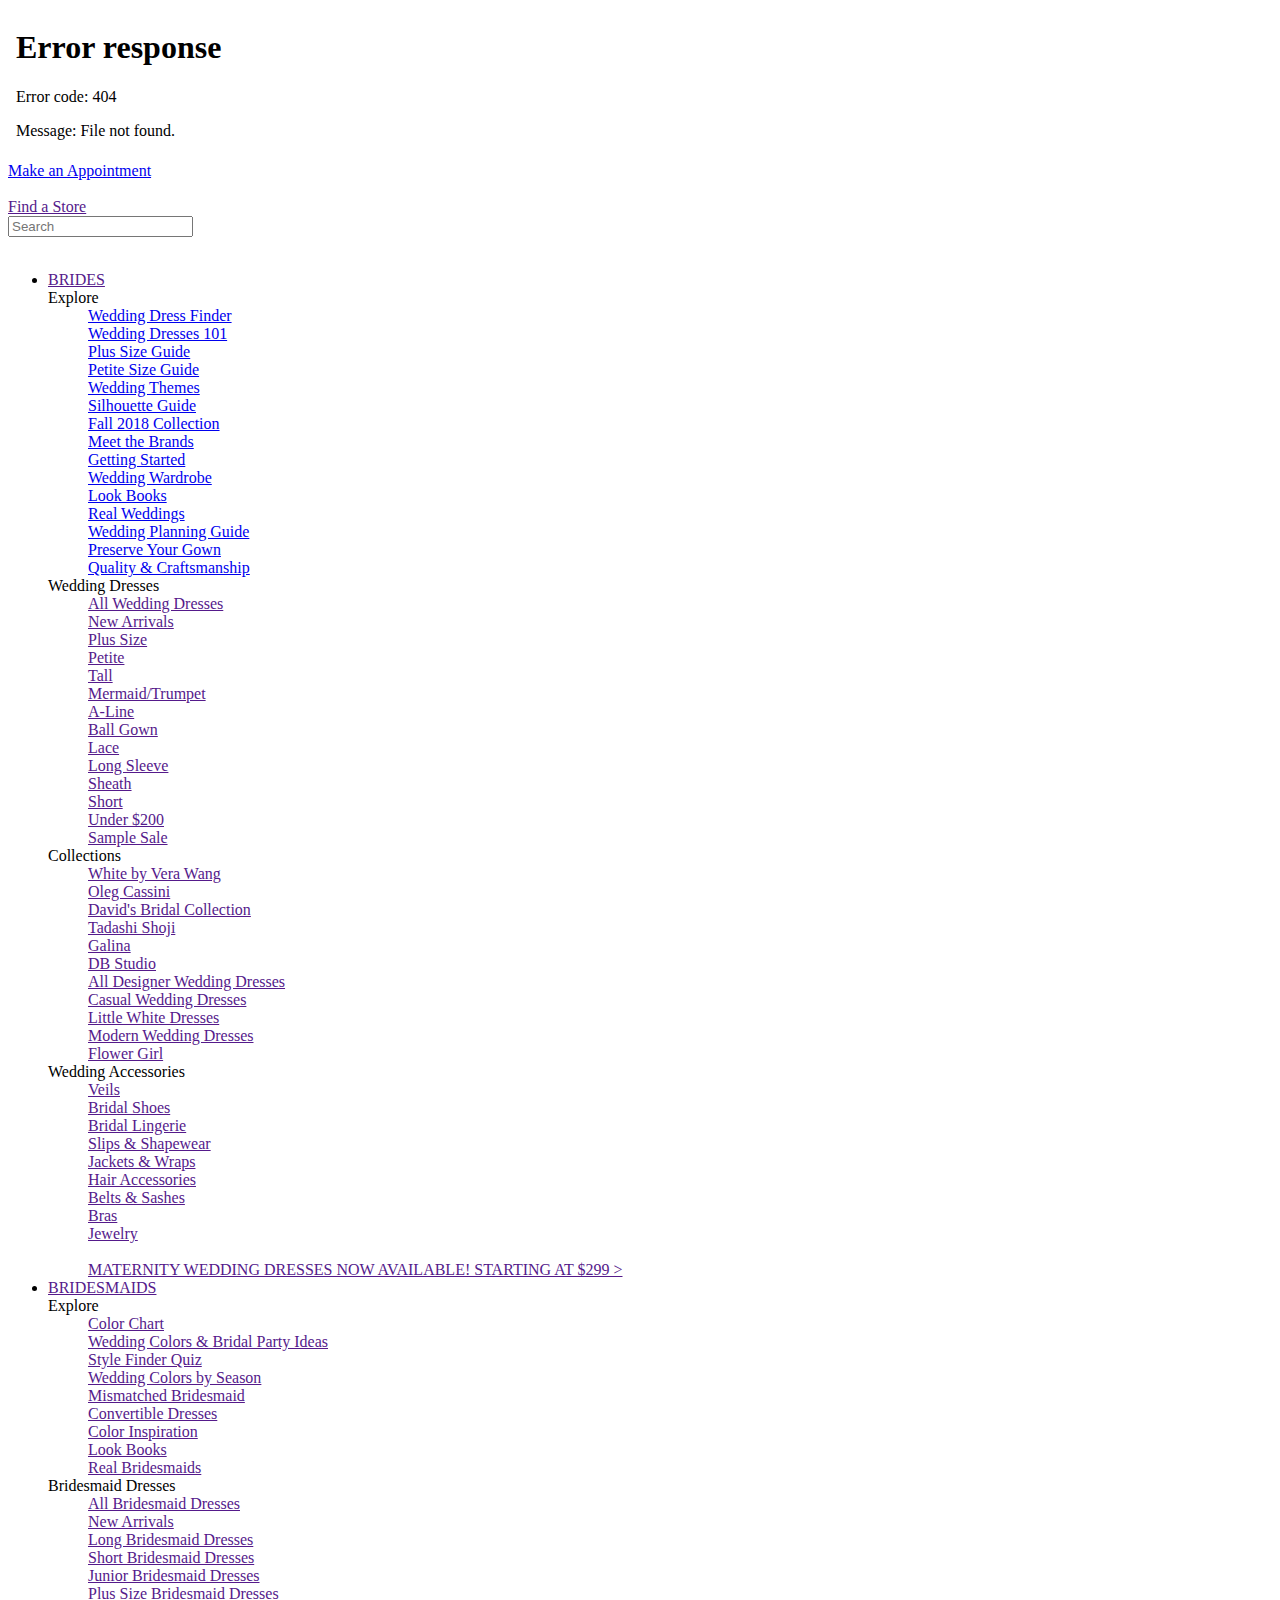
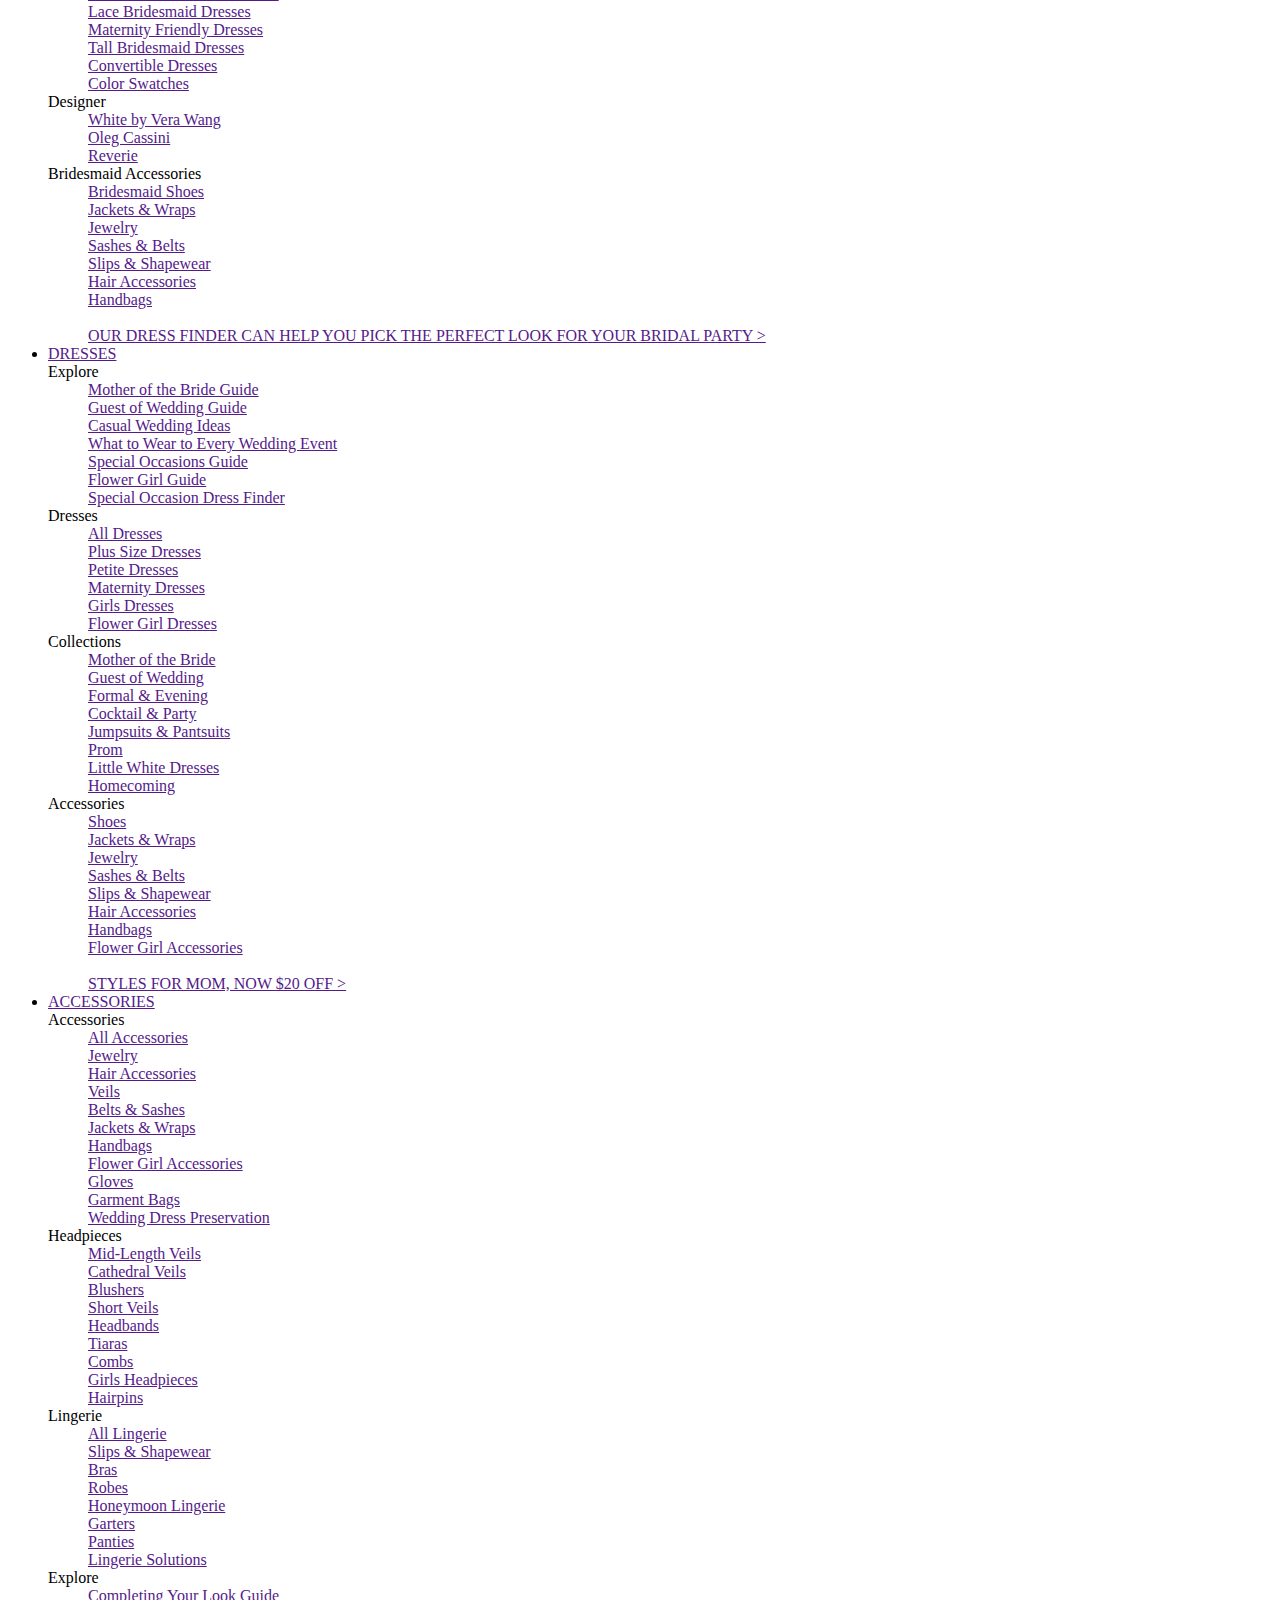
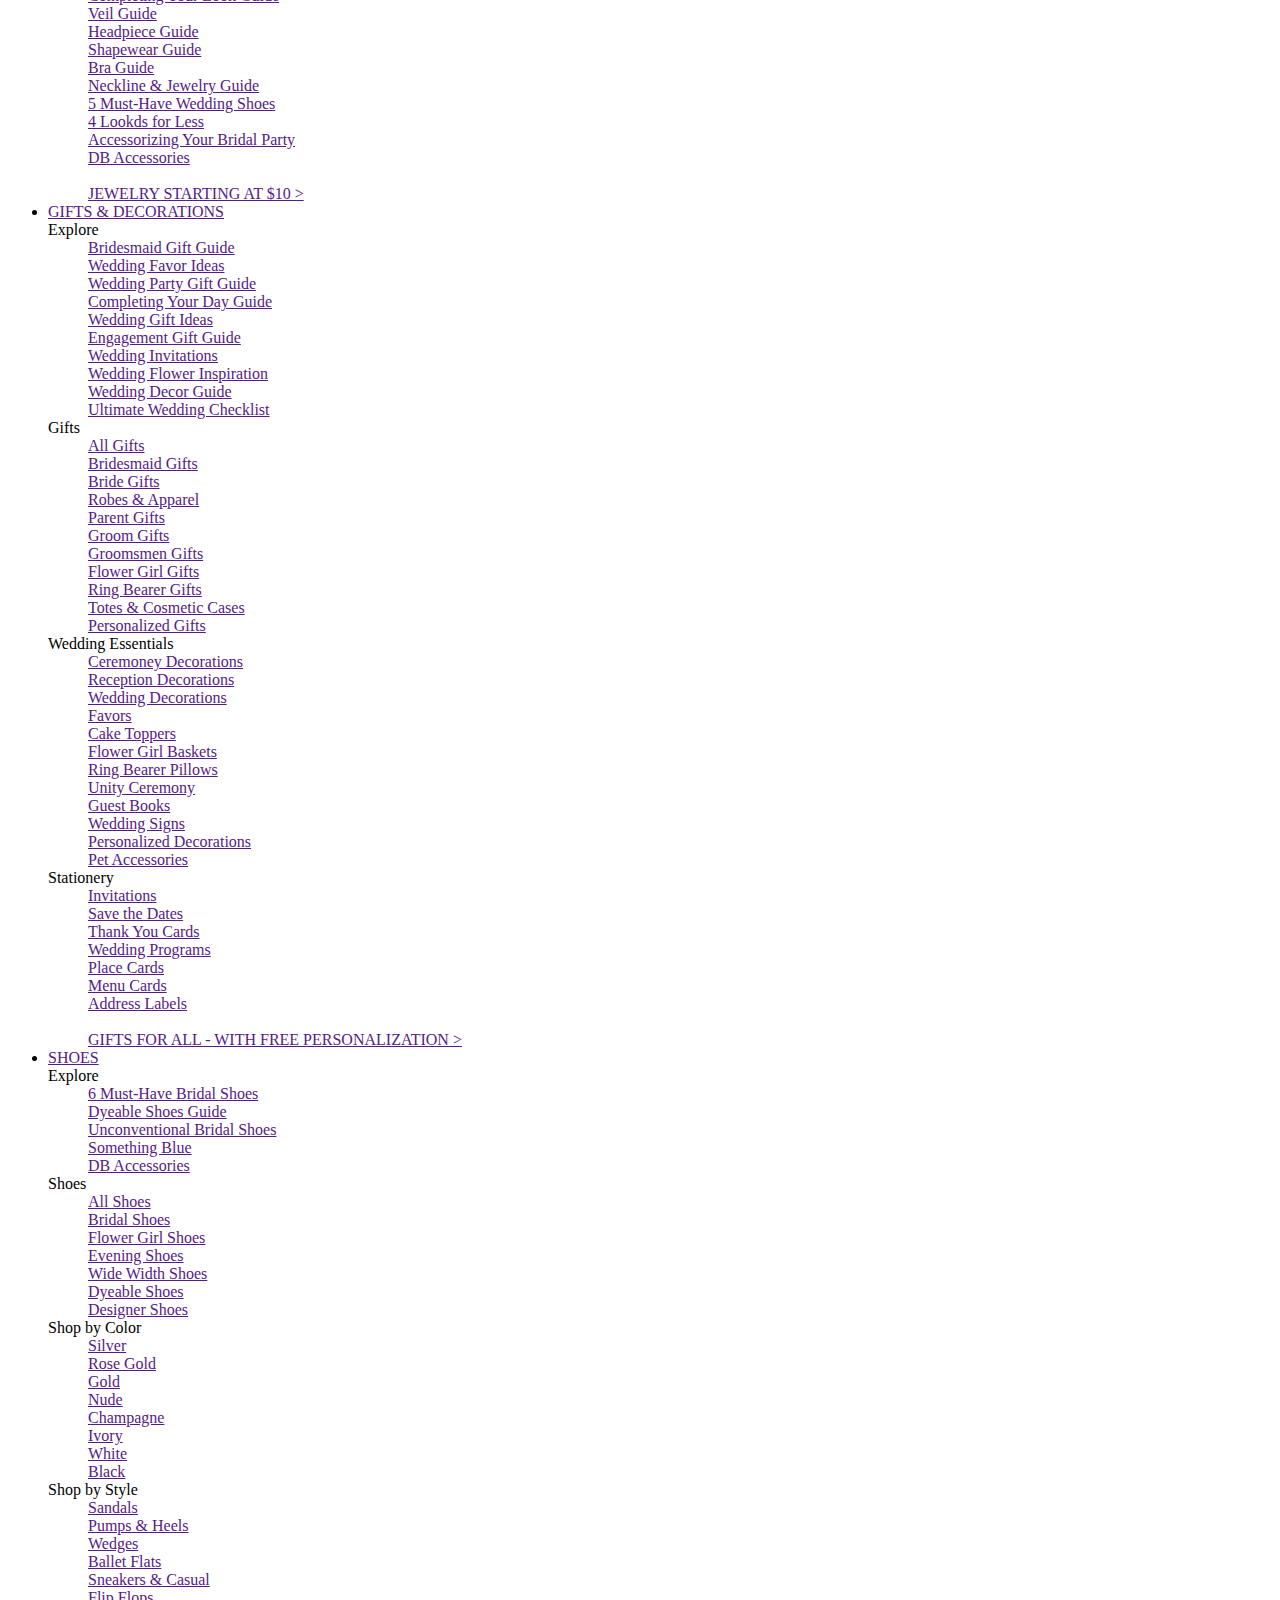
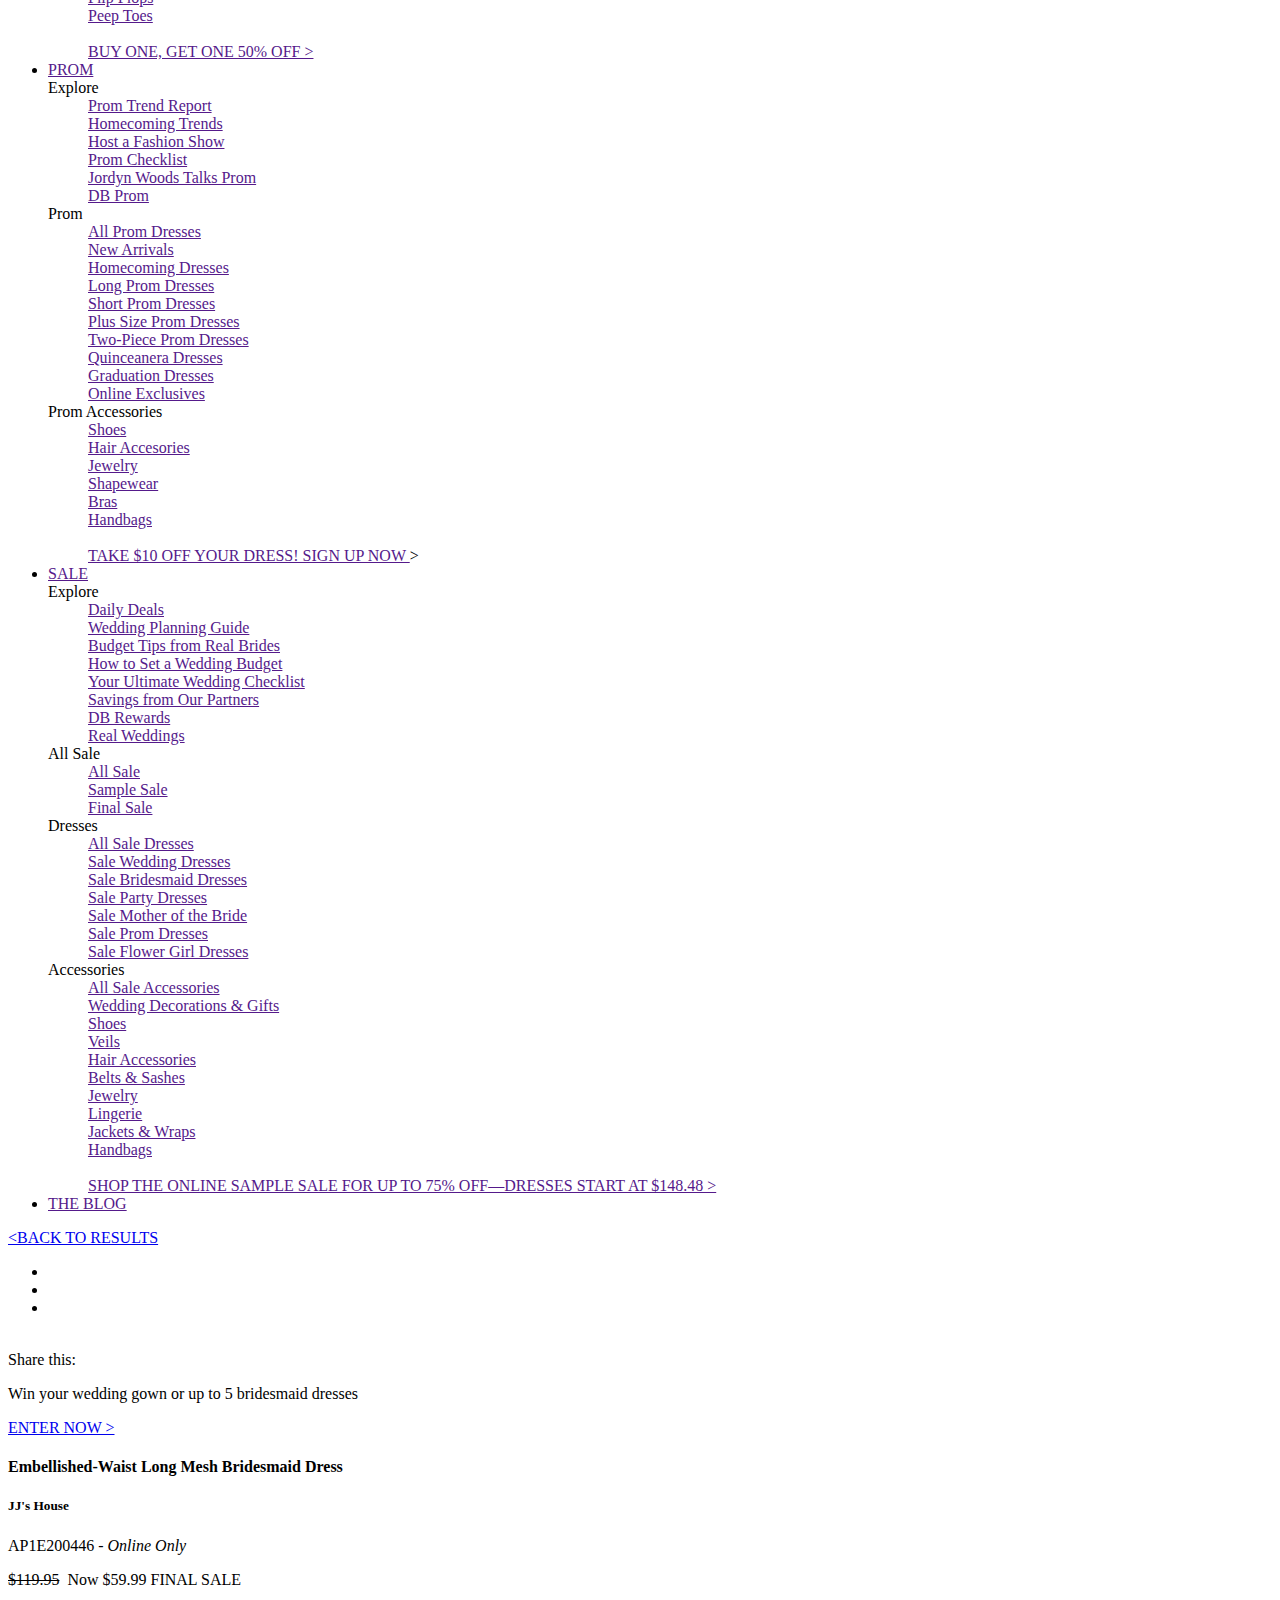
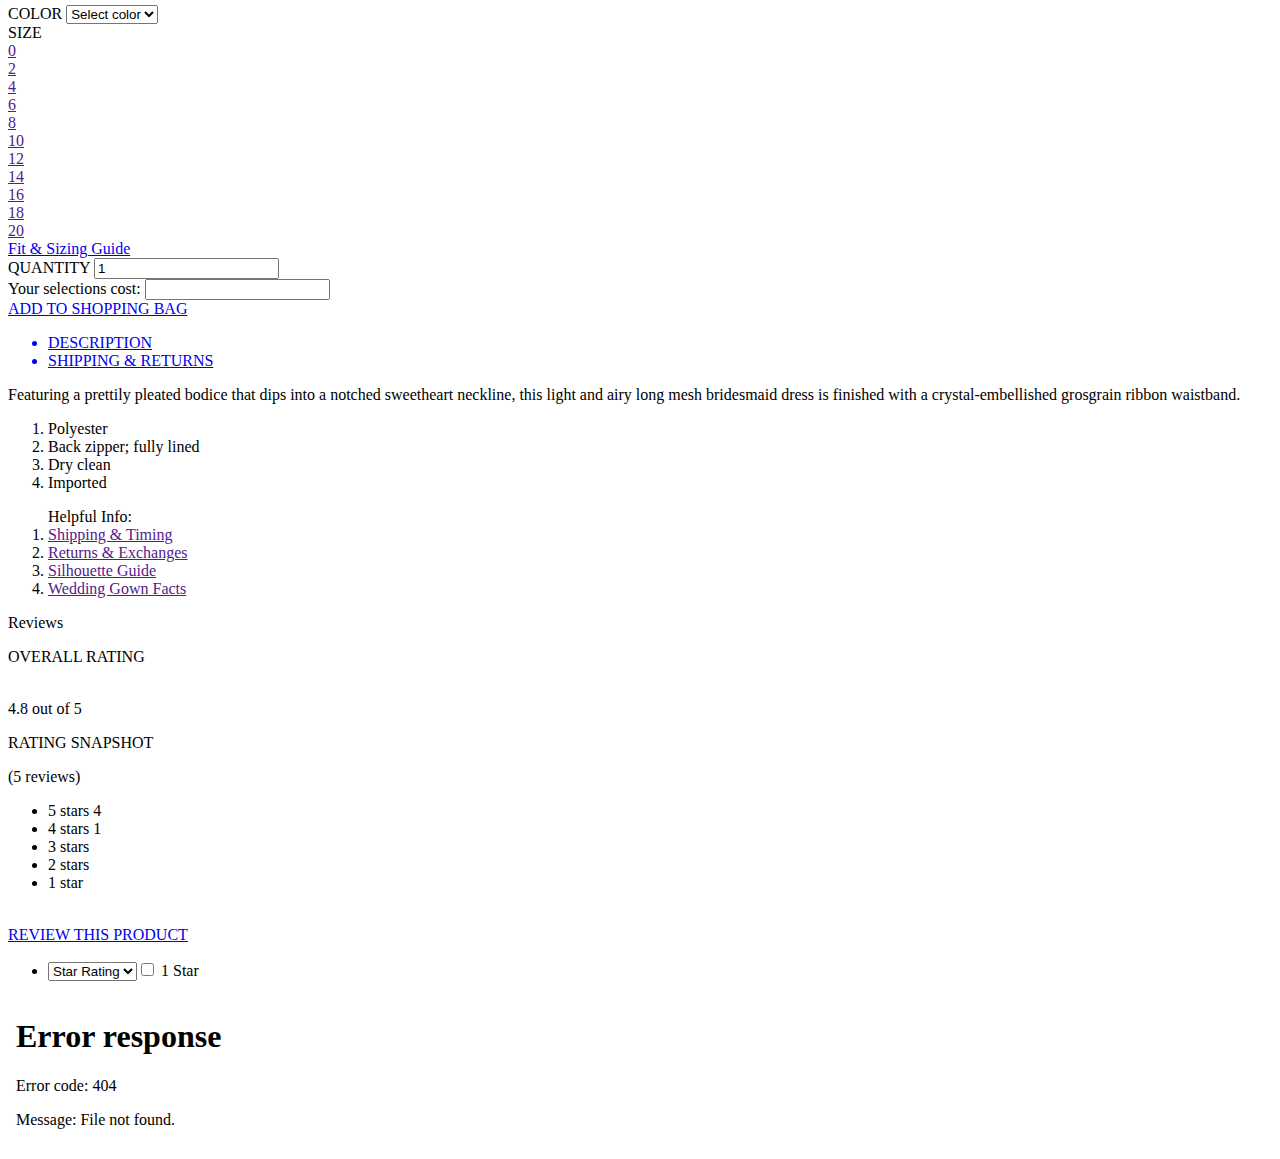
==== public/details.html @ abd310c8 "add details.html" ====
<!DOCTYPE html>
<html lang="en">
<head>
    <meta charset="UTF-8">
    <meta name="viewport" content="width=device-width，initial-scale=1.0">
    <link rel="styleSheet" href="css/bootstrap.css">
    <link rel="styleSheet" href="css/base.css">
    <link rel="styleSheet" href="css/details2.css">
    <script src="js/jquery.min.js"></script>
    <script src="js/popper.min.js"></script>
    <script src="js/bootstrap.min.js"></script>
    <title>Details</title>

</head>
<body>
<!--header-->
<iframe src="header.html" frameborder="0" class="my_header"></iframe>
<!--section-->
<section>
    <!--头部第一行右上角-->
    <div id="right">
        <div class="rightBlock right1">
            <a href="#">Make an Appointment</a>
        </div>
        <div class="rightBlock right2">
            <a href="#"><img src="../img/index/header/shoppingbag.png" alt=""></a>
        </div>
        <div class="rightBlock right3">
            <a href="">Find a Store</a>
        </div>
        <div class="rightBlock right4">
            <input type="text" placeholder="Search">
        </div>
        <a href="#" class="searchBtn"><img src="../img/index/header/search.png" alt=""></a>
    </div>
    <!--头部导航-->
    <div id="my_nav">
        <ul class="my_row">
            <!--头部导航：BRIDES-->
            <li class="my_col col_brides">
                <a href="" class="colNames">BRIDES</a>
                <!--下拉菜单-->
                <div class="expanding expanding_brides">
                    <dl>
                        <dt class="nameMain">Explore
                        <dd class="nameOthers"><a href="#">Wedding Dress Finder</a></dd>
                        <dd class="nameOthers"><a href="#">Wedding Dresses 101</a></dd>
                        <dd class="nameOthers"><a href="#">Plus Size Guide</a></dd>
                        <dd class="nameOthers"><a href="#">Petite Size Guide</a></dd>
                        <dd class="nameOthers"><a href="#">Wedding Themes</a></dd>
                        <dd class="nameOthers"><a href="#">Silhouette Guide</a></dd>
                        <dd class="nameOthers"><a href="#">Fall 2018 Collection</a></dd>
                        <dd class="nameOthers"><a href="#">Meet the Brands</a></dd>
                        <dd class="nameOthers"><a href="#">Getting Started</a></dd>
                        <dd class="nameOthers"><a href="#">Wedding Wardrobe</a></dd>
                        <dd class="nameOthers"><a href="#">Look Books</a></dd>
                        <dd class="nameOthers"><a href="#">Real Weddings</a></dd>
                        <dd class="nameOthers"><a href="#">Wedding Planning Guide</a></dd>
                        <dd class="nameOthers"><a href="#">Preserve Your Gown</a></dd>
                        <dd class="nameOthers"><a href="#">Quality & Craftsmanship</a></dd>
                        </dt>
                    </dl>
                    <dl>
                        <dt class="nameMain brides_wedding_dresses">Wedding Dresses
                        <dd class="nameOthers"><a href="">All Wedding Dresses</a></dd>
                        <dd class="nameOthers"><a href="">New Arrivals</a></dd>
                        <dd class="nameOthers"><a href="">Plus Size</a></dd>
                        <dd class="nameOthers"><a href="">Petite</a></dd>
                        <dd class="nameOthers"><a href="">Tall</a></dd>
                        <dd class="nameOthers"><a href="">Mermaid/Trumpet</a></dd>
                        <dd class="nameOthers"><a href="">A-Line</a></dd>
                        <dd class="nameOthers"><a href="">Ball Gown</a></dd>
                        <dd class="nameOthers"><a href="">Lace</a></dd>
                        <dd class="nameOthers"><a href="">Long Sleeve</a></dd>
                        <dd class="nameOthers"><a href="">Sheath</a></dd>
                        <dd class="nameOthers"><a href="">Short</a></dd>
                        <dd class="nameOthers"><a href="">Under $200</a></dd>
                        <dd class="nameOthers"><a href="">Sample Sale</a></dd>
                        </dt>
                    </dl>
                    <dl>
                        <dt class="nameMain brides_collections">Collections
                        <dd class="nameOthers"><a href="">White by Vera Wang</a></dd>
                        <dd class="nameOthers"><a href="">Oleg Cassini</a></dd>
                        <dd class="nameOthers"><a href="">David's Bridal Collection</a></dd>
                        <dd class="nameOthers"><a href="">Tadashi Shoji</a></dd>
                        <dd class="nameOthers"><a href="">Galina</a></dd>
                        <dd class="nameOthers"><a href="">DB Studio</a></dd>
                        <dd class="nameOthers"><a href="">All Designer Wedding Dresses</a></dd>
                        <dd class="nameOthers"><a href="">Casual Wedding Dresses</a></dd>
                        <dd class="nameOthers"><a href="">Little White Dresses</a></dd>
                        <dd class="nameOthers"><a href="">Modern Wedding Dresses</a></dd>
                        <dd class="nameOthers"><a href="">Flower Girl</a></dd>
                        </dt>
                    </dl>
                    <dl>
                        <dt class="nameMain brides_wedding_accessories">Wedding Accessories
                        <dd class="nameOthers"><a href="">Veils</a></dd>
                        <dd class="nameOthers"><a href="">Bridal Shoes</a></dd>
                        <dd class="nameOthers"><a href="">Bridal Lingerie</a></dd>
                        <dd class="nameOthers"><a href="">Slips & Shapewear</a></dd>
                        <dd class="nameOthers"><a href="">Jackets & Wraps</a></dd>
                        <dd class="nameOthers"><a href="">Hair Accessories</a></dd>
                        <dd class="nameOthers"><a href="">Belts & Sashes</a></dd>
                        <dd class="nameOthers"><a href="">Bras</a></dd>
                        <dd class="nameOthers"><a href="">Jewelry</a></dd>
                        </dt>
                    </dl>
                    <dl id="expanding_brides_img">
                        <dt>
                            <img src="../img/index/header/header_flyout_1.jpg" alt="">
                        <dd class="nav_expand_link"><a href="">MATERNITY WEDDING DRESSES NOW AVAILABLE! STARTING AT $299 ></a></dd>
                        </dt>
                    </dl>
                </div>
            </li>
            <!--头部导航：BRIDESMAIDS-->
            <li class="my_col col_bridesmaids">
                <a href="" class="colNames">BRIDESMAIDS</a>
                <!--下拉菜单-->
                <div class="expanding expanding_bridesmaids">
                    <dl>
                        <dt class="nameMain">Explore
                        <dd class="nameOthers"><a href="">Color Chart</a></dd>
                        <dd class="nameOthers"><a href="">Wedding Colors & Bridal Party Ideas</a></dd>
                        <dd class="nameOthers"><a href="">Style Finder Quiz</a></dd>
                        <dd class="nameOthers"><a href="">Wedding Colors by Season</a></dd>
                        <dd class="nameOthers"><a href="">Mismatched Bridesmaid</a></dd>
                        <dd class="nameOthers"><a href="">Convertible Dresses</a></dd>
                        <dd class="nameOthers"><a href="">Color Inspiration</a></dd>
                        <dd class="nameOthers"><a href="">Look Books</a></dd>
                        <dd class="nameOthers"><a href="">Real Bridesmaids</a></dd>
                        </dt>
                    </dl>
                    <dl>
                        <dt class="nameMain">Bridesmaid Dresses
                        <dd class="nameOthers"><a href="">All Bridesmaid Dresses</a></dd>
                        <dd class="nameOthers"><a href="">New Arrivals</a></dd>
                        <dd class="nameOthers"><a href="">Long Bridesmaid Dresses</a></dd>
                        <dd class="nameOthers"><a href="">Short Bridesmaid Dresses</a></dd>
                        <dd class="nameOthers"><a href="">Junior Bridesmaid Dresses</a></dd>
                        <dd class="nameOthers"><a href="">Plus Size Bridesmaid Dresses</a></dd>
                        <dd class="nameOthers"><a href="">Lace Bridesmaid Dresses</a></dd>
                        <dd class="nameOthers"><a href="">Maternity Friendly Dresses</a></dd>
                        <dd class="nameOthers"><a href="">Tall Bridesmaid Dresses</a></dd>
                        <dd class="nameOthers"><a href="">Convertible Dresses</a></dd>
                        <dd class="nameOthers"><a href="">Color Swatches</a></dd>
                        </dt>
                    </dl>
                    <dl>
                        <dt class="nameMain">Designer
                        <dd class="nameOthers"><a href="">White by Vera Wang</a></dd>
                        <dd class="nameOthers"><a href="">Oleg Cassini</a></dd>
                        <dd class="nameOthers"><a href="">Reverie</a></dd>
                        </dt>
                    </dl>
                    <dl>
                        <dt class="nameMain">Bridesmaid Accessories
                        <dd class="nameOthers"><a href="">Bridesmaid Shoes</a></dd>
                        <dd class="nameOthers"><a href="">Jackets & Wraps</a></dd>
                        <dd class="nameOthers"><a href="">Jewelry</a></dd>
                        <dd class="nameOthers"><a href="">Sashes & Belts</a></dd>
                        <dd class="nameOthers"><a href="">Slips & Shapewear</a></dd>
                        <dd class="nameOthers"><a href="">Hair Accessories</a></dd>
                        <dd class="nameOthers"><a href="">Handbags</a></dd>
                        </dt>
                    </dl>
                    <dl id="expanding_bridesmaids_img">
                        <dt>
                            <img src="../img/index/header/flyout_2.jpg" alt="">
                        <dd class="nav_expand_link"><a href="">OUR DRESS FINDER CAN HELP YOU PICK THE PERFECT LOOK FOR YOUR BRIDAL PARTY ></a></dd>
                        </dt>
                    </dl>
                </div>
            </li>
            <!--头部导航：DRESSES-->
            <li class="my_col col_dresses">
                <a href="" class="colNames">DRESSES</a>
                <!--下拉菜单-->
                <div class="expanding expanding_dresses">
                    <dl>
                        <dt class="nameMain">Explore
                        <dd class="nameOthers"><a href="">Mother of the Bride Guide</a></dd>				  			                <dd class="nameOthers"><a href="">Guest of Wedding Guide</a></dd>
                        <dd class="nameOthers"><a href="">Casual Wedding Ideas</a></dd>
                        <dd class="nameOthers"><a href="">What to Wear to Every Wedding Event</a></dd>
                        <dd class="nameOthers"><a href="">Special Occasions Guide</a></dd>
                        <dd class="nameOthers"><a href="">Flower Girl Guide</a></dd>
                        <dd class="nameOthers"><a href="">Special Occasion Dress Finder</a></dd>
                        </dt>
                    </dl>
                    <dl>
                        <dt class="nameMain">Dresses
                        <dd class="nameOthers"><a href="">All Dresses</a></dd>
                        <dd class="nameOthers"><a href="">Plus Size Dresses</a></dd>
                        <dd class="nameOthers"><a href="">Petite Dresses</a></dd>
                        <dd class="nameOthers"><a href="">Maternity Dresses</a></dd>
                        <dd class="nameOthers"><a href="">Girls Dresses</a></dd>
                        <dd class="nameOthers"><a href="">Flower Girl Dresses</a></dd>
                        </dt>
                    </dl>
                    <dl>
                        <dt class="nameMain">Collections
                        <dd class="nameOthers"><a href="">Mother of the Bride</a></dd>
                        <dd class="nameOthers"><a href="">Guest of Wedding</a></dd>
                        <dd class="nameOthers"><a href="">Formal & Evening</a></dd>
                        <dd class="nameOthers"><a href="">Cocktail & Party</a></dd>
                        <dd class="nameOthers"><a href="">Jumpsuits & Pantsuits</a></dd>
                        <dd class="nameOthers"><a href="">Prom</a></dd>
                        <dd class="nameOthers"><a href="">Little White Dresses</a></dd>
                        <dd class="nameOthers"><a href="">Homecoming</a></dd>
                        </dt>
                    </dl>
                    <dl>
                        <dt class="nameMain">Accessories
                        <dd class="nameOthers"><a href="">Shoes</a></dd>
                        <dd class="nameOthers"><a href="">Jackets & Wraps</a></dd>
                        <dd class="nameOthers"><a href="">Jewelry</a></dd>
                        <dd class="nameOthers"><a href="">Sashes & Belts</a></dd>
                        <dd class="nameOthers"><a href="">Slips & Shapewear</a></dd>
                        <dd class="nameOthers"><a href="">Hair Accessories</a></dd>
                        <dd class="nameOthers"><a href="">Handbags</a></dd>
                        <dd class="nameOthers"><a href="">Flower Girl Accessories</a></dd>
                        </dt>
                    </dl>
                    <dl id="expanding_dresses_img">
                        <dt>
                            <img src="../img/index/header/flyout_3.jpg" alt="">
                        <dd class="nav_expand_link"><a href="">STYLES FOR MOM, NOW $20 OFF ></a></dd>
                        </dt>
                    </dl>
                </div>
            </li>
            <!--头部导航：ACCESSORIES-->
            <li class="my_col col_accessories">
                <a href="" class="colNames">ACCESSORIES</a>
                <!--下拉菜单-->
                <div class="expanding expanding_accessories">
                    <dl>
                        <dt class="nameMain">Accessories
                        <dd class="nameOthers"><a href="">All Accessories</a></dd>
                        <dd class="nameOthers"><a href="">Jewelry</a></dd>
                        <dd class="nameOthers"><a href="">Hair Accessories</a></dd>
                        <dd class="nameOthers"><a href="">Veils</a></dd>
                        <dd class="nameOthers"><a href="">Belts & Sashes</a></dd>
                        <dd class="nameOthers"><a href="">Jackets & Wraps</a></dd>
                        <dd class="nameOthers"><a href="">Handbags</a></dd>
                        <dd class="nameOthers"><a href="">Flower Girl Accessories</a></dd>
                        <dd class="nameOthers"><a href="">Gloves</a></dd>
                        <dd class="nameOthers"><a href="">Garment Bags</a></dd>
                        <dd class="nameOthers"><a href="">Wedding Dress Preservation</a></dd>
                        </dt>
                    </dl>
                    <dl>
                        <dt class="nameMain">Headpieces
                        <dd class="nameOthers"><a href="">Mid-Length Veils</a></dd>
                        <dd class="nameOthers"><a href="">Cathedral Veils</a></dd>
                        <dd class="nameOthers"><a href="">Blushers</a></dd>
                        <dd class="nameOthers"><a href="">Short Veils</a></dd>
                        <dd class="nameOthers"><a href="">Headbands</a></dd>
                        <dd class="nameOthers"><a href="">Tiaras</a></dd>
                        <dd class="nameOthers"><a href="">Combs</a></dd>
                        <dd class="nameOthers"><a href="">Girls Headpieces</a></dd>
                        <dd class="nameOthers"><a href="">Hairpins</a></dd>
                        </dt>
                    </dl>
                    <dl>
                        <dt class="nameMain">Lingerie
                        <dd class="nameOthers"><a href="">All Lingerie</a></dd>
                        <dd class="nameOthers"><a href="">Slips & Shapewear</a></dd>
                        <dd class="nameOthers"><a href="">Bras</a></dd>
                        <dd class="nameOthers"><a href="">Robes</a></dd>
                        <dd class="nameOthers"><a href="">Honeymoon Lingerie</a></dd>
                        <dd class="nameOthers"><a href="">Garters</a></dd>
                        <dd class="nameOthers"><a href="">Panties</a></dd>
                        <dd class="nameOthers"><a href="">Lingerie Solutions</a></dd>
                        </dt>
                    </dl>
                    <dl>
                        <dt class="nameMain">Explore
                        <dd class="nameOthers"><a href="">Completing Your Look Guide</a></dd>
                        <dd class="nameOthers"><a href="">Veil Guide</a></dd>
                        <dd class="nameOthers"><a href="">Headpiece Guide</a></dd>
                        <dd class="nameOthers"><a href="">Shapewear Guide</a></dd>
                        <dd class="nameOthers"><a href="">Bra Guide</a></dd>
                        <dd class="nameOthers"><a href="">Neckline & Jewelry Guide</a></dd>
                        <dd class="nameOthers"><a href="">5 Must-Have Wedding Shoes</a></dd>
                        <dd class="nameOthers"><a href="">4 Lookds for Less</a></dd>
                        <dd class="nameOthers"><a href="">Accessorizing Your Bridal Party</a></dd>
                        <dd class="nameOthers"><a href="">DB Accessories</a></dd>
                        </dt>
                    </dl>
                    <dl id="expanding_accessories_img">
                        <dt>
                            <img src="../img/index/header/flyout_4.jpg" alt="">
                        <dd class="nav_expand_link"><a href="">JEWELRY STARTING AT $10 ></a></dd>
                        </dt>
                    </dl>
                </div>
            </li>
            <!--头部导航：GIFTS & DECORATIONS-->
            <li class="my_col col_gifts_decorations">
                <a href="" class="colNames">GIFTS & DECORATIONS</a>
                <!--下拉菜单-->
                <div class="expanding expanding_gifts_decorations">
                    <dl>
                        <dt class="nameMain">Explore
                        <dd class="nameOthers"><a href="">Bridesmaid Gift Guide</a></dd>
                        <dd class="nameOthers"><a href="">Wedding Favor Ideas</a></dd>
                        <dd class="nameOthers"><a href="">Wedding Party Gift Guide</a></dd>
                        <dd class="nameOthers"><a href="">Completing Your Day Guide</a></dd>
                        <dd class="nameOthers"><a href="">Wedding Gift Ideas</a></dd>
                        <dd class="nameOthers"><a href="">Engagement Gift Guide</a></dd>
                        <dd class="nameOthers"><a href="">Wedding Invitations</a></dd>
                        <dd class="nameOthers"><a href="">Wedding Flower Inspiration</a></dd>
                        <dd class="nameOthers"><a href="">Wedding Decor Guide</a></dd>
                        <dd class="nameOthers"><a href="">Ultimate Wedding Checklist</a></dd>
                        </dt>
                    </dl>
                    <dl>
                        <dt class="nameMain">Gifts
                        <dd class="nameOthers"><a href="">All Gifts</a></dd>
                        <dd class="nameOthers"><a href="">Bridesmaid Gifts</a></dd>
                        <dd class="nameOthers"><a href="">Bride Gifts</a></dd>
                        <dd class="nameOthers"><a href="">Robes & Apparel</a></dd>
                        <dd class="nameOthers"><a href="">Parent Gifts</a></dd>
                        <dd class="nameOthers"><a href="">Groom Gifts</a></dd>
                        <dd class="nameOthers"><a href="">Groomsmen Gifts</a></dd>
                        <dd class="nameOthers"><a href="">Flower Girl Gifts</a></dd>
                        <dd class="nameOthers"><a href="">Ring Bearer Gifts</a></dd>
                        <dd class="nameOthers"><a href="">Totes & Cosmetic Cases</a></dd>
                        <dd class="nameOthers"><a href="">Personalized Gifts</a></dd>
                        </dt>
                    </dl>
                    <dl>
                        <dt class="nameMain">Wedding Essentials
                        <dd class="nameOthers"><a href="">Ceremoney Decorations</a></dd>
                        <dd class="nameOthers"><a href="">Reception Decorations</a></dd>
                        <dd class="nameOthers"><a href="">Wedding Decorations</a></dd>
                        <dd class="nameOthers"><a href="">Favors</a></dd>
                        <dd class="nameOthers"><a href="">Cake Toppers</a></dd>
                        <dd class="nameOthers"><a href="">Flower Girl Baskets</a></dd>
                        <dd class="nameOthers"><a href="">Ring Bearer Pillows</a></dd>
                        <dd class="nameOthers"><a href="">Unity Ceremony</a></dd>
                        <dd class="nameOthers"><a href="">Guest Books</a></dd>
                        <dd class="nameOthers"><a href="">Wedding Signs</a></dd>
                        <dd class="nameOthers"><a href="">Personalized Decorations</a></dd>
                        <dd class="nameOthers"><a href="">Pet Accessories</a></dd>
                        </dt>
                    </dl>
                    <dl>
                        <dt class="nameMain">Stationery
                        <dd class="nameOthers"><a href="">Invitations</a></dd>
                        <dd class="nameOthers"><a href="">Save the Dates</a></dd>
                        <dd class="nameOthers"><a href="">Thank You Cards</a></dd>
                        <dd class="nameOthers"><a href="">Wedding Programs</a></dd>
                        <dd class="nameOthers"><a href="">Place Cards</a></dd>
                        <dd class="nameOthers"><a href="">Menu Cards</a></dd>
                        <dd class="nameOthers"><a href="">Address Labels</a></dd>
                        </dt>
                    </dl>
                    <dl id="expanding_gifts_decorations_img">
                        <dt>
                            <img src="../img/index/header/flyout_5.jpg" alt="">
                        <dd class="nav_expand_link"><a href="">GIFTS FOR ALL - WITH FREE PERSONALIZATION ></a></dd>
                        </dt>
                    </dl>
                </div>
            </li>
            <!--头部导航：SHOES-->
            <li class="my_col col_shoes">
                <a href="" class="colNames">SHOES</a>
                <!--下拉菜单-->
                <div class="expanding expanding_shoes">
                    <dl>
                        <dt class="nameMain">Explore
                        <dd class="nameOthers"><a href="">6 Must-Have Bridal Shoes</a></dd>
                        <dd class="nameOthers"><a href="">Dyeable Shoes Guide</a></dd>
                        <dd class="nameOthers"><a href="">Unconventional Bridal Shoes</a></dd>
                        <dd class="nameOthers"><a href="">Something Blue</a></dd>
                        <dd class="nameOthers"><a href="">DB Accessories</a></dd>
                        </dt>
                    </dl>
                    <dl>
                        <dt class="nameMain">Shoes
                        <dd class="nameOthers"><a href="">All Shoes</a></dd>
                        <dd class="nameOthers"><a href="">Bridal Shoes</a></dd>
                        <dd class="nameOthers"><a href="">Flower Girl Shoes</a></dd>
                        <dd class="nameOthers"><a href="">Evening Shoes</a></dd>
                        <dd class="nameOthers"><a href="">Wide Width Shoes</a></dd>
                        <dd class="nameOthers"><a href="">Dyeable Shoes</a></dd>
                        <dd class="nameOthers"><a href="">Designer Shoes</a></dd>
                        </dt>
                    </dl>
                    <dl>
                        <dt class="nameMain">Shop by Color
                        <dd class="nameOthers"><a href="">Silver</a></dd>
                        <dd class="nameOthers"><a href="">Rose Gold</a></dd>
                        <dd class="nameOthers"><a href="">Gold</a></dd>
                        <dd class="nameOthers"><a href="">Nude</a></dd>
                        <dd class="nameOthers"><a href="">Champagne</a></dd>
                        <dd class="nameOthers"><a href="">Ivory</a></dd>
                        <dd class="nameOthers"><a href="">White</a></dd>
                        <dd class="nameOthers"><a href="">Black</a></dd>
                        </dt>
                    </dl>
                    <dl>
                        <dt class="nameMain">Shop by Style
                        <dd class="nameOthers"><a href="">Sandals</a></dd>
                        <dd class="nameOthers"><a href="">Pumps & Heels</a></dd>
                        <dd class="nameOthers"><a href="">Wedges</a></dd>
                        <dd class="nameOthers"><a href="">Ballet Flats</a></dd>
                        <dd class="nameOthers"><a href="">Sneakers & Casual</a></dd>
                        <dd class="nameOthers"><a href="">Flip Flops</a></dd>
                        <dd class="nameOthers"><a href="">Peep Toes</a></dd>
                        </dt>
                    </dl>
                    <dl id="expanding_shoes_img">
                        <dt>
                            <img src="../img/index/header/flyout_6.jpg" alt="">
                        <dd class="nav_expand_link"><a href="">BUY ONE, GET ONE 50% OFF ></a></dd>
                        </dt>
                    </dl>
                </div>
            </li>
            <li class="my_col col_prom">
                <a href="" class="colNames">PROM</a>
                <!--下拉菜单-->
                <div class="expanding expanding_prom">
                    <dl>
                        <dt class="nameMain">Explore
                        <dd class="nameOthers"><a href="">Prom Trend Report</a></dd>
                        <dd class="nameOthers"><a href="">Homecoming Trends</a></dd>
                        <dd class="nameOthers"><a href="">Host a Fashion Show</a></dd>
                        <dd class="nameOthers"><a href="">Prom Checklist</a></dd>
                        <dd class="nameOthers"><a href="">Jordyn Woods Talks Prom</a></dd>
                        <dd class="nameOthers"><a href="">DB Prom</a></dd>
                        </dt>
                    </dl>
                    <dl>
                        <dt class="nameMain">Prom
                        <dd class="nameOthers"><a href="">All Prom Dresses</a></dd>
                        <dd class="nameOthers"><a href="">New Arrivals</a></dd>
                        <dd class="nameOthers"><a href="">Homecoming Dresses</a></dd>
                        <dd class="nameOthers"><a href="">Long Prom Dresses</a></dd>
                        <dd class="nameOthers"><a href="">Short Prom Dresses</a></dd>
                        <dd class="nameOthers"><a href="">Plus Size Prom Dresses</a></dd>
                        <dd class="nameOthers"><a href="">Two-Piece Prom Dresses</a></dd>
                        <dd class="nameOthers"><a href="">Quinceanera Dresses</a></dd>
                        <dd class="nameOthers"><a href="">Graduation Dresses</a></dd>
                        <dd class="nameOthers"><a href="">Online Exclusives</a></dd>
                        </dt>
                    </dl>
                    <dl>
                        <dt class="nameMain">Prom Accessories
                        <dd class="nameOthers"><a href="">Shoes</a></dd>
                        <dd class="nameOthers"><a href="">Hair Accesories</a></dd>
                        <dd class="nameOthers"><a href="">Jewelry</a></dd>
                        <dd class="nameOthers"><a href="">Shapewear</a></dd>
                        <dd class="nameOthers"><a href="">Bras</a></dd>
                        <dd class="nameOthers"><a href="">Handbags</a></dd>
                        </dt>
                    </dl>
                    <dl id="expanding_prom_img">
                        <dt>
                            <img src="../img/index/header/flyout_7.jpg" alt="">
                        <dd class="nav_expand_link"><a href="">TAKE $10 OFF YOUR DRESS! SIGN UP NOW </a>></dd>
                        </dt>
                    </dl>
                </div>
            </li>
            <li class="my_col col_sale">
                <a href="" class="colNames col-8">SALE</a>
                <div class="expanding expanding_sale">
                    <dl>
                        <dt class="nameMain">Explore
                        <dd class="nameOthers"><a href="">Daily Deals</a></dd>
                        <dd class="nameOthers"><a href="">Wedding Planning Guide</a></dd>
                        <dd class="nameOthers"><a href="">Budget Tips from Real Brides</a></dd>
                        <dd class="nameOthers"><a href="">How to Set a Wedding Budget</a></dd>
                        <dd class="nameOthers"><a href="">Your Ultimate Wedding Checklist</a></dd>
                        <dd class="nameOthers"><a href="">Savings from Our Partners</a></dd>
                        <dd class="nameOthers"><a href="">DB Rewards</a></dd>
                        <dd class="nameOthers"><a href="">Real Weddings</a></dd>
                        </dt>
                    </dl>
                    <dl>
                        <dt class="nameMain">All Sale
                        <dd class="nameOthers"><a href="">All Sale</a></dd>
                        <dd class="nameOthers"><a href="">Sample Sale</a></dd>
                        <dd class="nameOthers"><a href="">Final Sale</a></dd>
                        </dt>
                    </dl>
                    <dl>
                        <dt class="nameMain">Dresses
                        <dd class="nameOthers"><a href="">All Sale Dresses</a></dd>
                        <dd class="nameOthers"><a href="">Sale Wedding Dresses</a></dd>
                        <dd class="nameOthers"><a href="">Sale Bridesmaid Dresses</a></dd>
                        <dd class="nameOthers"><a href="">Sale Party Dresses</a></dd>
                        <dd class="nameOthers"><a href="">Sale Mother of the Bride</a></dd>
                        <dd class="nameOthers"><a href="">Sale Prom Dresses</a></dd>
                        <dd class="nameOthers"><a href="">Sale Flower Girl Dresses</a></dd>
                        </dt>
                    </dl>
                    <dl>
                        <dt class="nameMain">Accessories
                        <dd class="nameOthers"><a href=""></a></dd>
                        <dd class="nameOthers"><a href="">All Sale Accessories</a></dd>
                        <dd class="nameOthers"><a href="">Wedding Decorations & Gifts</a></dd>
                        <dd class="nameOthers"><a href="">Shoes</a></dd>
                        <dd class="nameOthers"><a href="">Veils</a></dd>
                        <dd class="nameOthers"><a href="">Hair Accessories</a></dd>
                        <dd class="nameOthers"><a href="">Belts & Sashes</a></dd>
                        <dd class="nameOthers"><a href="">Jewelry</a></dd>
                        <dd class="nameOthers"><a href="">Lingerie</a></dd>
                        <dd class="nameOthers"><a href="">Jackets & Wraps</a></dd>
                        <dd class="nameOthers"><a href="">Handbags</a></dd>
                        </dt>
                    </dl>
                    <dl id="expanding_sale_img">
                        <dt>
                            <img src="../img/index/header/flyout_8.jpg" alt="">
                        <dd class="nav_expand_link"><a href="">SHOP THE ONLINE SAMPLE SALE FOR UP TO 75% OFF—DRESSES START AT $148.48 ></a></dd>
                        </dt>
                    </dl>
                </div>
            </li>
            <li class="my_col col_the_blog">
                <a href="" class="colNames">THE BLOG</a>
            </li>
        </ul>
    </div>
    <!--商品详情区-->
    <!--商品详情左侧-->
    <div class="top">
        <a href="#" class="myFont1">&lt;BACK TO RESULTS</a>
    </div>
    <div class="row productInfo">
        <div class="col col-md-7">
            <div class="row pics">
                <div class="col col-md-2">
                    <ul>
                        <li><img src="../img/products/details/20181011193731(01)-sm.png" alt=""></li>
                        <li><img src="../img/products/details/20181011193731(02)-sm.png" alt=""></li>
                        <li><img src="../img/products/details/20181011193731(03)-sm.png" alt=""></li>
                    </ul>
                </div>
                <div class="col col-md-10">
                    <img src="../img/products/details/20181011193731(01)-md.png" alt="">
                    <img src="../img/products/details/20181011193731(02)-md.png" alt="" hidden>
                    <img src="../img/products/details/20181011193731(03)-md.png" alt="" hidden>
                    <div id="shareLink">
                        <div>
                            <span>Share this:</span>
                            <a href="#"><img src="../img/icons/PinterestColored.png" alt=""></a>
                            <a href="#"><img src="../img/icons/email.png" alt=""></a>
                            <a href="#"><img src="../img/icons/Facebook.png" alt=""></a>
                            <a href="#"><img src="../img/icons/twitter.png" alt=""></a>
                        </div>
                    </div>
                    <div id="pinkBlock">
                        <div>
                            <p>Win your wedding gown or up to 5 bridesmaid dresses</p>
                            <a href="#">ENTER NOW &gt;</a>
                        </div>
                    </div>
                </div>
            </div>
        </div>
        <!--商品详情右侧-->
        <div class="col col-md-5 right">
            <h4>Embellished-Waist Long Mesh Bridesmaid Dress</h4>
            <h5>JJ's House</h5>
            <span class="myFont3"><span>AP1E200446</span>&nbsp;-&nbsp;<i>Online Only</i></span>
            <p class="price">
                <s>$119.95</s>
                <span>&nbsp;Now $59.99</span>
                <span>FINAL SALE</span>
            </p>
            <!--星级及评论按钮待补充
            <div>
                <a href="">Read reviews</a>
                <a href="">Write a review</a>
            </div>
            -->
            <div class="blocks" id="colorOptions">
                <span class="detailName myFont1">COLOR</span>
                <select name="" class="myFont3">
                    <option value="" selected>Select color</option>
                    <option value="">Coral</option>
                    <option value="">Currant</option>
                    <option value="">Midnight</option>
                </select>
                <div class="colorChoices">
                    <div class="outer">
                        <a href="#"><div class="inner"></div></a>
                    </div>
                    <div class="outer">
                        <a href="#"><div class="inner"></div></a>
                    </div>
                    <div class="outer">
                        <a href="#"><div class="inner"></div></a>
                    </div>
                </div>
            </div>
            <div class="blocks" id="sizeOptions">
                <span class="detailName myFont1">SIZE</span>
                <div class="sizeChoices">
                    <a href=""><div>0</div></a>
                    <a href=""><div>2</div></a>
                    <a href=""><div>4</div></a>
                    <a href=""><div>6</div></a>
                    <a href=""><div>8</div></a>
                    <a href=""><div>10</div></a>
                    <a href=""><div>12</div></a>
                    <a href=""><div>14</div></a>
                    <a href=""><div>16</div></a>
                    <a href=""><div>18</div></a>
                    <a href=""><div>20</div></a>
                </div>
                <a href="#" class="myFont3">Fit & Sizing Guide</a>
            </div>
            <div class="blocks">
                <span class="detailName myFont2">QUANTITY</span>
                <input type="text" value="1">
            </div>
            <div id="totalCost">
                <span class="myFont2">Your selections cost:</span>
                <input type="text" value="">
            </div>
            <a href="#" id="addTo">
                <div>ADD TO SHOPPING BAG</div>
            </a>
        </div>
    </div>
    <div id="info">
        <ul>
            <a href="javascript:myEvents.children[0].onclick();" class="one mouseClick">
                <li class="myFont2">DESCRIPTION</li>
            </a>
            <a href="javascript:myEvents.children[1].onclick();" class="two">
                <li class="myFont2">SHIPPING & RETURNS</li>
            </a>
        </ul>
        <div class="content content1">
            <span>Featuring a prettily pleated bodice that dips into a notched sweetheart neckline, this light and airy long mesh bridesmaid dress is finished with a crystal-embellished grosgrain ribbon waistband. </span><br>
            <ol>
                <li>Polyester</li>
                <li>Back zipper; fully lined</li>
                <li>Dry clean</li>
                <li>Imported</li>
            </ol>
        </div>
        <ol class="content content2">
            <span>Helpful Info:</span>
            <li><a href="">Shipping & Timing</a></li>
            <li><a href="">Returns & Exchanges</a></li>
            <li><a href="">Silhouette Guide</a></li>
            <li><a href="">Wedding Gown Facts</a></li>
        </ol>
    </div>
    <script>
        var info=document.getElementById("info");
        var myEvents=info.firstElementChild;
        myEvents.children[0].onclick=function(){
            info.children[1].style.visibility="visible";
            info.children[2].style.visibility="hidden";
            myEvents.children[0].className="mouseClick";
            myEvents.children[1].className="";
        }
        myEvents.children[1].onclick=function(){
            info.children[2].style.visibility="visible";
            info.children[1].style.visibility="hidden";
            myEvents.children[1].className="mouseClick";
            myEvents.children[0].className="";
        }
    </script>
    <div id="reviews">
        <p>Reviews</p>
        <div class="ratings">
            <p class="myFont2">OVERALL RATING</p>
            <div>
                <img src="../img/ratings/star.png" alt="">
                <img src="../img/ratings/star.png" alt="">
                <img src="../img/ratings/star.png" alt="">
                <img src="../img/ratings/star.png" alt="">
                <img src="../img/ratings/star.png" alt="">
            </div>
            <div class="scores">4.8 out of 5</div>
            <div class="down">
                <div>
                    <div>
                        <p>RATING SNAPSHOT</p>
                        <p class="myFont3">(5 reviews)</p>
                    </div>
                    <div id="ratingImgs">
                        <ul>
                            <li>
                                <span>5 stars</span>
                                <span></span>
                                <span>4</span>
                            </li>
                            <li>
                                <span>4 stars</span>
                                <span></span>
                                <span>1</span>
                            </li>
                            <li>
                                <span>3 stars</span>
                                <span></span>
                                <span></span>
                            </li>
                            <li>
                                <span>2 stars</span>
                                <span></span>
                                <span></span>
                            </li>
                            <li>
                                <span>1 star</span>
                                <span></span>
                                <span></span>
                            </li>
                        </ul>
                    </div>
                </div>
            </div>
        </div>
        <div class="reviewDetails">
            <img src="../img/reviews/20181015113538.png" alt="">
            <div class="F1">
                <div>
                    <a href="#">REVIEW THIS PRODUCT</a>
                </div>
                <div>
                    <ul>
                        <li>
                            <select name="" id="">
                                <option value="" selected>Star Rating</option>
                                <option value="">
                                    <input type="checkbox"> 1 Star
                                </option>
                            </select>
                        </li>
                    </ul>
                </div>
            </div>
        </div>
    </div>
</section>
<!--footer-->
<iframe src="footer.html" frameborder="0" class="my_footer"></iframe>
</body>
</html>
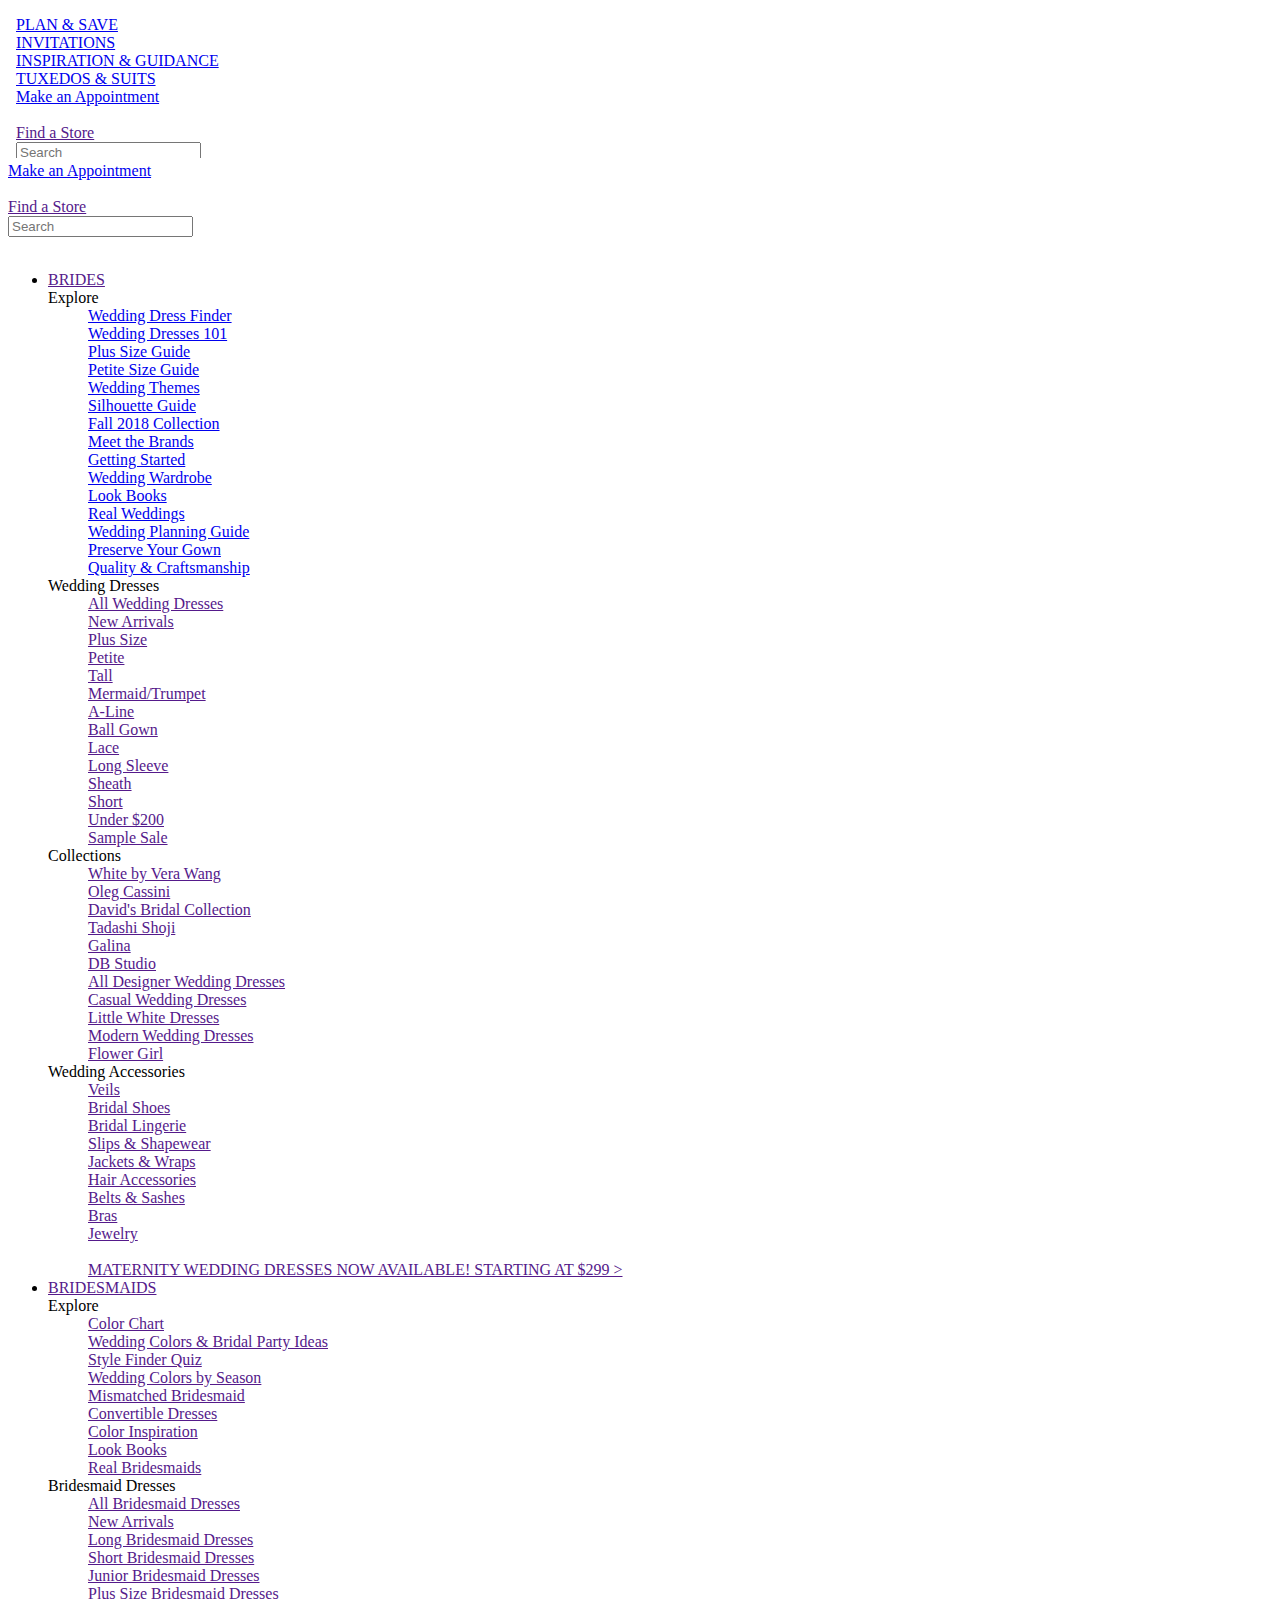
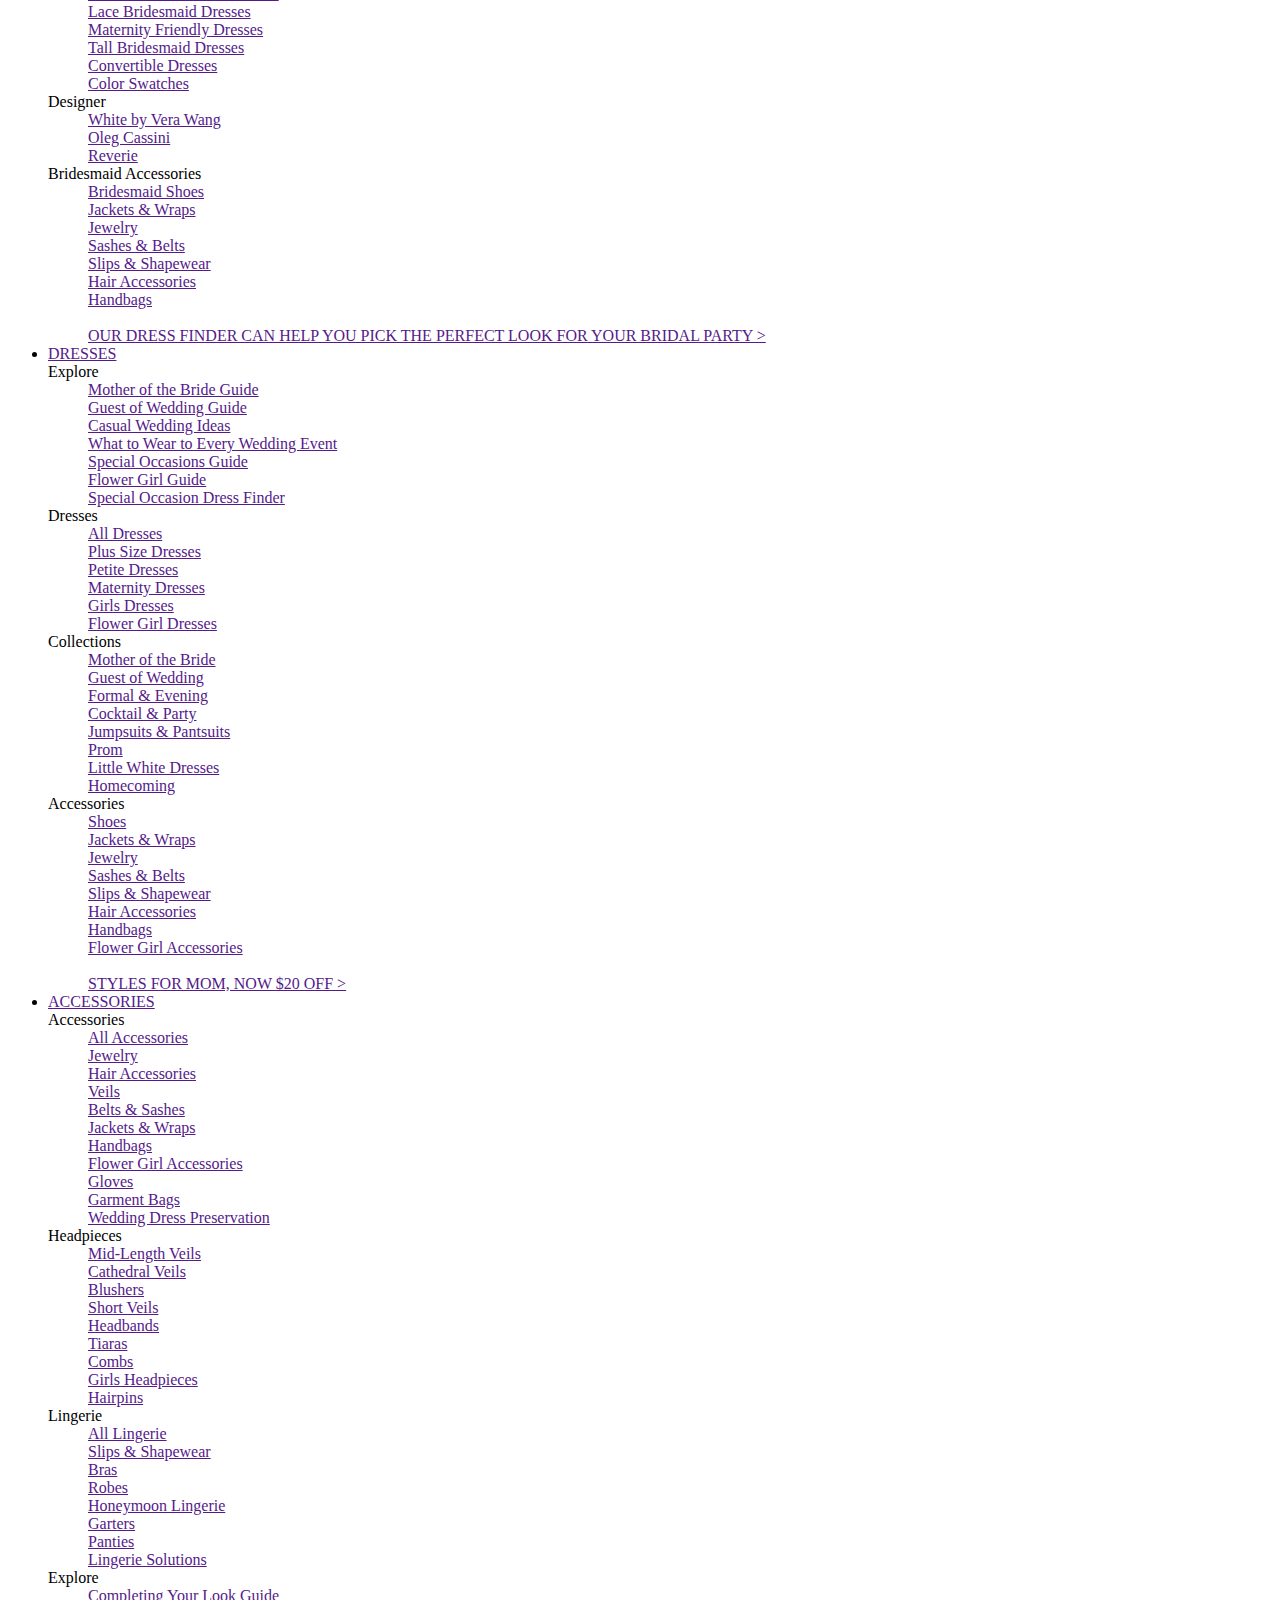
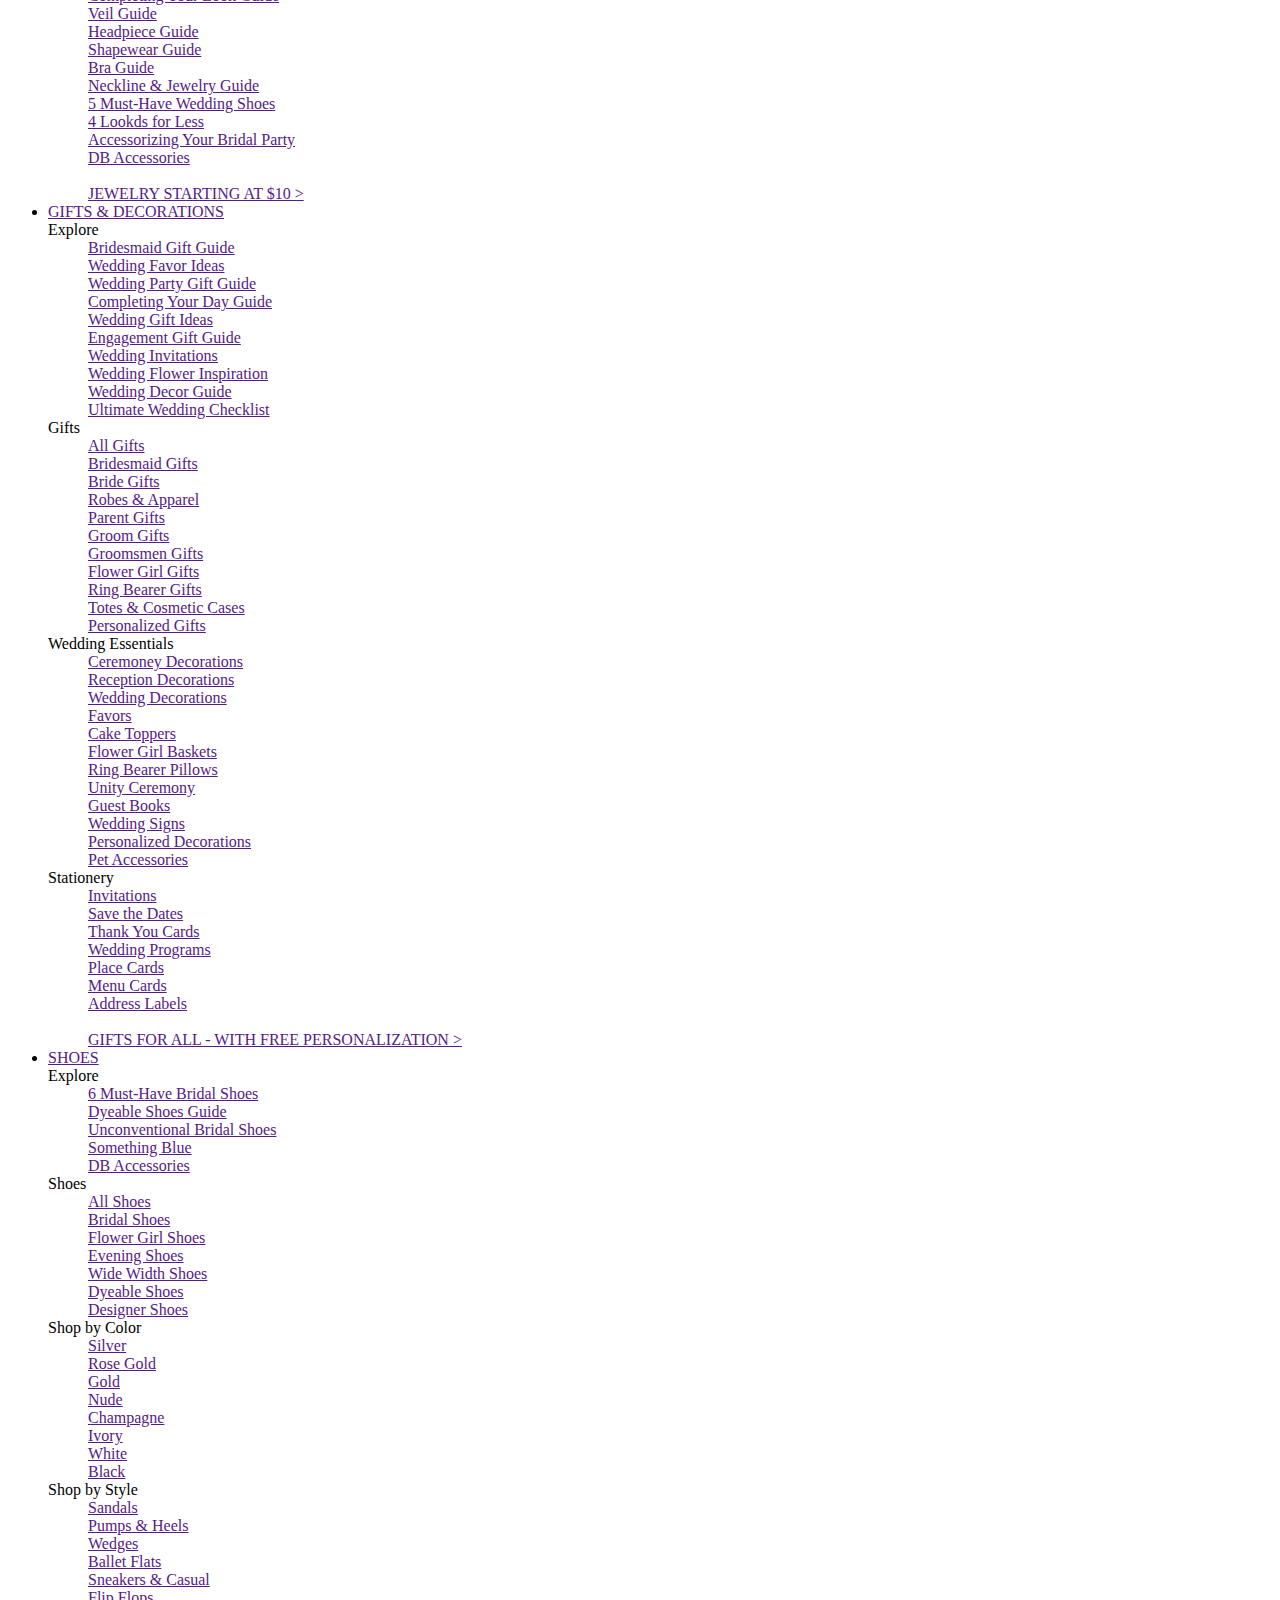
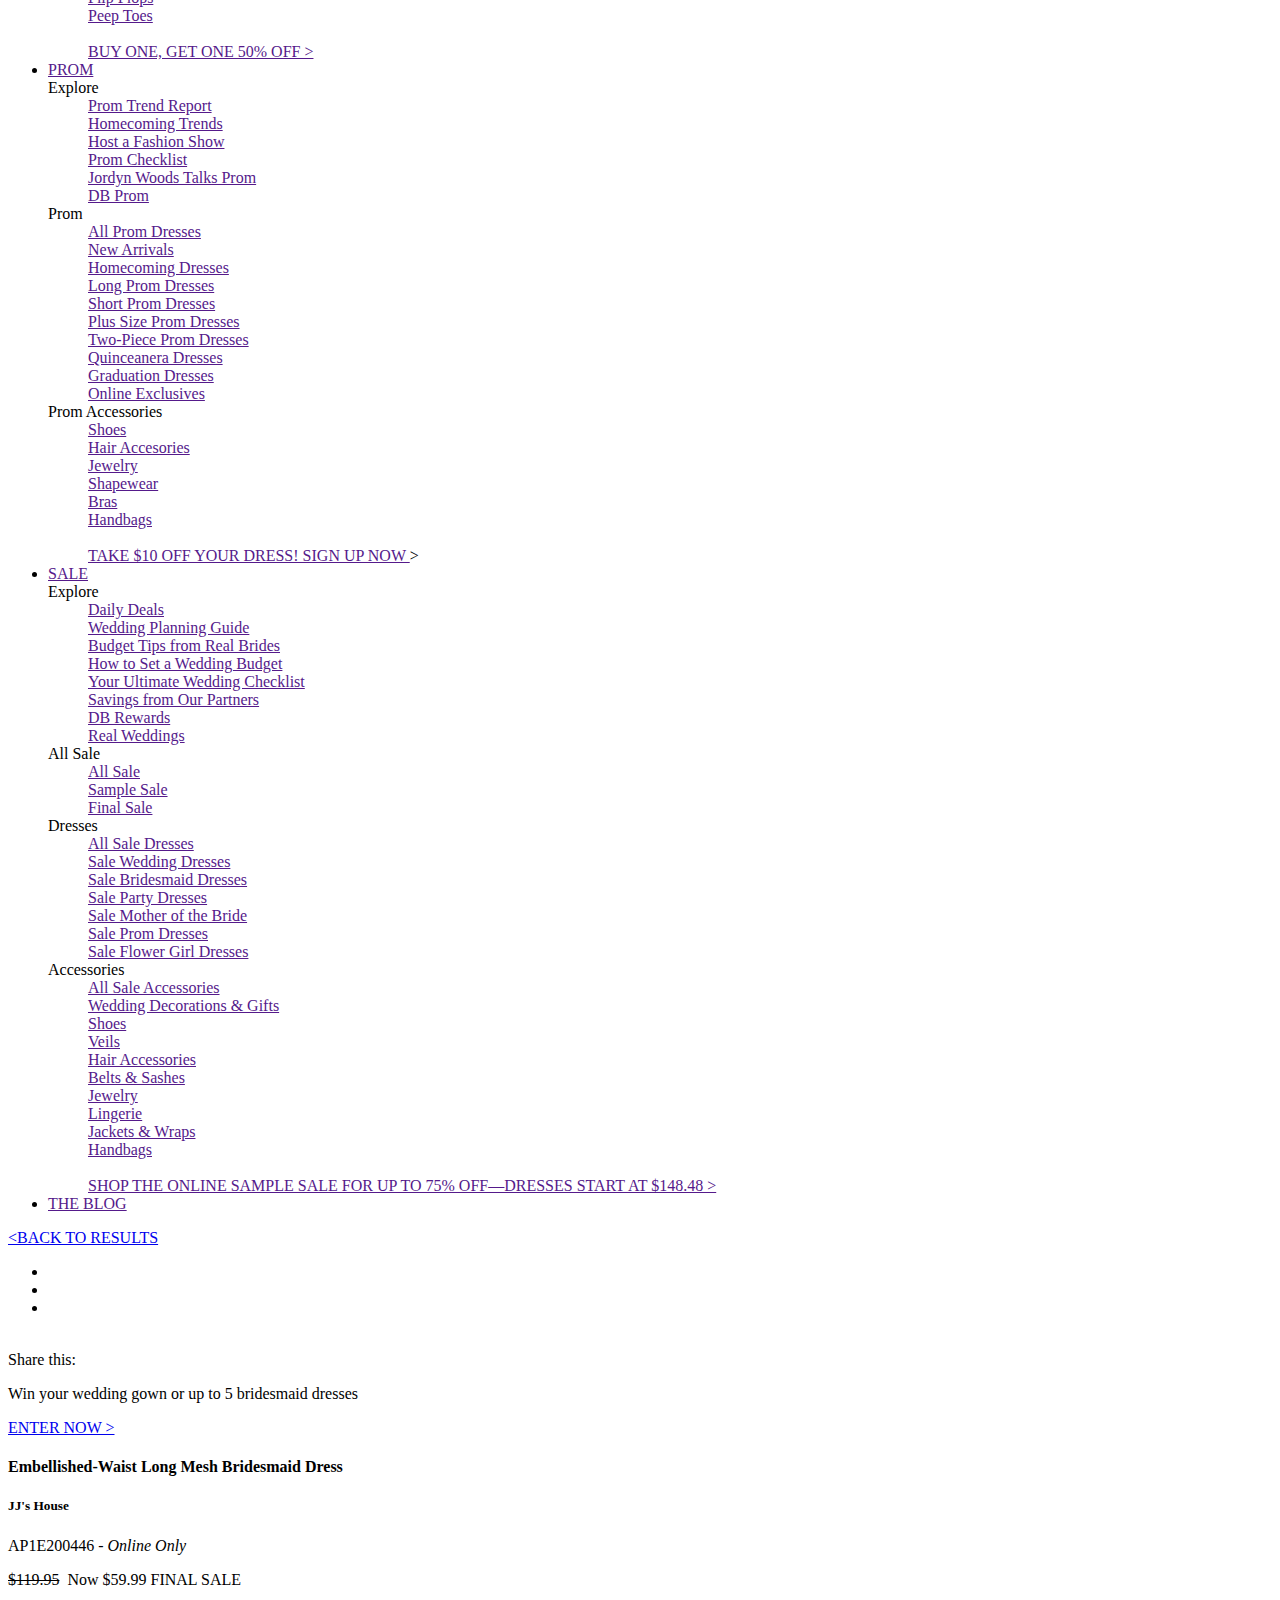
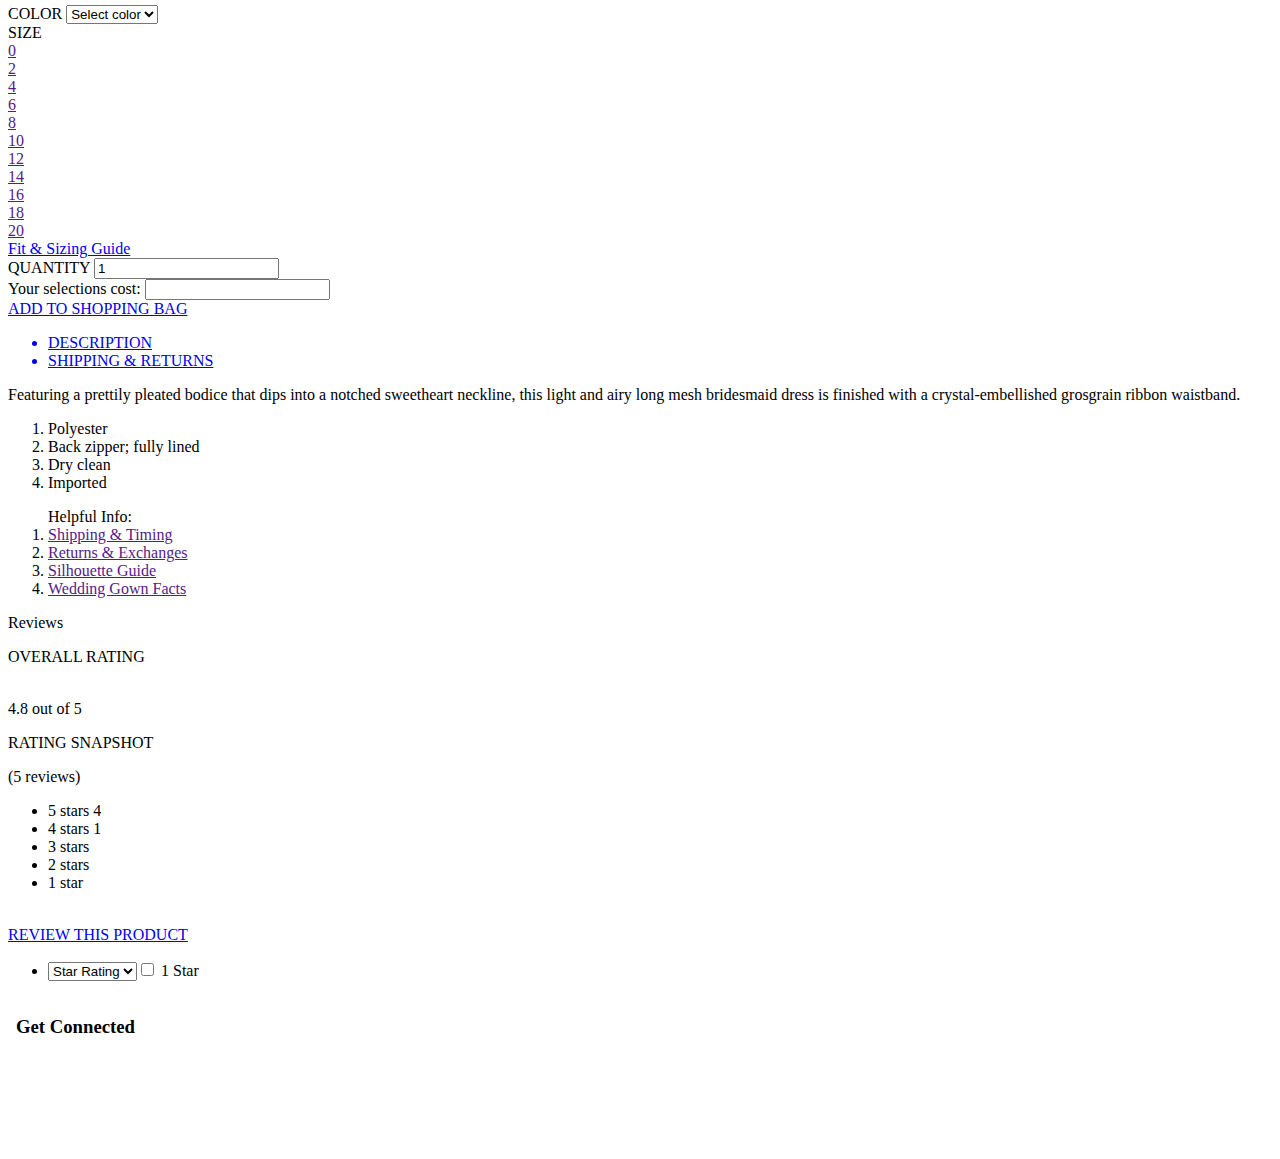
==== commit 08724bfc: "add htmls" ====
--- a/public/details.html
+++ b/public/details.html
@@ -1,752 +1,752 @@
-<!DOCTYPE html>
-<html lang="en">
-<head>
-    <meta charset="UTF-8">
-    <meta name="viewport" content="width=device-width，initial-scale=1.0">
-    <link rel="styleSheet" href="css/bootstrap.css">
-    <link rel="styleSheet" href="css/base.css">
-    <link rel="styleSheet" href="css/details2.css">
-    <script src="js/jquery.min.js"></script>
-    <script src="js/popper.min.js"></script>
-    <script src="js/bootstrap.min.js"></script>
-    <title>Details</title>
-
-</head>
-<body>
-<!--header-->
-<iframe src="header.html" frameborder="0" class="my_header"></iframe>
-<!--section-->
-<section>
-    <!--头部第一行右上角-->
-    <div id="right">
-        <div class="rightBlock right1">
-            <a href="#">Make an Appointment</a>
-        </div>
-        <div class="rightBlock right2">
-            <a href="#"><img src="../img/index/header/shoppingbag.png" alt=""></a>
-        </div>
-        <div class="rightBlock right3">
-            <a href="">Find a Store</a>
-        </div>
-        <div class="rightBlock right4">
-            <input type="text" placeholder="Search">
-        </div>
-        <a href="#" class="searchBtn"><img src="../img/index/header/search.png" alt=""></a>
-    </div>
-    <!--头部导航-->
-    <div id="my_nav">
-        <ul class="my_row">
-            <!--头部导航：BRIDES-->
-            <li class="my_col col_brides">
-                <a href="" class="colNames">BRIDES</a>
-                <!--下拉菜单-->
-                <div class="expanding expanding_brides">
-                    <dl>
-                        <dt class="nameMain">Explore
-                        <dd class="nameOthers"><a href="#">Wedding Dress Finder</a></dd>
-                        <dd class="nameOthers"><a href="#">Wedding Dresses 101</a></dd>
-                        <dd class="nameOthers"><a href="#">Plus Size Guide</a></dd>
-                        <dd class="nameOthers"><a href="#">Petite Size Guide</a></dd>
-                        <dd class="nameOthers"><a href="#">Wedding Themes</a></dd>
-                        <dd class="nameOthers"><a href="#">Silhouette Guide</a></dd>
-                        <dd class="nameOthers"><a href="#">Fall 2018 Collection</a></dd>
-                        <dd class="nameOthers"><a href="#">Meet the Brands</a></dd>
-                        <dd class="nameOthers"><a href="#">Getting Started</a></dd>
-                        <dd class="nameOthers"><a href="#">Wedding Wardrobe</a></dd>
-                        <dd class="nameOthers"><a href="#">Look Books</a></dd>
-                        <dd class="nameOthers"><a href="#">Real Weddings</a></dd>
-                        <dd class="nameOthers"><a href="#">Wedding Planning Guide</a></dd>
-                        <dd class="nameOthers"><a href="#">Preserve Your Gown</a></dd>
-                        <dd class="nameOthers"><a href="#">Quality & Craftsmanship</a></dd>
-                        </dt>
-                    </dl>
-                    <dl>
-                        <dt class="nameMain brides_wedding_dresses">Wedding Dresses
-                        <dd class="nameOthers"><a href="">All Wedding Dresses</a></dd>
-                        <dd class="nameOthers"><a href="">New Arrivals</a></dd>
-                        <dd class="nameOthers"><a href="">Plus Size</a></dd>
-                        <dd class="nameOthers"><a href="">Petite</a></dd>
-                        <dd class="nameOthers"><a href="">Tall</a></dd>
-                        <dd class="nameOthers"><a href="">Mermaid/Trumpet</a></dd>
-                        <dd class="nameOthers"><a href="">A-Line</a></dd>
-                        <dd class="nameOthers"><a href="">Ball Gown</a></dd>
-                        <dd class="nameOthers"><a href="">Lace</a></dd>
-                        <dd class="nameOthers"><a href="">Long Sleeve</a></dd>
-                        <dd class="nameOthers"><a href="">Sheath</a></dd>
-                        <dd class="nameOthers"><a href="">Short</a></dd>
-                        <dd class="nameOthers"><a href="">Under $200</a></dd>
-                        <dd class="nameOthers"><a href="">Sample Sale</a></dd>
-                        </dt>
-                    </dl>
-                    <dl>
-                        <dt class="nameMain brides_collections">Collections
-                        <dd class="nameOthers"><a href="">White by Vera Wang</a></dd>
-                        <dd class="nameOthers"><a href="">Oleg Cassini</a></dd>
-                        <dd class="nameOthers"><a href="">David's Bridal Collection</a></dd>
-                        <dd class="nameOthers"><a href="">Tadashi Shoji</a></dd>
-                        <dd class="nameOthers"><a href="">Galina</a></dd>
-                        <dd class="nameOthers"><a href="">DB Studio</a></dd>
-                        <dd class="nameOthers"><a href="">All Designer Wedding Dresses</a></dd>
-                        <dd class="nameOthers"><a href="">Casual Wedding Dresses</a></dd>
-                        <dd class="nameOthers"><a href="">Little White Dresses</a></dd>
-                        <dd class="nameOthers"><a href="">Modern Wedding Dresses</a></dd>
-                        <dd class="nameOthers"><a href="">Flower Girl</a></dd>
-                        </dt>
-                    </dl>
-                    <dl>
-                        <dt class="nameMain brides_wedding_accessories">Wedding Accessories
-                        <dd class="nameOthers"><a href="">Veils</a></dd>
-                        <dd class="nameOthers"><a href="">Bridal Shoes</a></dd>
-                        <dd class="nameOthers"><a href="">Bridal Lingerie</a></dd>
-                        <dd class="nameOthers"><a href="">Slips & Shapewear</a></dd>
-                        <dd class="nameOthers"><a href="">Jackets & Wraps</a></dd>
-                        <dd class="nameOthers"><a href="">Hair Accessories</a></dd>
-                        <dd class="nameOthers"><a href="">Belts & Sashes</a></dd>
-                        <dd class="nameOthers"><a href="">Bras</a></dd>
-                        <dd class="nameOthers"><a href="">Jewelry</a></dd>
-                        </dt>
-                    </dl>
-                    <dl id="expanding_brides_img">
-                        <dt>
-                            <img src="../img/index/header/header_flyout_1.jpg" alt="">
-                        <dd class="nav_expand_link"><a href="">MATERNITY WEDDING DRESSES NOW AVAILABLE! STARTING AT $299 ></a></dd>
-                        </dt>
-                    </dl>
-                </div>
-            </li>
-            <!--头部导航：BRIDESMAIDS-->
-            <li class="my_col col_bridesmaids">
-                <a href="" class="colNames">BRIDESMAIDS</a>
-                <!--下拉菜单-->
-                <div class="expanding expanding_bridesmaids">
-                    <dl>
-                        <dt class="nameMain">Explore
-                        <dd class="nameOthers"><a href="">Color Chart</a></dd>
-                        <dd class="nameOthers"><a href="">Wedding Colors & Bridal Party Ideas</a></dd>
-                        <dd class="nameOthers"><a href="">Style Finder Quiz</a></dd>
-                        <dd class="nameOthers"><a href="">Wedding Colors by Season</a></dd>
-                        <dd class="nameOthers"><a href="">Mismatched Bridesmaid</a></dd>
-                        <dd class="nameOthers"><a href="">Convertible Dresses</a></dd>
-                        <dd class="nameOthers"><a href="">Color Inspiration</a></dd>
-                        <dd class="nameOthers"><a href="">Look Books</a></dd>
-                        <dd class="nameOthers"><a href="">Real Bridesmaids</a></dd>
-                        </dt>
-                    </dl>
-                    <dl>
-                        <dt class="nameMain">Bridesmaid Dresses
-                        <dd class="nameOthers"><a href="">All Bridesmaid Dresses</a></dd>
-                        <dd class="nameOthers"><a href="">New Arrivals</a></dd>
-                        <dd class="nameOthers"><a href="">Long Bridesmaid Dresses</a></dd>
-                        <dd class="nameOthers"><a href="">Short Bridesmaid Dresses</a></dd>
-                        <dd class="nameOthers"><a href="">Junior Bridesmaid Dresses</a></dd>
-                        <dd class="nameOthers"><a href="">Plus Size Bridesmaid Dresses</a></dd>
-                        <dd class="nameOthers"><a href="">Lace Bridesmaid Dresses</a></dd>
-                        <dd class="nameOthers"><a href="">Maternity Friendly Dresses</a></dd>
-                        <dd class="nameOthers"><a href="">Tall Bridesmaid Dresses</a></dd>
-                        <dd class="nameOthers"><a href="">Convertible Dresses</a></dd>
-                        <dd class="nameOthers"><a href="">Color Swatches</a></dd>
-                        </dt>
-                    </dl>
-                    <dl>
-                        <dt class="nameMain">Designer
-                        <dd class="nameOthers"><a href="">White by Vera Wang</a></dd>
-                        <dd class="nameOthers"><a href="">Oleg Cassini</a></dd>
-                        <dd class="nameOthers"><a href="">Reverie</a></dd>
-                        </dt>
-                    </dl>
-                    <dl>
-                        <dt class="nameMain">Bridesmaid Accessories
-                        <dd class="nameOthers"><a href="">Bridesmaid Shoes</a></dd>
-                        <dd class="nameOthers"><a href="">Jackets & Wraps</a></dd>
-                        <dd class="nameOthers"><a href="">Jewelry</a></dd>
-                        <dd class="nameOthers"><a href="">Sashes & Belts</a></dd>
-                        <dd class="nameOthers"><a href="">Slips & Shapewear</a></dd>
-                        <dd class="nameOthers"><a href="">Hair Accessories</a></dd>
-                        <dd class="nameOthers"><a href="">Handbags</a></dd>
-                        </dt>
-                    </dl>
-                    <dl id="expanding_bridesmaids_img">
-                        <dt>
-                            <img src="../img/index/header/flyout_2.jpg" alt="">
-                        <dd class="nav_expand_link"><a href="">OUR DRESS FINDER CAN HELP YOU PICK THE PERFECT LOOK FOR YOUR BRIDAL PARTY ></a></dd>
-                        </dt>
-                    </dl>
-                </div>
-            </li>
-            <!--头部导航：DRESSES-->
-            <li class="my_col col_dresses">
-                <a href="" class="colNames">DRESSES</a>
-                <!--下拉菜单-->
-                <div class="expanding expanding_dresses">
-                    <dl>
-                        <dt class="nameMain">Explore
-                        <dd class="nameOthers"><a href="">Mother of the Bride Guide</a></dd>				  			                <dd class="nameOthers"><a href="">Guest of Wedding Guide</a></dd>
-                        <dd class="nameOthers"><a href="">Casual Wedding Ideas</a></dd>
-                        <dd class="nameOthers"><a href="">What to Wear to Every Wedding Event</a></dd>
-                        <dd class="nameOthers"><a href="">Special Occasions Guide</a></dd>
-                        <dd class="nameOthers"><a href="">Flower Girl Guide</a></dd>
-                        <dd class="nameOthers"><a href="">Special Occasion Dress Finder</a></dd>
-                        </dt>
-                    </dl>
-                    <dl>
-                        <dt class="nameMain">Dresses
-                        <dd class="nameOthers"><a href="">All Dresses</a></dd>
-                        <dd class="nameOthers"><a href="">Plus Size Dresses</a></dd>
-                        <dd class="nameOthers"><a href="">Petite Dresses</a></dd>
-                        <dd class="nameOthers"><a href="">Maternity Dresses</a></dd>
-                        <dd class="nameOthers"><a href="">Girls Dresses</a></dd>
-                        <dd class="nameOthers"><a href="">Flower Girl Dresses</a></dd>
-                        </dt>
-                    </dl>
-                    <dl>
-                        <dt class="nameMain">Collections
-                        <dd class="nameOthers"><a href="">Mother of the Bride</a></dd>
-                        <dd class="nameOthers"><a href="">Guest of Wedding</a></dd>
-                        <dd class="nameOthers"><a href="">Formal & Evening</a></dd>
-                        <dd class="nameOthers"><a href="">Cocktail & Party</a></dd>
-                        <dd class="nameOthers"><a href="">Jumpsuits & Pantsuits</a></dd>
-                        <dd class="nameOthers"><a href="">Prom</a></dd>
-                        <dd class="nameOthers"><a href="">Little White Dresses</a></dd>
-                        <dd class="nameOthers"><a href="">Homecoming</a></dd>
-                        </dt>
-                    </dl>
-                    <dl>
-                        <dt class="nameMain">Accessories
-                        <dd class="nameOthers"><a href="">Shoes</a></dd>
-                        <dd class="nameOthers"><a href="">Jackets & Wraps</a></dd>
-                        <dd class="nameOthers"><a href="">Jewelry</a></dd>
-                        <dd class="nameOthers"><a href="">Sashes & Belts</a></dd>
-                        <dd class="nameOthers"><a href="">Slips & Shapewear</a></dd>
-                        <dd class="nameOthers"><a href="">Hair Accessories</a></dd>
-                        <dd class="nameOthers"><a href="">Handbags</a></dd>
-                        <dd class="nameOthers"><a href="">Flower Girl Accessories</a></dd>
-                        </dt>
-                    </dl>
-                    <dl id="expanding_dresses_img">
-                        <dt>
-                            <img src="../img/index/header/flyout_3.jpg" alt="">
-                        <dd class="nav_expand_link"><a href="">STYLES FOR MOM, NOW $20 OFF ></a></dd>
-                        </dt>
-                    </dl>
-                </div>
-            </li>
-            <!--头部导航：ACCESSORIES-->
-            <li class="my_col col_accessories">
-                <a href="" class="colNames">ACCESSORIES</a>
-                <!--下拉菜单-->
-                <div class="expanding expanding_accessories">
-                    <dl>
-                        <dt class="nameMain">Accessories
-                        <dd class="nameOthers"><a href="">All Accessories</a></dd>
-                        <dd class="nameOthers"><a href="">Jewelry</a></dd>
-                        <dd class="nameOthers"><a href="">Hair Accessories</a></dd>
-                        <dd class="nameOthers"><a href="">Veils</a></dd>
-                        <dd class="nameOthers"><a href="">Belts & Sashes</a></dd>
-                        <dd class="nameOthers"><a href="">Jackets & Wraps</a></dd>
-                        <dd class="nameOthers"><a href="">Handbags</a></dd>
-                        <dd class="nameOthers"><a href="">Flower Girl Accessories</a></dd>
-                        <dd class="nameOthers"><a href="">Gloves</a></dd>
-                        <dd class="nameOthers"><a href="">Garment Bags</a></dd>
-                        <dd class="nameOthers"><a href="">Wedding Dress Preservation</a></dd>
-                        </dt>
-                    </dl>
-                    <dl>
-                        <dt class="nameMain">Headpieces
-                        <dd class="nameOthers"><a href="">Mid-Length Veils</a></dd>
-                        <dd class="nameOthers"><a href="">Cathedral Veils</a></dd>
-                        <dd class="nameOthers"><a href="">Blushers</a></dd>
-                        <dd class="nameOthers"><a href="">Short Veils</a></dd>
-                        <dd class="nameOthers"><a href="">Headbands</a></dd>
-                        <dd class="nameOthers"><a href="">Tiaras</a></dd>
-                        <dd class="nameOthers"><a href="">Combs</a></dd>
-                        <dd class="nameOthers"><a href="">Girls Headpieces</a></dd>
-                        <dd class="nameOthers"><a href="">Hairpins</a></dd>
-                        </dt>
-                    </dl>
-                    <dl>
-                        <dt class="nameMain">Lingerie
-                        <dd class="nameOthers"><a href="">All Lingerie</a></dd>
-                        <dd class="nameOthers"><a href="">Slips & Shapewear</a></dd>
-                        <dd class="nameOthers"><a href="">Bras</a></dd>
-                        <dd class="nameOthers"><a href="">Robes</a></dd>
-                        <dd class="nameOthers"><a href="">Honeymoon Lingerie</a></dd>
-                        <dd class="nameOthers"><a href="">Garters</a></dd>
-                        <dd class="nameOthers"><a href="">Panties</a></dd>
-                        <dd class="nameOthers"><a href="">Lingerie Solutions</a></dd>
-                        </dt>
-                    </dl>
-                    <dl>
-                        <dt class="nameMain">Explore
-                        <dd class="nameOthers"><a href="">Completing Your Look Guide</a></dd>
-                        <dd class="nameOthers"><a href="">Veil Guide</a></dd>
-                        <dd class="nameOthers"><a href="">Headpiece Guide</a></dd>
-                        <dd class="nameOthers"><a href="">Shapewear Guide</a></dd>
-                        <dd class="nameOthers"><a href="">Bra Guide</a></dd>
-                        <dd class="nameOthers"><a href="">Neckline & Jewelry Guide</a></dd>
-                        <dd class="nameOthers"><a href="">5 Must-Have Wedding Shoes</a></dd>
-                        <dd class="nameOthers"><a href="">4 Lookds for Less</a></dd>
-                        <dd class="nameOthers"><a href="">Accessorizing Your Bridal Party</a></dd>
-                        <dd class="nameOthers"><a href="">DB Accessories</a></dd>
-                        </dt>
-                    </dl>
-                    <dl id="expanding_accessories_img">
-                        <dt>
-                            <img src="../img/index/header/flyout_4.jpg" alt="">
-                        <dd class="nav_expand_link"><a href="">JEWELRY STARTING AT $10 ></a></dd>
-                        </dt>
-                    </dl>
-                </div>
-            </li>
-            <!--头部导航：GIFTS & DECORATIONS-->
-            <li class="my_col col_gifts_decorations">
-                <a href="" class="colNames">GIFTS & DECORATIONS</a>
-                <!--下拉菜单-->
-                <div class="expanding expanding_gifts_decorations">
-                    <dl>
-                        <dt class="nameMain">Explore
-                        <dd class="nameOthers"><a href="">Bridesmaid Gift Guide</a></dd>
-                        <dd class="nameOthers"><a href="">Wedding Favor Ideas</a></dd>
-                        <dd class="nameOthers"><a href="">Wedding Party Gift Guide</a></dd>
-                        <dd class="nameOthers"><a href="">Completing Your Day Guide</a></dd>
-                        <dd class="nameOthers"><a href="">Wedding Gift Ideas</a></dd>
-                        <dd class="nameOthers"><a href="">Engagement Gift Guide</a></dd>
-                        <dd class="nameOthers"><a href="">Wedding Invitations</a></dd>
-                        <dd class="nameOthers"><a href="">Wedding Flower Inspiration</a></dd>
-                        <dd class="nameOthers"><a href="">Wedding Decor Guide</a></dd>
-                        <dd class="nameOthers"><a href="">Ultimate Wedding Checklist</a></dd>
-                        </dt>
-                    </dl>
-                    <dl>
-                        <dt class="nameMain">Gifts
-                        <dd class="nameOthers"><a href="">All Gifts</a></dd>
-                        <dd class="nameOthers"><a href="">Bridesmaid Gifts</a></dd>
-                        <dd class="nameOthers"><a href="">Bride Gifts</a></dd>
-                        <dd class="nameOthers"><a href="">Robes & Apparel</a></dd>
-                        <dd class="nameOthers"><a href="">Parent Gifts</a></dd>
-                        <dd class="nameOthers"><a href="">Groom Gifts</a></dd>
-                        <dd class="nameOthers"><a href="">Groomsmen Gifts</a></dd>
-                        <dd class="nameOthers"><a href="">Flower Girl Gifts</a></dd>
-                        <dd class="nameOthers"><a href="">Ring Bearer Gifts</a></dd>
-                        <dd class="nameOthers"><a href="">Totes & Cosmetic Cases</a></dd>
-                        <dd class="nameOthers"><a href="">Personalized Gifts</a></dd>
-                        </dt>
-                    </dl>
-                    <dl>
-                        <dt class="nameMain">Wedding Essentials
-                        <dd class="nameOthers"><a href="">Ceremoney Decorations</a></dd>
-                        <dd class="nameOthers"><a href="">Reception Decorations</a></dd>
-                        <dd class="nameOthers"><a href="">Wedding Decorations</a></dd>
-                        <dd class="nameOthers"><a href="">Favors</a></dd>
-                        <dd class="nameOthers"><a href="">Cake Toppers</a></dd>
-                        <dd class="nameOthers"><a href="">Flower Girl Baskets</a></dd>
-                        <dd class="nameOthers"><a href="">Ring Bearer Pillows</a></dd>
-                        <dd class="nameOthers"><a href="">Unity Ceremony</a></dd>
-                        <dd class="nameOthers"><a href="">Guest Books</a></dd>
-                        <dd class="nameOthers"><a href="">Wedding Signs</a></dd>
-                        <dd class="nameOthers"><a href="">Personalized Decorations</a></dd>
-                        <dd class="nameOthers"><a href="">Pet Accessories</a></dd>
-                        </dt>
-                    </dl>
-                    <dl>
-                        <dt class="nameMain">Stationery
-                        <dd class="nameOthers"><a href="">Invitations</a></dd>
-                        <dd class="nameOthers"><a href="">Save the Dates</a></dd>
-                        <dd class="nameOthers"><a href="">Thank You Cards</a></dd>
-                        <dd class="nameOthers"><a href="">Wedding Programs</a></dd>
-                        <dd class="nameOthers"><a href="">Place Cards</a></dd>
-                        <dd class="nameOthers"><a href="">Menu Cards</a></dd>
-                        <dd class="nameOthers"><a href="">Address Labels</a></dd>
-                        </dt>
-                    </dl>
-                    <dl id="expanding_gifts_decorations_img">
-                        <dt>
-                            <img src="../img/index/header/flyout_5.jpg" alt="">
-                        <dd class="nav_expand_link"><a href="">GIFTS FOR ALL - WITH FREE PERSONALIZATION ></a></dd>
-                        </dt>
-                    </dl>
-                </div>
-            </li>
-            <!--头部导航：SHOES-->
-            <li class="my_col col_shoes">
-                <a href="" class="colNames">SHOES</a>
-                <!--下拉菜单-->
-                <div class="expanding expanding_shoes">
-                    <dl>
-                        <dt class="nameMain">Explore
-                        <dd class="nameOthers"><a href="">6 Must-Have Bridal Shoes</a></dd>
-                        <dd class="nameOthers"><a href="">Dyeable Shoes Guide</a></dd>
-                        <dd class="nameOthers"><a href="">Unconventional Bridal Shoes</a></dd>
-                        <dd class="nameOthers"><a href="">Something Blue</a></dd>
-                        <dd class="nameOthers"><a href="">DB Accessories</a></dd>
-                        </dt>
-                    </dl>
-                    <dl>
-                        <dt class="nameMain">Shoes
-                        <dd class="nameOthers"><a href="">All Shoes</a></dd>
-                        <dd class="nameOthers"><a href="">Bridal Shoes</a></dd>
-                        <dd class="nameOthers"><a href="">Flower Girl Shoes</a></dd>
-                        <dd class="nameOthers"><a href="">Evening Shoes</a></dd>
-                        <dd class="nameOthers"><a href="">Wide Width Shoes</a></dd>
-                        <dd class="nameOthers"><a href="">Dyeable Shoes</a></dd>
-                        <dd class="nameOthers"><a href="">Designer Shoes</a></dd>
-                        </dt>
-                    </dl>
-                    <dl>
-                        <dt class="nameMain">Shop by Color
-                        <dd class="nameOthers"><a href="">Silver</a></dd>
-                        <dd class="nameOthers"><a href="">Rose Gold</a></dd>
-                        <dd class="nameOthers"><a href="">Gold</a></dd>
-                        <dd class="nameOthers"><a href="">Nude</a></dd>
-                        <dd class="nameOthers"><a href="">Champagne</a></dd>
-                        <dd class="nameOthers"><a href="">Ivory</a></dd>
-                        <dd class="nameOthers"><a href="">White</a></dd>
-                        <dd class="nameOthers"><a href="">Black</a></dd>
-                        </dt>
-                    </dl>
-                    <dl>
-                        <dt class="nameMain">Shop by Style
-                        <dd class="nameOthers"><a href="">Sandals</a></dd>
-                        <dd class="nameOthers"><a href="">Pumps & Heels</a></dd>
-                        <dd class="nameOthers"><a href="">Wedges</a></dd>
-                        <dd class="nameOthers"><a href="">Ballet Flats</a></dd>
-                        <dd class="nameOthers"><a href="">Sneakers & Casual</a></dd>
-                        <dd class="nameOthers"><a href="">Flip Flops</a></dd>
-                        <dd class="nameOthers"><a href="">Peep Toes</a></dd>
-                        </dt>
-                    </dl>
-                    <dl id="expanding_shoes_img">
-                        <dt>
-                            <img src="../img/index/header/flyout_6.jpg" alt="">
-                        <dd class="nav_expand_link"><a href="">BUY ONE, GET ONE 50% OFF ></a></dd>
-                        </dt>
-                    </dl>
-                </div>
-            </li>
-            <li class="my_col col_prom">
-                <a href="" class="colNames">PROM</a>
-                <!--下拉菜单-->
-                <div class="expanding expanding_prom">
-                    <dl>
-                        <dt class="nameMain">Explore
-                        <dd class="nameOthers"><a href="">Prom Trend Report</a></dd>
-                        <dd class="nameOthers"><a href="">Homecoming Trends</a></dd>
-                        <dd class="nameOthers"><a href="">Host a Fashion Show</a></dd>
-                        <dd class="nameOthers"><a href="">Prom Checklist</a></dd>
-                        <dd class="nameOthers"><a href="">Jordyn Woods Talks Prom</a></dd>
-                        <dd class="nameOthers"><a href="">DB Prom</a></dd>
-                        </dt>
-                    </dl>
-                    <dl>
-                        <dt class="nameMain">Prom
-                        <dd class="nameOthers"><a href="">All Prom Dresses</a></dd>
-                        <dd class="nameOthers"><a href="">New Arrivals</a></dd>
-                        <dd class="nameOthers"><a href="">Homecoming Dresses</a></dd>
-                        <dd class="nameOthers"><a href="">Long Prom Dresses</a></dd>
-                        <dd class="nameOthers"><a href="">Short Prom Dresses</a></dd>
-                        <dd class="nameOthers"><a href="">Plus Size Prom Dresses</a></dd>
-                        <dd class="nameOthers"><a href="">Two-Piece Prom Dresses</a></dd>
-                        <dd class="nameOthers"><a href="">Quinceanera Dresses</a></dd>
-                        <dd class="nameOthers"><a href="">Graduation Dresses</a></dd>
-                        <dd class="nameOthers"><a href="">Online Exclusives</a></dd>
-                        </dt>
-                    </dl>
-                    <dl>
-                        <dt class="nameMain">Prom Accessories
-                        <dd class="nameOthers"><a href="">Shoes</a></dd>
-                        <dd class="nameOthers"><a href="">Hair Accesories</a></dd>
-                        <dd class="nameOthers"><a href="">Jewelry</a></dd>
-                        <dd class="nameOthers"><a href="">Shapewear</a></dd>
-                        <dd class="nameOthers"><a href="">Bras</a></dd>
-                        <dd class="nameOthers"><a href="">Handbags</a></dd>
-                        </dt>
-                    </dl>
-                    <dl id="expanding_prom_img">
-                        <dt>
-                            <img src="../img/index/header/flyout_7.jpg" alt="">
-                        <dd class="nav_expand_link"><a href="">TAKE $10 OFF YOUR DRESS! SIGN UP NOW </a>></dd>
-                        </dt>
-                    </dl>
-                </div>
-            </li>
-            <li class="my_col col_sale">
-                <a href="" class="colNames col-8">SALE</a>
-                <div class="expanding expanding_sale">
-                    <dl>
-                        <dt class="nameMain">Explore
-                        <dd class="nameOthers"><a href="">Daily Deals</a></dd>
-                        <dd class="nameOthers"><a href="">Wedding Planning Guide</a></dd>
-                        <dd class="nameOthers"><a href="">Budget Tips from Real Brides</a></dd>
-                        <dd class="nameOthers"><a href="">How to Set a Wedding Budget</a></dd>
-                        <dd class="nameOthers"><a href="">Your Ultimate Wedding Checklist</a></dd>
-                        <dd class="nameOthers"><a href="">Savings from Our Partners</a></dd>
-                        <dd class="nameOthers"><a href="">DB Rewards</a></dd>
-                        <dd class="nameOthers"><a href="">Real Weddings</a></dd>
-                        </dt>
-                    </dl>
-                    <dl>
-                        <dt class="nameMain">All Sale
-                        <dd class="nameOthers"><a href="">All Sale</a></dd>
-                        <dd class="nameOthers"><a href="">Sample Sale</a></dd>
-                        <dd class="nameOthers"><a href="">Final Sale</a></dd>
-                        </dt>
-                    </dl>
-                    <dl>
-                        <dt class="nameMain">Dresses
-                        <dd class="nameOthers"><a href="">All Sale Dresses</a></dd>
-                        <dd class="nameOthers"><a href="">Sale Wedding Dresses</a></dd>
-                        <dd class="nameOthers"><a href="">Sale Bridesmaid Dresses</a></dd>
-                        <dd class="nameOthers"><a href="">Sale Party Dresses</a></dd>
-                        <dd class="nameOthers"><a href="">Sale Mother of the Bride</a></dd>
-                        <dd class="nameOthers"><a href="">Sale Prom Dresses</a></dd>
-                        <dd class="nameOthers"><a href="">Sale Flower Girl Dresses</a></dd>
-                        </dt>
-                    </dl>
-                    <dl>
-                        <dt class="nameMain">Accessories
-                        <dd class="nameOthers"><a href=""></a></dd>
-                        <dd class="nameOthers"><a href="">All Sale Accessories</a></dd>
-                        <dd class="nameOthers"><a href="">Wedding Decorations & Gifts</a></dd>
-                        <dd class="nameOthers"><a href="">Shoes</a></dd>
-                        <dd class="nameOthers"><a href="">Veils</a></dd>
-                        <dd class="nameOthers"><a href="">Hair Accessories</a></dd>
-                        <dd class="nameOthers"><a href="">Belts & Sashes</a></dd>
-                        <dd class="nameOthers"><a href="">Jewelry</a></dd>
-                        <dd class="nameOthers"><a href="">Lingerie</a></dd>
-                        <dd class="nameOthers"><a href="">Jackets & Wraps</a></dd>
-                        <dd class="nameOthers"><a href="">Handbags</a></dd>
-                        </dt>
-                    </dl>
-                    <dl id="expanding_sale_img">
-                        <dt>
-                            <img src="../img/index/header/flyout_8.jpg" alt="">
-                        <dd class="nav_expand_link"><a href="">SHOP THE ONLINE SAMPLE SALE FOR UP TO 75% OFF—DRESSES START AT $148.48 ></a></dd>
-                        </dt>
-                    </dl>
-                </div>
-            </li>
-            <li class="my_col col_the_blog">
-                <a href="" class="colNames">THE BLOG</a>
-            </li>
-        </ul>
-    </div>
-    <!--商品详情区-->
-    <!--商品详情左侧-->
-    <div class="top">
-        <a href="#" class="myFont1">&lt;BACK TO RESULTS</a>
-    </div>
-    <div class="row productInfo">
-        <div class="col col-md-7">
-            <div class="row pics">
-                <div class="col col-md-2">
-                    <ul>
-                        <li><img src="../img/products/details/20181011193731(01)-sm.png" alt=""></li>
-                        <li><img src="../img/products/details/20181011193731(02)-sm.png" alt=""></li>
-                        <li><img src="../img/products/details/20181011193731(03)-sm.png" alt=""></li>
-                    </ul>
-                </div>
-                <div class="col col-md-10">
-                    <img src="../img/products/details/20181011193731(01)-md.png" alt="">
-                    <img src="../img/products/details/20181011193731(02)-md.png" alt="" hidden>
-                    <img src="../img/products/details/20181011193731(03)-md.png" alt="" hidden>
-                    <div id="shareLink">
-                        <div>
-                            <span>Share this:</span>
-                            <a href="#"><img src="../img/icons/PinterestColored.png" alt=""></a>
-                            <a href="#"><img src="../img/icons/email.png" alt=""></a>
-                            <a href="#"><img src="../img/icons/Facebook.png" alt=""></a>
-                            <a href="#"><img src="../img/icons/twitter.png" alt=""></a>
-                        </div>
-                    </div>
-                    <div id="pinkBlock">
-                        <div>
-                            <p>Win your wedding gown or up to 5 bridesmaid dresses</p>
-                            <a href="#">ENTER NOW &gt;</a>
-                        </div>
-                    </div>
-                </div>
-            </div>
-        </div>
-        <!--商品详情右侧-->
-        <div class="col col-md-5 right">
-            <h4>Embellished-Waist Long Mesh Bridesmaid Dress</h4>
-            <h5>JJ's House</h5>
-            <span class="myFont3"><span>AP1E200446</span>&nbsp;-&nbsp;<i>Online Only</i></span>
-            <p class="price">
-                <s>$119.95</s>
-                <span>&nbsp;Now $59.99</span>
-                <span>FINAL SALE</span>
-            </p>
-            <!--星级及评论按钮待补充
-            <div>
-                <a href="">Read reviews</a>
-                <a href="">Write a review</a>
-            </div>
-            -->
-            <div class="blocks" id="colorOptions">
-                <span class="detailName myFont1">COLOR</span>
-                <select name="" class="myFont3">
-                    <option value="" selected>Select color</option>
-                    <option value="">Coral</option>
-                    <option value="">Currant</option>
-                    <option value="">Midnight</option>
-                </select>
-                <div class="colorChoices">
-                    <div class="outer">
-                        <a href="#"><div class="inner"></div></a>
-                    </div>
-                    <div class="outer">
-                        <a href="#"><div class="inner"></div></a>
-                    </div>
-                    <div class="outer">
-                        <a href="#"><div class="inner"></div></a>
-                    </div>
-                </div>
-            </div>
-            <div class="blocks" id="sizeOptions">
-                <span class="detailName myFont1">SIZE</span>
-                <div class="sizeChoices">
-                    <a href=""><div>0</div></a>
-                    <a href=""><div>2</div></a>
-                    <a href=""><div>4</div></a>
-                    <a href=""><div>6</div></a>
-                    <a href=""><div>8</div></a>
-                    <a href=""><div>10</div></a>
-                    <a href=""><div>12</div></a>
-                    <a href=""><div>14</div></a>
-                    <a href=""><div>16</div></a>
-                    <a href=""><div>18</div></a>
-                    <a href=""><div>20</div></a>
-                </div>
-                <a href="#" class="myFont3">Fit & Sizing Guide</a>
-            </div>
-            <div class="blocks">
-                <span class="detailName myFont2">QUANTITY</span>
-                <input type="text" value="1">
-            </div>
-            <div id="totalCost">
-                <span class="myFont2">Your selections cost:</span>
-                <input type="text" value="">
-            </div>
-            <a href="#" id="addTo">
-                <div>ADD TO SHOPPING BAG</div>
-            </a>
-        </div>
-    </div>
-    <div id="info">
-        <ul>
-            <a href="javascript:myEvents.children[0].onclick();" class="one mouseClick">
-                <li class="myFont2">DESCRIPTION</li>
-            </a>
-            <a href="javascript:myEvents.children[1].onclick();" class="two">
-                <li class="myFont2">SHIPPING & RETURNS</li>
-            </a>
-        </ul>
-        <div class="content content1">
-            <span>Featuring a prettily pleated bodice that dips into a notched sweetheart neckline, this light and airy long mesh bridesmaid dress is finished with a crystal-embellished grosgrain ribbon waistband. </span><br>
-            <ol>
-                <li>Polyester</li>
-                <li>Back zipper; fully lined</li>
-                <li>Dry clean</li>
-                <li>Imported</li>
-            </ol>
-        </div>
-        <ol class="content content2">
-            <span>Helpful Info:</span>
-            <li><a href="">Shipping & Timing</a></li>
-            <li><a href="">Returns & Exchanges</a></li>
-            <li><a href="">Silhouette Guide</a></li>
-            <li><a href="">Wedding Gown Facts</a></li>
-        </ol>
-    </div>
-    <script>
-        var info=document.getElementById("info");
-        var myEvents=info.firstElementChild;
-        myEvents.children[0].onclick=function(){
-            info.children[1].style.visibility="visible";
-            info.children[2].style.visibility="hidden";
-            myEvents.children[0].className="mouseClick";
-            myEvents.children[1].className="";
-        }
-        myEvents.children[1].onclick=function(){
-            info.children[2].style.visibility="visible";
-            info.children[1].style.visibility="hidden";
-            myEvents.children[1].className="mouseClick";
-            myEvents.children[0].className="";
-        }
-    </script>
-    <div id="reviews">
-        <p>Reviews</p>
-        <div class="ratings">
-            <p class="myFont2">OVERALL RATING</p>
-            <div>
-                <img src="../img/ratings/star.png" alt="">
-                <img src="../img/ratings/star.png" alt="">
-                <img src="../img/ratings/star.png" alt="">
-                <img src="../img/ratings/star.png" alt="">
-                <img src="../img/ratings/star.png" alt="">
-            </div>
-            <div class="scores">4.8 out of 5</div>
-            <div class="down">
-                <div>
-                    <div>
-                        <p>RATING SNAPSHOT</p>
-                        <p class="myFont3">(5 reviews)</p>
-                    </div>
-                    <div id="ratingImgs">
-                        <ul>
-                            <li>
-                                <span>5 stars</span>
-                                <span></span>
-                                <span>4</span>
-                            </li>
-                            <li>
-                                <span>4 stars</span>
-                                <span></span>
-                                <span>1</span>
-                            </li>
-                            <li>
-                                <span>3 stars</span>
-                                <span></span>
-                                <span></span>
-                            </li>
-                            <li>
-                                <span>2 stars</span>
-                                <span></span>
-                                <span></span>
-                            </li>
-                            <li>
-                                <span>1 star</span>
-                                <span></span>
-                                <span></span>
-                            </li>
-                        </ul>
-                    </div>
-                </div>
-            </div>
-        </div>
-        <div class="reviewDetails">
-            <img src="../img/reviews/20181015113538.png" alt="">
-            <div class="F1">
-                <div>
-                    <a href="#">REVIEW THIS PRODUCT</a>
-                </div>
-                <div>
-                    <ul>
-                        <li>
-                            <select name="" id="">
-                                <option value="" selected>Star Rating</option>
-                                <option value="">
-                                    <input type="checkbox"> 1 Star
-                                </option>
-                            </select>
-                        </li>
-                    </ul>
-                </div>
-            </div>
-        </div>
-    </div>
-</section>
-<!--footer-->
-<iframe src="footer.html" frameborder="0" class="my_footer"></iframe>
-</body>
+<!DOCTYPE html>
+<html lang="en">
+<head>
+    <meta charset="UTF-8">
+    <meta name="viewport" content="width=device-width，initial-scale=1.0">
+    <link rel="styleSheet" href="css/bootstrap.css">
+    <link rel="styleSheet" href="css/base.css">
+    <link rel="styleSheet" href="css/details2.css">
+    <script src="js/jquery.min.js"></script>
+    <script src="js/popper.min.js"></script>
+    <script src="js/bootstrap.min.js"></script>
+    <title>Details</title>
+
+</head>
+<body>
+<!--header-->
+<iframe src="header.html" frameborder="0" class="my_header"></iframe>
+<!--section-->
+<section>
+    <!--头部第一行右上角-->
+    <div id="right">
+        <div class="rightBlock right1">
+            <a href="#">Make an Appointment</a>
+        </div>
+        <div class="rightBlock right2">
+            <a href="#"><img src="../img/index/header/shoppingbag.png" alt=""></a>
+        </div>
+        <div class="rightBlock right3">
+            <a href="">Find a Store</a>
+        </div>
+        <div class="rightBlock right4">
+            <input type="text" placeholder="Search">
+        </div>
+        <a href="#" class="searchBtn"><img src="../img/index/header/search.png" alt=""></a>
+    </div>
+    <!--头部导航-->
+    <div id="my_nav">
+        <ul class="my_row">
+            <!--头部导航：BRIDES-->
+            <li class="my_col col_brides">
+                <a href="" class="colNames">BRIDES</a>
+                <!--下拉菜单-->
+                <div class="expanding expanding_brides">
+                    <dl>
+                        <dt class="nameMain">Explore
+                        <dd class="nameOthers"><a href="#">Wedding Dress Finder</a></dd>
+                        <dd class="nameOthers"><a href="#">Wedding Dresses 101</a></dd>
+                        <dd class="nameOthers"><a href="#">Plus Size Guide</a></dd>
+                        <dd class="nameOthers"><a href="#">Petite Size Guide</a></dd>
+                        <dd class="nameOthers"><a href="#">Wedding Themes</a></dd>
+                        <dd class="nameOthers"><a href="#">Silhouette Guide</a></dd>
+                        <dd class="nameOthers"><a href="#">Fall 2018 Collection</a></dd>
+                        <dd class="nameOthers"><a href="#">Meet the Brands</a></dd>
+                        <dd class="nameOthers"><a href="#">Getting Started</a></dd>
+                        <dd class="nameOthers"><a href="#">Wedding Wardrobe</a></dd>
+                        <dd class="nameOthers"><a href="#">Look Books</a></dd>
+                        <dd class="nameOthers"><a href="#">Real Weddings</a></dd>
+                        <dd class="nameOthers"><a href="#">Wedding Planning Guide</a></dd>
+                        <dd class="nameOthers"><a href="#">Preserve Your Gown</a></dd>
+                        <dd class="nameOthers"><a href="#">Quality & Craftsmanship</a></dd>
+                        </dt>
+                    </dl>
+                    <dl>
+                        <dt class="nameMain brides_wedding_dresses">Wedding Dresses
+                        <dd class="nameOthers"><a href="">All Wedding Dresses</a></dd>
+                        <dd class="nameOthers"><a href="">New Arrivals</a></dd>
+                        <dd class="nameOthers"><a href="">Plus Size</a></dd>
+                        <dd class="nameOthers"><a href="">Petite</a></dd>
+                        <dd class="nameOthers"><a href="">Tall</a></dd>
+                        <dd class="nameOthers"><a href="">Mermaid/Trumpet</a></dd>
+                        <dd class="nameOthers"><a href="">A-Line</a></dd>
+                        <dd class="nameOthers"><a href="">Ball Gown</a></dd>
+                        <dd class="nameOthers"><a href="">Lace</a></dd>
+                        <dd class="nameOthers"><a href="">Long Sleeve</a></dd>
+                        <dd class="nameOthers"><a href="">Sheath</a></dd>
+                        <dd class="nameOthers"><a href="">Short</a></dd>
+                        <dd class="nameOthers"><a href="">Under $200</a></dd>
+                        <dd class="nameOthers"><a href="">Sample Sale</a></dd>
+                        </dt>
+                    </dl>
+                    <dl>
+                        <dt class="nameMain brides_collections">Collections
+                        <dd class="nameOthers"><a href="">White by Vera Wang</a></dd>
+                        <dd class="nameOthers"><a href="">Oleg Cassini</a></dd>
+                        <dd class="nameOthers"><a href="">David's Bridal Collection</a></dd>
+                        <dd class="nameOthers"><a href="">Tadashi Shoji</a></dd>
+                        <dd class="nameOthers"><a href="">Galina</a></dd>
+                        <dd class="nameOthers"><a href="">DB Studio</a></dd>
+                        <dd class="nameOthers"><a href="">All Designer Wedding Dresses</a></dd>
+                        <dd class="nameOthers"><a href="">Casual Wedding Dresses</a></dd>
+                        <dd class="nameOthers"><a href="">Little White Dresses</a></dd>
+                        <dd class="nameOthers"><a href="">Modern Wedding Dresses</a></dd>
+                        <dd class="nameOthers"><a href="">Flower Girl</a></dd>
+                        </dt>
+                    </dl>
+                    <dl>
+                        <dt class="nameMain brides_wedding_accessories">Wedding Accessories
+                        <dd class="nameOthers"><a href="">Veils</a></dd>
+                        <dd class="nameOthers"><a href="">Bridal Shoes</a></dd>
+                        <dd class="nameOthers"><a href="">Bridal Lingerie</a></dd>
+                        <dd class="nameOthers"><a href="">Slips & Shapewear</a></dd>
+                        <dd class="nameOthers"><a href="">Jackets & Wraps</a></dd>
+                        <dd class="nameOthers"><a href="">Hair Accessories</a></dd>
+                        <dd class="nameOthers"><a href="">Belts & Sashes</a></dd>
+                        <dd class="nameOthers"><a href="">Bras</a></dd>
+                        <dd class="nameOthers"><a href="">Jewelry</a></dd>
+                        </dt>
+                    </dl>
+                    <dl id="expanding_brides_img">
+                        <dt>
+                            <img src="../img/index/header/header_flyout_1.jpg" alt="">
+                        <dd class="nav_expand_link"><a href="">MATERNITY WEDDING DRESSES NOW AVAILABLE! STARTING AT $299 ></a></dd>
+                        </dt>
+                    </dl>
+                </div>
+            </li>
+            <!--头部导航：BRIDESMAIDS-->
+            <li class="my_col col_bridesmaids">
+                <a href="" class="colNames">BRIDESMAIDS</a>
+                <!--下拉菜单-->
+                <div class="expanding expanding_bridesmaids">
+                    <dl>
+                        <dt class="nameMain">Explore
+                        <dd class="nameOthers"><a href="">Color Chart</a></dd>
+                        <dd class="nameOthers"><a href="">Wedding Colors & Bridal Party Ideas</a></dd>
+                        <dd class="nameOthers"><a href="">Style Finder Quiz</a></dd>
+                        <dd class="nameOthers"><a href="">Wedding Colors by Season</a></dd>
+                        <dd class="nameOthers"><a href="">Mismatched Bridesmaid</a></dd>
+                        <dd class="nameOthers"><a href="">Convertible Dresses</a></dd>
+                        <dd class="nameOthers"><a href="">Color Inspiration</a></dd>
+                        <dd class="nameOthers"><a href="">Look Books</a></dd>
+                        <dd class="nameOthers"><a href="">Real Bridesmaids</a></dd>
+                        </dt>
+                    </dl>
+                    <dl>
+                        <dt class="nameMain">Bridesmaid Dresses
+                        <dd class="nameOthers"><a href="">All Bridesmaid Dresses</a></dd>
+                        <dd class="nameOthers"><a href="">New Arrivals</a></dd>
+                        <dd class="nameOthers"><a href="">Long Bridesmaid Dresses</a></dd>
+                        <dd class="nameOthers"><a href="">Short Bridesmaid Dresses</a></dd>
+                        <dd class="nameOthers"><a href="">Junior Bridesmaid Dresses</a></dd>
+                        <dd class="nameOthers"><a href="">Plus Size Bridesmaid Dresses</a></dd>
+                        <dd class="nameOthers"><a href="">Lace Bridesmaid Dresses</a></dd>
+                        <dd class="nameOthers"><a href="">Maternity Friendly Dresses</a></dd>
+                        <dd class="nameOthers"><a href="">Tall Bridesmaid Dresses</a></dd>
+                        <dd class="nameOthers"><a href="">Convertible Dresses</a></dd>
+                        <dd class="nameOthers"><a href="">Color Swatches</a></dd>
+                        </dt>
+                    </dl>
+                    <dl>
+                        <dt class="nameMain">Designer
+                        <dd class="nameOthers"><a href="">White by Vera Wang</a></dd>
+                        <dd class="nameOthers"><a href="">Oleg Cassini</a></dd>
+                        <dd class="nameOthers"><a href="">Reverie</a></dd>
+                        </dt>
+                    </dl>
+                    <dl>
+                        <dt class="nameMain">Bridesmaid Accessories
+                        <dd class="nameOthers"><a href="">Bridesmaid Shoes</a></dd>
+                        <dd class="nameOthers"><a href="">Jackets & Wraps</a></dd>
+                        <dd class="nameOthers"><a href="">Jewelry</a></dd>
+                        <dd class="nameOthers"><a href="">Sashes & Belts</a></dd>
+                        <dd class="nameOthers"><a href="">Slips & Shapewear</a></dd>
+                        <dd class="nameOthers"><a href="">Hair Accessories</a></dd>
+                        <dd class="nameOthers"><a href="">Handbags</a></dd>
+                        </dt>
+                    </dl>
+                    <dl id="expanding_bridesmaids_img">
+                        <dt>
+                            <img src="../img/index/header/flyout_2.jpg" alt="">
+                        <dd class="nav_expand_link"><a href="">OUR DRESS FINDER CAN HELP YOU PICK THE PERFECT LOOK FOR YOUR BRIDAL PARTY ></a></dd>
+                        </dt>
+                    </dl>
+                </div>
+            </li>
+            <!--头部导航：DRESSES-->
+            <li class="my_col col_dresses">
+                <a href="" class="colNames">DRESSES</a>
+                <!--下拉菜单-->
+                <div class="expanding expanding_dresses">
+                    <dl>
+                        <dt class="nameMain">Explore
+                        <dd class="nameOthers"><a href="">Mother of the Bride Guide</a></dd>				  			                <dd class="nameOthers"><a href="">Guest of Wedding Guide</a></dd>
+                        <dd class="nameOthers"><a href="">Casual Wedding Ideas</a></dd>
+                        <dd class="nameOthers"><a href="">What to Wear to Every Wedding Event</a></dd>
+                        <dd class="nameOthers"><a href="">Special Occasions Guide</a></dd>
+                        <dd class="nameOthers"><a href="">Flower Girl Guide</a></dd>
+                        <dd class="nameOthers"><a href="">Special Occasion Dress Finder</a></dd>
+                        </dt>
+                    </dl>
+                    <dl>
+                        <dt class="nameMain">Dresses
+                        <dd class="nameOthers"><a href="">All Dresses</a></dd>
+                        <dd class="nameOthers"><a href="">Plus Size Dresses</a></dd>
+                        <dd class="nameOthers"><a href="">Petite Dresses</a></dd>
+                        <dd class="nameOthers"><a href="">Maternity Dresses</a></dd>
+                        <dd class="nameOthers"><a href="">Girls Dresses</a></dd>
+                        <dd class="nameOthers"><a href="">Flower Girl Dresses</a></dd>
+                        </dt>
+                    </dl>
+                    <dl>
+                        <dt class="nameMain">Collections
+                        <dd class="nameOthers"><a href="">Mother of the Bride</a></dd>
+                        <dd class="nameOthers"><a href="">Guest of Wedding</a></dd>
+                        <dd class="nameOthers"><a href="">Formal & Evening</a></dd>
+                        <dd class="nameOthers"><a href="">Cocktail & Party</a></dd>
+                        <dd class="nameOthers"><a href="">Jumpsuits & Pantsuits</a></dd>
+                        <dd class="nameOthers"><a href="">Prom</a></dd>
+                        <dd class="nameOthers"><a href="">Little White Dresses</a></dd>
+                        <dd class="nameOthers"><a href="">Homecoming</a></dd>
+                        </dt>
+                    </dl>
+                    <dl>
+                        <dt class="nameMain">Accessories
+                        <dd class="nameOthers"><a href="">Shoes</a></dd>
+                        <dd class="nameOthers"><a href="">Jackets & Wraps</a></dd>
+                        <dd class="nameOthers"><a href="">Jewelry</a></dd>
+                        <dd class="nameOthers"><a href="">Sashes & Belts</a></dd>
+                        <dd class="nameOthers"><a href="">Slips & Shapewear</a></dd>
+                        <dd class="nameOthers"><a href="">Hair Accessories</a></dd>
+                        <dd class="nameOthers"><a href="">Handbags</a></dd>
+                        <dd class="nameOthers"><a href="">Flower Girl Accessories</a></dd>
+                        </dt>
+                    </dl>
+                    <dl id="expanding_dresses_img">
+                        <dt>
+                            <img src="../img/index/header/flyout_3.jpg" alt="">
+                        <dd class="nav_expand_link"><a href="">STYLES FOR MOM, NOW $20 OFF ></a></dd>
+                        </dt>
+                    </dl>
+                </div>
+            </li>
+            <!--头部导航：ACCESSORIES-->
+            <li class="my_col col_accessories">
+                <a href="" class="colNames">ACCESSORIES</a>
+                <!--下拉菜单-->
+                <div class="expanding expanding_accessories">
+                    <dl>
+                        <dt class="nameMain">Accessories
+                        <dd class="nameOthers"><a href="">All Accessories</a></dd>
+                        <dd class="nameOthers"><a href="">Jewelry</a></dd>
+                        <dd class="nameOthers"><a href="">Hair Accessories</a></dd>
+                        <dd class="nameOthers"><a href="">Veils</a></dd>
+                        <dd class="nameOthers"><a href="">Belts & Sashes</a></dd>
+                        <dd class="nameOthers"><a href="">Jackets & Wraps</a></dd>
+                        <dd class="nameOthers"><a href="">Handbags</a></dd>
+                        <dd class="nameOthers"><a href="">Flower Girl Accessories</a></dd>
+                        <dd class="nameOthers"><a href="">Gloves</a></dd>
+                        <dd class="nameOthers"><a href="">Garment Bags</a></dd>
+                        <dd class="nameOthers"><a href="">Wedding Dress Preservation</a></dd>
+                        </dt>
+                    </dl>
+                    <dl>
+                        <dt class="nameMain">Headpieces
+                        <dd class="nameOthers"><a href="">Mid-Length Veils</a></dd>
+                        <dd class="nameOthers"><a href="">Cathedral Veils</a></dd>
+                        <dd class="nameOthers"><a href="">Blushers</a></dd>
+                        <dd class="nameOthers"><a href="">Short Veils</a></dd>
+                        <dd class="nameOthers"><a href="">Headbands</a></dd>
+                        <dd class="nameOthers"><a href="">Tiaras</a></dd>
+                        <dd class="nameOthers"><a href="">Combs</a></dd>
+                        <dd class="nameOthers"><a href="">Girls Headpieces</a></dd>
+                        <dd class="nameOthers"><a href="">Hairpins</a></dd>
+                        </dt>
+                    </dl>
+                    <dl>
+                        <dt class="nameMain">Lingerie
+                        <dd class="nameOthers"><a href="">All Lingerie</a></dd>
+                        <dd class="nameOthers"><a href="">Slips & Shapewear</a></dd>
+                        <dd class="nameOthers"><a href="">Bras</a></dd>
+                        <dd class="nameOthers"><a href="">Robes</a></dd>
+                        <dd class="nameOthers"><a href="">Honeymoon Lingerie</a></dd>
+                        <dd class="nameOthers"><a href="">Garters</a></dd>
+                        <dd class="nameOthers"><a href="">Panties</a></dd>
+                        <dd class="nameOthers"><a href="">Lingerie Solutions</a></dd>
+                        </dt>
+                    </dl>
+                    <dl>
+                        <dt class="nameMain">Explore
+                        <dd class="nameOthers"><a href="">Completing Your Look Guide</a></dd>
+                        <dd class="nameOthers"><a href="">Veil Guide</a></dd>
+                        <dd class="nameOthers"><a href="">Headpiece Guide</a></dd>
+                        <dd class="nameOthers"><a href="">Shapewear Guide</a></dd>
+                        <dd class="nameOthers"><a href="">Bra Guide</a></dd>
+                        <dd class="nameOthers"><a href="">Neckline & Jewelry Guide</a></dd>
+                        <dd class="nameOthers"><a href="">5 Must-Have Wedding Shoes</a></dd>
+                        <dd class="nameOthers"><a href="">4 Lookds for Less</a></dd>
+                        <dd class="nameOthers"><a href="">Accessorizing Your Bridal Party</a></dd>
+                        <dd class="nameOthers"><a href="">DB Accessories</a></dd>
+                        </dt>
+                    </dl>
+                    <dl id="expanding_accessories_img">
+                        <dt>
+                            <img src="../img/index/header/flyout_4.jpg" alt="">
+                        <dd class="nav_expand_link"><a href="">JEWELRY STARTING AT $10 ></a></dd>
+                        </dt>
+                    </dl>
+                </div>
+            </li>
+            <!--头部导航：GIFTS & DECORATIONS-->
+            <li class="my_col col_gifts_decorations">
+                <a href="" class="colNames">GIFTS & DECORATIONS</a>
+                <!--下拉菜单-->
+                <div class="expanding expanding_gifts_decorations">
+                    <dl>
+                        <dt class="nameMain">Explore
+                        <dd class="nameOthers"><a href="">Bridesmaid Gift Guide</a></dd>
+                        <dd class="nameOthers"><a href="">Wedding Favor Ideas</a></dd>
+                        <dd class="nameOthers"><a href="">Wedding Party Gift Guide</a></dd>
+                        <dd class="nameOthers"><a href="">Completing Your Day Guide</a></dd>
+                        <dd class="nameOthers"><a href="">Wedding Gift Ideas</a></dd>
+                        <dd class="nameOthers"><a href="">Engagement Gift Guide</a></dd>
+                        <dd class="nameOthers"><a href="">Wedding Invitations</a></dd>
+                        <dd class="nameOthers"><a href="">Wedding Flower Inspiration</a></dd>
+                        <dd class="nameOthers"><a href="">Wedding Decor Guide</a></dd>
+                        <dd class="nameOthers"><a href="">Ultimate Wedding Checklist</a></dd>
+                        </dt>
+                    </dl>
+                    <dl>
+                        <dt class="nameMain">Gifts
+                        <dd class="nameOthers"><a href="">All Gifts</a></dd>
+                        <dd class="nameOthers"><a href="">Bridesmaid Gifts</a></dd>
+                        <dd class="nameOthers"><a href="">Bride Gifts</a></dd>
+                        <dd class="nameOthers"><a href="">Robes & Apparel</a></dd>
+                        <dd class="nameOthers"><a href="">Parent Gifts</a></dd>
+                        <dd class="nameOthers"><a href="">Groom Gifts</a></dd>
+                        <dd class="nameOthers"><a href="">Groomsmen Gifts</a></dd>
+                        <dd class="nameOthers"><a href="">Flower Girl Gifts</a></dd>
+                        <dd class="nameOthers"><a href="">Ring Bearer Gifts</a></dd>
+                        <dd class="nameOthers"><a href="">Totes & Cosmetic Cases</a></dd>
+                        <dd class="nameOthers"><a href="">Personalized Gifts</a></dd>
+                        </dt>
+                    </dl>
+                    <dl>
+                        <dt class="nameMain">Wedding Essentials
+                        <dd class="nameOthers"><a href="">Ceremoney Decorations</a></dd>
+                        <dd class="nameOthers"><a href="">Reception Decorations</a></dd>
+                        <dd class="nameOthers"><a href="">Wedding Decorations</a></dd>
+                        <dd class="nameOthers"><a href="">Favors</a></dd>
+                        <dd class="nameOthers"><a href="">Cake Toppers</a></dd>
+                        <dd class="nameOthers"><a href="">Flower Girl Baskets</a></dd>
+                        <dd class="nameOthers"><a href="">Ring Bearer Pillows</a></dd>
+                        <dd class="nameOthers"><a href="">Unity Ceremony</a></dd>
+                        <dd class="nameOthers"><a href="">Guest Books</a></dd>
+                        <dd class="nameOthers"><a href="">Wedding Signs</a></dd>
+                        <dd class="nameOthers"><a href="">Personalized Decorations</a></dd>
+                        <dd class="nameOthers"><a href="">Pet Accessories</a></dd>
+                        </dt>
+                    </dl>
+                    <dl>
+                        <dt class="nameMain">Stationery
+                        <dd class="nameOthers"><a href="">Invitations</a></dd>
+                        <dd class="nameOthers"><a href="">Save the Dates</a></dd>
+                        <dd class="nameOthers"><a href="">Thank You Cards</a></dd>
+                        <dd class="nameOthers"><a href="">Wedding Programs</a></dd>
+                        <dd class="nameOthers"><a href="">Place Cards</a></dd>
+                        <dd class="nameOthers"><a href="">Menu Cards</a></dd>
+                        <dd class="nameOthers"><a href="">Address Labels</a></dd>
+                        </dt>
+                    </dl>
+                    <dl id="expanding_gifts_decorations_img">
+                        <dt>
+                            <img src="../img/index/header/flyout_5.jpg" alt="">
+                        <dd class="nav_expand_link"><a href="">GIFTS FOR ALL - WITH FREE PERSONALIZATION ></a></dd>
+                        </dt>
+                    </dl>
+                </div>
+            </li>
+            <!--头部导航：SHOES-->
+            <li class="my_col col_shoes">
+                <a href="" class="colNames">SHOES</a>
+                <!--下拉菜单-->
+                <div class="expanding expanding_shoes">
+                    <dl>
+                        <dt class="nameMain">Explore
+                        <dd class="nameOthers"><a href="">6 Must-Have Bridal Shoes</a></dd>
+                        <dd class="nameOthers"><a href="">Dyeable Shoes Guide</a></dd>
+                        <dd class="nameOthers"><a href="">Unconventional Bridal Shoes</a></dd>
+                        <dd class="nameOthers"><a href="">Something Blue</a></dd>
+                        <dd class="nameOthers"><a href="">DB Accessories</a></dd>
+                        </dt>
+                    </dl>
+                    <dl>
+                        <dt class="nameMain">Shoes
+                        <dd class="nameOthers"><a href="">All Shoes</a></dd>
+                        <dd class="nameOthers"><a href="">Bridal Shoes</a></dd>
+                        <dd class="nameOthers"><a href="">Flower Girl Shoes</a></dd>
+                        <dd class="nameOthers"><a href="">Evening Shoes</a></dd>
+                        <dd class="nameOthers"><a href="">Wide Width Shoes</a></dd>
+                        <dd class="nameOthers"><a href="">Dyeable Shoes</a></dd>
+                        <dd class="nameOthers"><a href="">Designer Shoes</a></dd>
+                        </dt>
+                    </dl>
+                    <dl>
+                        <dt class="nameMain">Shop by Color
+                        <dd class="nameOthers"><a href="">Silver</a></dd>
+                        <dd class="nameOthers"><a href="">Rose Gold</a></dd>
+                        <dd class="nameOthers"><a href="">Gold</a></dd>
+                        <dd class="nameOthers"><a href="">Nude</a></dd>
+                        <dd class="nameOthers"><a href="">Champagne</a></dd>
+                        <dd class="nameOthers"><a href="">Ivory</a></dd>
+                        <dd class="nameOthers"><a href="">White</a></dd>
+                        <dd class="nameOthers"><a href="">Black</a></dd>
+                        </dt>
+                    </dl>
+                    <dl>
+                        <dt class="nameMain">Shop by Style
+                        <dd class="nameOthers"><a href="">Sandals</a></dd>
+                        <dd class="nameOthers"><a href="">Pumps & Heels</a></dd>
+                        <dd class="nameOthers"><a href="">Wedges</a></dd>
+                        <dd class="nameOthers"><a href="">Ballet Flats</a></dd>
+                        <dd class="nameOthers"><a href="">Sneakers & Casual</a></dd>
+                        <dd class="nameOthers"><a href="">Flip Flops</a></dd>
+                        <dd class="nameOthers"><a href="">Peep Toes</a></dd>
+                        </dt>
+                    </dl>
+                    <dl id="expanding_shoes_img">
+                        <dt>
+                            <img src="../img/index/header/flyout_6.jpg" alt="">
+                        <dd class="nav_expand_link"><a href="">BUY ONE, GET ONE 50% OFF ></a></dd>
+                        </dt>
+                    </dl>
+                </div>
+            </li>
+            <li class="my_col col_prom">
+                <a href="" class="colNames">PROM</a>
+                <!--下拉菜单-->
+                <div class="expanding expanding_prom">
+                    <dl>
+                        <dt class="nameMain">Explore
+                        <dd class="nameOthers"><a href="">Prom Trend Report</a></dd>
+                        <dd class="nameOthers"><a href="">Homecoming Trends</a></dd>
+                        <dd class="nameOthers"><a href="">Host a Fashion Show</a></dd>
+                        <dd class="nameOthers"><a href="">Prom Checklist</a></dd>
+                        <dd class="nameOthers"><a href="">Jordyn Woods Talks Prom</a></dd>
+                        <dd class="nameOthers"><a href="">DB Prom</a></dd>
+                        </dt>
+                    </dl>
+                    <dl>
+                        <dt class="nameMain">Prom
+                        <dd class="nameOthers"><a href="">All Prom Dresses</a></dd>
+                        <dd class="nameOthers"><a href="">New Arrivals</a></dd>
+                        <dd class="nameOthers"><a href="">Homecoming Dresses</a></dd>
+                        <dd class="nameOthers"><a href="">Long Prom Dresses</a></dd>
+                        <dd class="nameOthers"><a href="">Short Prom Dresses</a></dd>
+                        <dd class="nameOthers"><a href="">Plus Size Prom Dresses</a></dd>
+                        <dd class="nameOthers"><a href="">Two-Piece Prom Dresses</a></dd>
+                        <dd class="nameOthers"><a href="">Quinceanera Dresses</a></dd>
+                        <dd class="nameOthers"><a href="">Graduation Dresses</a></dd>
+                        <dd class="nameOthers"><a href="">Online Exclusives</a></dd>
+                        </dt>
+                    </dl>
+                    <dl>
+                        <dt class="nameMain">Prom Accessories
+                        <dd class="nameOthers"><a href="">Shoes</a></dd>
+                        <dd class="nameOthers"><a href="">Hair Accesories</a></dd>
+                        <dd class="nameOthers"><a href="">Jewelry</a></dd>
+                        <dd class="nameOthers"><a href="">Shapewear</a></dd>
+                        <dd class="nameOthers"><a href="">Bras</a></dd>
+                        <dd class="nameOthers"><a href="">Handbags</a></dd>
+                        </dt>
+                    </dl>
+                    <dl id="expanding_prom_img">
+                        <dt>
+                            <img src="../img/index/header/flyout_7.jpg" alt="">
+                        <dd class="nav_expand_link"><a href="">TAKE $10 OFF YOUR DRESS! SIGN UP NOW </a>></dd>
+                        </dt>
+                    </dl>
+                </div>
+            </li>
+            <li class="my_col col_sale">
+                <a href="" class="colNames col-8">SALE</a>
+                <div class="expanding expanding_sale">
+                    <dl>
+                        <dt class="nameMain">Explore
+                        <dd class="nameOthers"><a href="">Daily Deals</a></dd>
+                        <dd class="nameOthers"><a href="">Wedding Planning Guide</a></dd>
+                        <dd class="nameOthers"><a href="">Budget Tips from Real Brides</a></dd>
+                        <dd class="nameOthers"><a href="">How to Set a Wedding Budget</a></dd>
+                        <dd class="nameOthers"><a href="">Your Ultimate Wedding Checklist</a></dd>
+                        <dd class="nameOthers"><a href="">Savings from Our Partners</a></dd>
+                        <dd class="nameOthers"><a href="">DB Rewards</a></dd>
+                        <dd class="nameOthers"><a href="">Real Weddings</a></dd>
+                        </dt>
+                    </dl>
+                    <dl>
+                        <dt class="nameMain">All Sale
+                        <dd class="nameOthers"><a href="">All Sale</a></dd>
+                        <dd class="nameOthers"><a href="">Sample Sale</a></dd>
+                        <dd class="nameOthers"><a href="">Final Sale</a></dd>
+                        </dt>
+                    </dl>
+                    <dl>
+                        <dt class="nameMain">Dresses
+                        <dd class="nameOthers"><a href="">All Sale Dresses</a></dd>
+                        <dd class="nameOthers"><a href="">Sale Wedding Dresses</a></dd>
+                        <dd class="nameOthers"><a href="">Sale Bridesmaid Dresses</a></dd>
+                        <dd class="nameOthers"><a href="">Sale Party Dresses</a></dd>
+                        <dd class="nameOthers"><a href="">Sale Mother of the Bride</a></dd>
+                        <dd class="nameOthers"><a href="">Sale Prom Dresses</a></dd>
+                        <dd class="nameOthers"><a href="">Sale Flower Girl Dresses</a></dd>
+                        </dt>
+                    </dl>
+                    <dl>
+                        <dt class="nameMain">Accessories
+                        <dd class="nameOthers"><a href=""></a></dd>
+                        <dd class="nameOthers"><a href="">All Sale Accessories</a></dd>
+                        <dd class="nameOthers"><a href="">Wedding Decorations & Gifts</a></dd>
+                        <dd class="nameOthers"><a href="">Shoes</a></dd>
+                        <dd class="nameOthers"><a href="">Veils</a></dd>
+                        <dd class="nameOthers"><a href="">Hair Accessories</a></dd>
+                        <dd class="nameOthers"><a href="">Belts & Sashes</a></dd>
+                        <dd class="nameOthers"><a href="">Jewelry</a></dd>
+                        <dd class="nameOthers"><a href="">Lingerie</a></dd>
+                        <dd class="nameOthers"><a href="">Jackets & Wraps</a></dd>
+                        <dd class="nameOthers"><a href="">Handbags</a></dd>
+                        </dt>
+                    </dl>
+                    <dl id="expanding_sale_img">
+                        <dt>
+                            <img src="../img/index/header/flyout_8.jpg" alt="">
+                        <dd class="nav_expand_link"><a href="">SHOP THE ONLINE SAMPLE SALE FOR UP TO 75% OFF—DRESSES START AT $148.48 ></a></dd>
+                        </dt>
+                    </dl>
+                </div>
+            </li>
+            <li class="my_col col_the_blog">
+                <a href="" class="colNames">THE BLOG</a>
+            </li>
+        </ul>
+    </div>
+    <!--商品详情区-->
+    <!--商品详情左侧-->
+    <div class="top">
+        <a href="#" class="myFont1">&lt;BACK TO RESULTS</a>
+    </div>
+    <div class="row productInfo">
+        <div class="col col-md-7">
+            <div class="row pics">
+                <div class="col col-md-2">
+                    <ul>
+                        <li><img src="../img/products/details/20181011193731(01)-sm.png" alt=""></li>
+                        <li><img src="../img/products/details/20181011193731(02)-sm.png" alt=""></li>
+                        <li><img src="../img/products/details/20181011193731(03)-sm.png" alt=""></li>
+                    </ul>
+                </div>
+                <div class="col col-md-10">
+                    <img src="../img/products/details/20181011193731(01)-md.png" alt="">
+                    <img src="../img/products/details/20181011193731(02)-md.png" alt="" hidden>
+                    <img src="../img/products/details/20181011193731(03)-md.png" alt="" hidden>
+                    <div id="shareLink">
+                        <div>
+                            <span>Share this:</span>
+                            <a href="#"><img src="../img/icons/PinterestColored.png" alt=""></a>
+                            <a href="#"><img src="../img/icons/email.png" alt=""></a>
+                            <a href="#"><img src="../img/icons/Facebook.png" alt=""></a>
+                            <a href="#"><img src="../img/icons/twitter.png" alt=""></a>
+                        </div>
+                    </div>
+                    <div id="pinkBlock">
+                        <div>
+                            <p>Win your wedding gown or up to 5 bridesmaid dresses</p>
+                            <a href="#">ENTER NOW &gt;</a>
+                        </div>
+                    </div>
+                </div>
+            </div>
+        </div>
+        <!--商品详情右侧-->
+        <div class="col col-md-5 right">
+            <h4>Embellished-Waist Long Mesh Bridesmaid Dress</h4>
+            <h5>JJ's House</h5>
+            <span class="myFont3"><span>AP1E200446</span>&nbsp;-&nbsp;<i>Online Only</i></span>
+            <p class="price">
+                <s>$119.95</s>
+                <span>&nbsp;Now $59.99</span>
+                <span>FINAL SALE</span>
+            </p>
+            <!--星级及评论按钮待补充
+            <div>
+                <a href="">Read reviews</a>
+                <a href="">Write a review</a>
+            </div>
+            -->
+            <div class="blocks" id="colorOptions">
+                <span class="detailName myFont1">COLOR</span>
+                <select name="" class="myFont3">
+                    <option value="" selected>Select color</option>
+                    <option value="">Coral</option>
+                    <option value="">Currant</option>
+                    <option value="">Midnight</option>
+                </select>
+                <div class="colorChoices">
+                    <div class="outer">
+                        <a href="#"><div class="inner"></div></a>
+                    </div>
+                    <div class="outer">
+                        <a href="#"><div class="inner"></div></a>
+                    </div>
+                    <div class="outer">
+                        <a href="#"><div class="inner"></div></a>
+                    </div>
+                </div>
+            </div>
+            <div class="blocks" id="sizeOptions">
+                <span class="detailName myFont1">SIZE</span>
+                <div class="sizeChoices">
+                    <a href=""><div>0</div></a>
+                    <a href=""><div>2</div></a>
+                    <a href=""><div>4</div></a>
+                    <a href=""><div>6</div></a>
+                    <a href=""><div>8</div></a>
+                    <a href=""><div>10</div></a>
+                    <a href=""><div>12</div></a>
+                    <a href=""><div>14</div></a>
+                    <a href=""><div>16</div></a>
+                    <a href=""><div>18</div></a>
+                    <a href=""><div>20</div></a>
+                </div>
+                <a href="#" class="myFont3">Fit & Sizing Guide</a>
+            </div>
+            <div class="blocks">
+                <span class="detailName myFont2">QUANTITY</span>
+                <input type="text" value="1">
+            </div>
+            <div id="totalCost">
+                <span class="myFont2">Your selections cost:</span>
+                <input type="text" value="">
+            </div>
+            <a href="#" id="addTo">
+                <div>ADD TO SHOPPING BAG</div>
+            </a>
+        </div>
+    </div>
+    <div id="info">
+        <ul>
+            <a href="javascript:myEvents.children[0].onclick();" class="one mouseClick">
+                <li class="myFont2">DESCRIPTION</li>
+            </a>
+            <a href="javascript:myEvents.children[1].onclick();" class="two">
+                <li class="myFont2">SHIPPING & RETURNS</li>
+            </a>
+        </ul>
+        <div class="content content1">
+            <span>Featuring a prettily pleated bodice that dips into a notched sweetheart neckline, this light and airy long mesh bridesmaid dress is finished with a crystal-embellished grosgrain ribbon waistband. </span><br>
+            <ol>
+                <li>Polyester</li>
+                <li>Back zipper; fully lined</li>
+                <li>Dry clean</li>
+                <li>Imported</li>
+            </ol>
+        </div>
+        <ol class="content content2">
+            <span>Helpful Info:</span>
+            <li><a href="">Shipping & Timing</a></li>
+            <li><a href="">Returns & Exchanges</a></li>
+            <li><a href="">Silhouette Guide</a></li>
+            <li><a href="">Wedding Gown Facts</a></li>
+        </ol>
+    </div>
+    <script>
+        var info=document.getElementById("info");
+        var myEvents=info.firstElementChild;
+        myEvents.children[0].onclick=function(){
+            info.children[1].style.visibility="visible";
+            info.children[2].style.visibility="hidden";
+            myEvents.children[0].className="mouseClick";
+            myEvents.children[1].className="";
+        }
+        myEvents.children[1].onclick=function(){
+            info.children[2].style.visibility="visible";
+            info.children[1].style.visibility="hidden";
+            myEvents.children[1].className="mouseClick";
+            myEvents.children[0].className="";
+        }
+    </script>
+    <div id="reviews">
+        <p>Reviews</p>
+        <div class="ratings">
+            <p class="myFont2">OVERALL RATING</p>
+            <div>
+                <img src="../img/ratings/star.png" alt="">
+                <img src="../img/ratings/star.png" alt="">
+                <img src="../img/ratings/star.png" alt="">
+                <img src="../img/ratings/star.png" alt="">
+                <img src="../img/ratings/star.png" alt="">
+            </div>
+            <div class="scores">4.8 out of 5</div>
+            <div class="down">
+                <div>
+                    <div>
+                        <p>RATING SNAPSHOT</p>
+                        <p class="myFont3">(5 reviews)</p>
+                    </div>
+                    <div id="ratingImgs">
+                        <ul>
+                            <li>
+                                <span>5 stars</span>
+                                <span></span>
+                                <span>4</span>
+                            </li>
+                            <li>
+                                <span>4 stars</span>
+                                <span></span>
+                                <span>1</span>
+                            </li>
+                            <li>
+                                <span>3 stars</span>
+                                <span></span>
+                                <span></span>
+                            </li>
+                            <li>
+                                <span>2 stars</span>
+                                <span></span>
+                                <span></span>
+                            </li>
+                            <li>
+                                <span>1 star</span>
+                                <span></span>
+                                <span></span>
+                            </li>
+                        </ul>
+                    </div>
+                </div>
+            </div>
+        </div>
+        <div class="reviewDetails">
+            <img src="../img/reviews/20181015113538.png" alt="">
+            <div class="F1">
+                <div>
+                    <a href="#">REVIEW THIS PRODUCT</a>
+                </div>
+                <div>
+                    <ul>
+                        <li>
+                            <select name="" id="">
+                                <option value="" selected>Star Rating</option>
+                                <option value="">
+                                    <input type="checkbox"> 1 Star
+                                </option>
+                            </select>
+                        </li>
+                    </ul>
+                </div>
+            </div>
+        </div>
+    </div>
+</section>
+<!--footer-->
+<iframe src="footer.html" frameborder="0" class="my_footer"></iframe>
+</body>
 </html>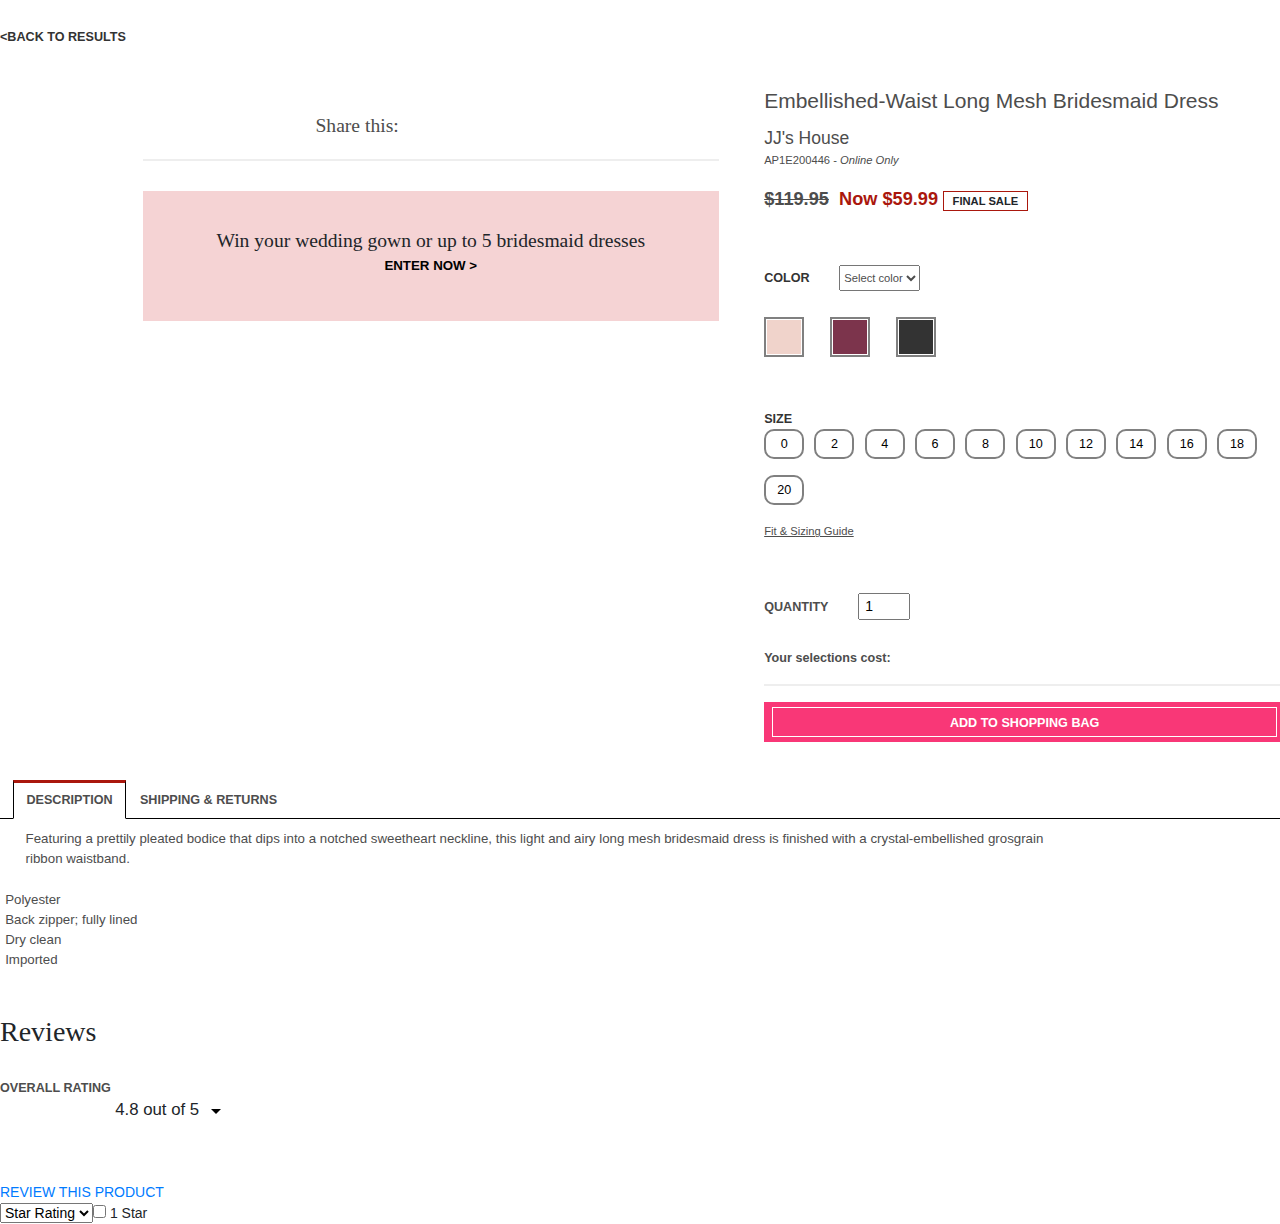
==== commit cd058e4d: "update details.html&products.html" ====
--- a/public/details.html
+++ b/public/details.html
@@ -5,7 +5,7 @@
     <meta name="viewport" content="width=device-width，initial-scale=1.0">
     <link rel="styleSheet" href="css/bootstrap.css">
     <link rel="styleSheet" href="css/base.css">
-    <link rel="styleSheet" href="css/details2.css">
+    <link rel="styleSheet" href="css/details.css">
     <script src="js/jquery.min.js"></script>
     <script src="js/popper.min.js"></script>
     <script src="js/bootstrap.min.js"></script>
@@ -14,524 +14,12 @@
 </head>
 <body>
 <!--header-->
-<iframe src="header.html" frameborder="0" class="my_header"></iframe>
+<header id="header"></header>
 <!--section-->
 <section>
-    <!--头部第一行右上角-->
-    <div id="right">
-        <div class="rightBlock right1">
-            <a href="#">Make an Appointment</a>
-        </div>
-        <div class="rightBlock right2">
-            <a href="#"><img src="../img/index/header/shoppingbag.png" alt=""></a>
-        </div>
-        <div class="rightBlock right3">
-            <a href="">Find a Store</a>
-        </div>
-        <div class="rightBlock right4">
-            <input type="text" placeholder="Search">
-        </div>
-        <a href="#" class="searchBtn"><img src="../img/index/header/search.png" alt=""></a>
-    </div>
-    <!--头部导航-->
-    <div id="my_nav">
-        <ul class="my_row">
-            <!--头部导航：BRIDES-->
-            <li class="my_col col_brides">
-                <a href="" class="colNames">BRIDES</a>
-                <!--下拉菜单-->
-                <div class="expanding expanding_brides">
-                    <dl>
-                        <dt class="nameMain">Explore
-                        <dd class="nameOthers"><a href="#">Wedding Dress Finder</a></dd>
-                        <dd class="nameOthers"><a href="#">Wedding Dresses 101</a></dd>
-                        <dd class="nameOthers"><a href="#">Plus Size Guide</a></dd>
-                        <dd class="nameOthers"><a href="#">Petite Size Guide</a></dd>
-                        <dd class="nameOthers"><a href="#">Wedding Themes</a></dd>
-                        <dd class="nameOthers"><a href="#">Silhouette Guide</a></dd>
-                        <dd class="nameOthers"><a href="#">Fall 2018 Collection</a></dd>
-                        <dd class="nameOthers"><a href="#">Meet the Brands</a></dd>
-                        <dd class="nameOthers"><a href="#">Getting Started</a></dd>
-                        <dd class="nameOthers"><a href="#">Wedding Wardrobe</a></dd>
-                        <dd class="nameOthers"><a href="#">Look Books</a></dd>
-                        <dd class="nameOthers"><a href="#">Real Weddings</a></dd>
-                        <dd class="nameOthers"><a href="#">Wedding Planning Guide</a></dd>
-                        <dd class="nameOthers"><a href="#">Preserve Your Gown</a></dd>
-                        <dd class="nameOthers"><a href="#">Quality & Craftsmanship</a></dd>
-                        </dt>
-                    </dl>
-                    <dl>
-                        <dt class="nameMain brides_wedding_dresses">Wedding Dresses
-                        <dd class="nameOthers"><a href="">All Wedding Dresses</a></dd>
-                        <dd class="nameOthers"><a href="">New Arrivals</a></dd>
-                        <dd class="nameOthers"><a href="">Plus Size</a></dd>
-                        <dd class="nameOthers"><a href="">Petite</a></dd>
-                        <dd class="nameOthers"><a href="">Tall</a></dd>
-                        <dd class="nameOthers"><a href="">Mermaid/Trumpet</a></dd>
-                        <dd class="nameOthers"><a href="">A-Line</a></dd>
-                        <dd class="nameOthers"><a href="">Ball Gown</a></dd>
-                        <dd class="nameOthers"><a href="">Lace</a></dd>
-                        <dd class="nameOthers"><a href="">Long Sleeve</a></dd>
-                        <dd class="nameOthers"><a href="">Sheath</a></dd>
-                        <dd class="nameOthers"><a href="">Short</a></dd>
-                        <dd class="nameOthers"><a href="">Under $200</a></dd>
-                        <dd class="nameOthers"><a href="">Sample Sale</a></dd>
-                        </dt>
-                    </dl>
-                    <dl>
-                        <dt class="nameMain brides_collections">Collections
-                        <dd class="nameOthers"><a href="">White by Vera Wang</a></dd>
-                        <dd class="nameOthers"><a href="">Oleg Cassini</a></dd>
-                        <dd class="nameOthers"><a href="">David's Bridal Collection</a></dd>
-                        <dd class="nameOthers"><a href="">Tadashi Shoji</a></dd>
-                        <dd class="nameOthers"><a href="">Galina</a></dd>
-                        <dd class="nameOthers"><a href="">DB Studio</a></dd>
-                        <dd class="nameOthers"><a href="">All Designer Wedding Dresses</a></dd>
-                        <dd class="nameOthers"><a href="">Casual Wedding Dresses</a></dd>
-                        <dd class="nameOthers"><a href="">Little White Dresses</a></dd>
-                        <dd class="nameOthers"><a href="">Modern Wedding Dresses</a></dd>
-                        <dd class="nameOthers"><a href="">Flower Girl</a></dd>
-                        </dt>
-                    </dl>
-                    <dl>
-                        <dt class="nameMain brides_wedding_accessories">Wedding Accessories
-                        <dd class="nameOthers"><a href="">Veils</a></dd>
-                        <dd class="nameOthers"><a href="">Bridal Shoes</a></dd>
-                        <dd class="nameOthers"><a href="">Bridal Lingerie</a></dd>
-                        <dd class="nameOthers"><a href="">Slips & Shapewear</a></dd>
-                        <dd class="nameOthers"><a href="">Jackets & Wraps</a></dd>
-                        <dd class="nameOthers"><a href="">Hair Accessories</a></dd>
-                        <dd class="nameOthers"><a href="">Belts & Sashes</a></dd>
-                        <dd class="nameOthers"><a href="">Bras</a></dd>
-                        <dd class="nameOthers"><a href="">Jewelry</a></dd>
-                        </dt>
-                    </dl>
-                    <dl id="expanding_brides_img">
-                        <dt>
-                            <img src="../img/index/header/header_flyout_1.jpg" alt="">
-                        <dd class="nav_expand_link"><a href="">MATERNITY WEDDING DRESSES NOW AVAILABLE! STARTING AT $299 ></a></dd>
-                        </dt>
-                    </dl>
-                </div>
-            </li>
-            <!--头部导航：BRIDESMAIDS-->
-            <li class="my_col col_bridesmaids">
-                <a href="" class="colNames">BRIDESMAIDS</a>
-                <!--下拉菜单-->
-                <div class="expanding expanding_bridesmaids">
-                    <dl>
-                        <dt class="nameMain">Explore
-                        <dd class="nameOthers"><a href="">Color Chart</a></dd>
-                        <dd class="nameOthers"><a href="">Wedding Colors & Bridal Party Ideas</a></dd>
-                        <dd class="nameOthers"><a href="">Style Finder Quiz</a></dd>
-                        <dd class="nameOthers"><a href="">Wedding Colors by Season</a></dd>
-                        <dd class="nameOthers"><a href="">Mismatched Bridesmaid</a></dd>
-                        <dd class="nameOthers"><a href="">Convertible Dresses</a></dd>
-                        <dd class="nameOthers"><a href="">Color Inspiration</a></dd>
-                        <dd class="nameOthers"><a href="">Look Books</a></dd>
-                        <dd class="nameOthers"><a href="">Real Bridesmaids</a></dd>
-                        </dt>
-                    </dl>
-                    <dl>
-                        <dt class="nameMain">Bridesmaid Dresses
-                        <dd class="nameOthers"><a href="">All Bridesmaid Dresses</a></dd>
-                        <dd class="nameOthers"><a href="">New Arrivals</a></dd>
-                        <dd class="nameOthers"><a href="">Long Bridesmaid Dresses</a></dd>
-                        <dd class="nameOthers"><a href="">Short Bridesmaid Dresses</a></dd>
-                        <dd class="nameOthers"><a href="">Junior Bridesmaid Dresses</a></dd>
-                        <dd class="nameOthers"><a href="">Plus Size Bridesmaid Dresses</a></dd>
-                        <dd class="nameOthers"><a href="">Lace Bridesmaid Dresses</a></dd>
-                        <dd class="nameOthers"><a href="">Maternity Friendly Dresses</a></dd>
-                        <dd class="nameOthers"><a href="">Tall Bridesmaid Dresses</a></dd>
-                        <dd class="nameOthers"><a href="">Convertible Dresses</a></dd>
-                        <dd class="nameOthers"><a href="">Color Swatches</a></dd>
-                        </dt>
-                    </dl>
-                    <dl>
-                        <dt class="nameMain">Designer
-                        <dd class="nameOthers"><a href="">White by Vera Wang</a></dd>
-                        <dd class="nameOthers"><a href="">Oleg Cassini</a></dd>
-                        <dd class="nameOthers"><a href="">Reverie</a></dd>
-                        </dt>
-                    </dl>
-                    <dl>
-                        <dt class="nameMain">Bridesmaid Accessories
-                        <dd class="nameOthers"><a href="">Bridesmaid Shoes</a></dd>
-                        <dd class="nameOthers"><a href="">Jackets & Wraps</a></dd>
-                        <dd class="nameOthers"><a href="">Jewelry</a></dd>
-                        <dd class="nameOthers"><a href="">Sashes & Belts</a></dd>
-                        <dd class="nameOthers"><a href="">Slips & Shapewear</a></dd>
-                        <dd class="nameOthers"><a href="">Hair Accessories</a></dd>
-                        <dd class="nameOthers"><a href="">Handbags</a></dd>
-                        </dt>
-                    </dl>
-                    <dl id="expanding_bridesmaids_img">
-                        <dt>
-                            <img src="../img/index/header/flyout_2.jpg" alt="">
-                        <dd class="nav_expand_link"><a href="">OUR DRESS FINDER CAN HELP YOU PICK THE PERFECT LOOK FOR YOUR BRIDAL PARTY ></a></dd>
-                        </dt>
-                    </dl>
-                </div>
-            </li>
-            <!--头部导航：DRESSES-->
-            <li class="my_col col_dresses">
-                <a href="" class="colNames">DRESSES</a>
-                <!--下拉菜单-->
-                <div class="expanding expanding_dresses">
-                    <dl>
-                        <dt class="nameMain">Explore
-                        <dd class="nameOthers"><a href="">Mother of the Bride Guide</a></dd>				  			                <dd class="nameOthers"><a href="">Guest of Wedding Guide</a></dd>
-                        <dd class="nameOthers"><a href="">Casual Wedding Ideas</a></dd>
-                        <dd class="nameOthers"><a href="">What to Wear to Every Wedding Event</a></dd>
-                        <dd class="nameOthers"><a href="">Special Occasions Guide</a></dd>
-                        <dd class="nameOthers"><a href="">Flower Girl Guide</a></dd>
-                        <dd class="nameOthers"><a href="">Special Occasion Dress Finder</a></dd>
-                        </dt>
-                    </dl>
-                    <dl>
-                        <dt class="nameMain">Dresses
-                        <dd class="nameOthers"><a href="">All Dresses</a></dd>
-                        <dd class="nameOthers"><a href="">Plus Size Dresses</a></dd>
-                        <dd class="nameOthers"><a href="">Petite Dresses</a></dd>
-                        <dd class="nameOthers"><a href="">Maternity Dresses</a></dd>
-                        <dd class="nameOthers"><a href="">Girls Dresses</a></dd>
-                        <dd class="nameOthers"><a href="">Flower Girl Dresses</a></dd>
-                        </dt>
-                    </dl>
-                    <dl>
-                        <dt class="nameMain">Collections
-                        <dd class="nameOthers"><a href="">Mother of the Bride</a></dd>
-                        <dd class="nameOthers"><a href="">Guest of Wedding</a></dd>
-                        <dd class="nameOthers"><a href="">Formal & Evening</a></dd>
-                        <dd class="nameOthers"><a href="">Cocktail & Party</a></dd>
-                        <dd class="nameOthers"><a href="">Jumpsuits & Pantsuits</a></dd>
-                        <dd class="nameOthers"><a href="">Prom</a></dd>
-                        <dd class="nameOthers"><a href="">Little White Dresses</a></dd>
-                        <dd class="nameOthers"><a href="">Homecoming</a></dd>
-                        </dt>
-                    </dl>
-                    <dl>
-                        <dt class="nameMain">Accessories
-                        <dd class="nameOthers"><a href="">Shoes</a></dd>
-                        <dd class="nameOthers"><a href="">Jackets & Wraps</a></dd>
-                        <dd class="nameOthers"><a href="">Jewelry</a></dd>
-                        <dd class="nameOthers"><a href="">Sashes & Belts</a></dd>
-                        <dd class="nameOthers"><a href="">Slips & Shapewear</a></dd>
-                        <dd class="nameOthers"><a href="">Hair Accessories</a></dd>
-                        <dd class="nameOthers"><a href="">Handbags</a></dd>
-                        <dd class="nameOthers"><a href="">Flower Girl Accessories</a></dd>
-                        </dt>
-                    </dl>
-                    <dl id="expanding_dresses_img">
-                        <dt>
-                            <img src="../img/index/header/flyout_3.jpg" alt="">
-                        <dd class="nav_expand_link"><a href="">STYLES FOR MOM, NOW $20 OFF ></a></dd>
-                        </dt>
-                    </dl>
-                </div>
-            </li>
-            <!--头部导航：ACCESSORIES-->
-            <li class="my_col col_accessories">
-                <a href="" class="colNames">ACCESSORIES</a>
-                <!--下拉菜单-->
-                <div class="expanding expanding_accessories">
-                    <dl>
-                        <dt class="nameMain">Accessories
-                        <dd class="nameOthers"><a href="">All Accessories</a></dd>
-                        <dd class="nameOthers"><a href="">Jewelry</a></dd>
-                        <dd class="nameOthers"><a href="">Hair Accessories</a></dd>
-                        <dd class="nameOthers"><a href="">Veils</a></dd>
-                        <dd class="nameOthers"><a href="">Belts & Sashes</a></dd>
-                        <dd class="nameOthers"><a href="">Jackets & Wraps</a></dd>
-                        <dd class="nameOthers"><a href="">Handbags</a></dd>
-                        <dd class="nameOthers"><a href="">Flower Girl Accessories</a></dd>
-                        <dd class="nameOthers"><a href="">Gloves</a></dd>
-                        <dd class="nameOthers"><a href="">Garment Bags</a></dd>
-                        <dd class="nameOthers"><a href="">Wedding Dress Preservation</a></dd>
-                        </dt>
-                    </dl>
-                    <dl>
-                        <dt class="nameMain">Headpieces
-                        <dd class="nameOthers"><a href="">Mid-Length Veils</a></dd>
-                        <dd class="nameOthers"><a href="">Cathedral Veils</a></dd>
-                        <dd class="nameOthers"><a href="">Blushers</a></dd>
-                        <dd class="nameOthers"><a href="">Short Veils</a></dd>
-                        <dd class="nameOthers"><a href="">Headbands</a></dd>
-                        <dd class="nameOthers"><a href="">Tiaras</a></dd>
-                        <dd class="nameOthers"><a href="">Combs</a></dd>
-                        <dd class="nameOthers"><a href="">Girls Headpieces</a></dd>
-                        <dd class="nameOthers"><a href="">Hairpins</a></dd>
-                        </dt>
-                    </dl>
-                    <dl>
-                        <dt class="nameMain">Lingerie
-                        <dd class="nameOthers"><a href="">All Lingerie</a></dd>
-                        <dd class="nameOthers"><a href="">Slips & Shapewear</a></dd>
-                        <dd class="nameOthers"><a href="">Bras</a></dd>
-                        <dd class="nameOthers"><a href="">Robes</a></dd>
-                        <dd class="nameOthers"><a href="">Honeymoon Lingerie</a></dd>
-                        <dd class="nameOthers"><a href="">Garters</a></dd>
-                        <dd class="nameOthers"><a href="">Panties</a></dd>
-                        <dd class="nameOthers"><a href="">Lingerie Solutions</a></dd>
-                        </dt>
-                    </dl>
-                    <dl>
-                        <dt class="nameMain">Explore
-                        <dd class="nameOthers"><a href="">Completing Your Look Guide</a></dd>
-                        <dd class="nameOthers"><a href="">Veil Guide</a></dd>
-                        <dd class="nameOthers"><a href="">Headpiece Guide</a></dd>
-                        <dd class="nameOthers"><a href="">Shapewear Guide</a></dd>
-                        <dd class="nameOthers"><a href="">Bra Guide</a></dd>
-                        <dd class="nameOthers"><a href="">Neckline & Jewelry Guide</a></dd>
-                        <dd class="nameOthers"><a href="">5 Must-Have Wedding Shoes</a></dd>
-                        <dd class="nameOthers"><a href="">4 Lookds for Less</a></dd>
-                        <dd class="nameOthers"><a href="">Accessorizing Your Bridal Party</a></dd>
-                        <dd class="nameOthers"><a href="">DB Accessories</a></dd>
-                        </dt>
-                    </dl>
-                    <dl id="expanding_accessories_img">
-                        <dt>
-                            <img src="../img/index/header/flyout_4.jpg" alt="">
-                        <dd class="nav_expand_link"><a href="">JEWELRY STARTING AT $10 ></a></dd>
-                        </dt>
-                    </dl>
-                </div>
-            </li>
-            <!--头部导航：GIFTS & DECORATIONS-->
-            <li class="my_col col_gifts_decorations">
-                <a href="" class="colNames">GIFTS & DECORATIONS</a>
-                <!--下拉菜单-->
-                <div class="expanding expanding_gifts_decorations">
-                    <dl>
-                        <dt class="nameMain">Explore
-                        <dd class="nameOthers"><a href="">Bridesmaid Gift Guide</a></dd>
-                        <dd class="nameOthers"><a href="">Wedding Favor Ideas</a></dd>
-                        <dd class="nameOthers"><a href="">Wedding Party Gift Guide</a></dd>
-                        <dd class="nameOthers"><a href="">Completing Your Day Guide</a></dd>
-                        <dd class="nameOthers"><a href="">Wedding Gift Ideas</a></dd>
-                        <dd class="nameOthers"><a href="">Engagement Gift Guide</a></dd>
-                        <dd class="nameOthers"><a href="">Wedding Invitations</a></dd>
-                        <dd class="nameOthers"><a href="">Wedding Flower Inspiration</a></dd>
-                        <dd class="nameOthers"><a href="">Wedding Decor Guide</a></dd>
-                        <dd class="nameOthers"><a href="">Ultimate Wedding Checklist</a></dd>
-                        </dt>
-                    </dl>
-                    <dl>
-                        <dt class="nameMain">Gifts
-                        <dd class="nameOthers"><a href="">All Gifts</a></dd>
-                        <dd class="nameOthers"><a href="">Bridesmaid Gifts</a></dd>
-                        <dd class="nameOthers"><a href="">Bride Gifts</a></dd>
-                        <dd class="nameOthers"><a href="">Robes & Apparel</a></dd>
-                        <dd class="nameOthers"><a href="">Parent Gifts</a></dd>
-                        <dd class="nameOthers"><a href="">Groom Gifts</a></dd>
-                        <dd class="nameOthers"><a href="">Groomsmen Gifts</a></dd>
-                        <dd class="nameOthers"><a href="">Flower Girl Gifts</a></dd>
-                        <dd class="nameOthers"><a href="">Ring Bearer Gifts</a></dd>
-                        <dd class="nameOthers"><a href="">Totes & Cosmetic Cases</a></dd>
-                        <dd class="nameOthers"><a href="">Personalized Gifts</a></dd>
-                        </dt>
-                    </dl>
-                    <dl>
-                        <dt class="nameMain">Wedding Essentials
-                        <dd class="nameOthers"><a href="">Ceremoney Decorations</a></dd>
-                        <dd class="nameOthers"><a href="">Reception Decorations</a></dd>
-                        <dd class="nameOthers"><a href="">Wedding Decorations</a></dd>
-                        <dd class="nameOthers"><a href="">Favors</a></dd>
-                        <dd class="nameOthers"><a href="">Cake Toppers</a></dd>
-                        <dd class="nameOthers"><a href="">Flower Girl Baskets</a></dd>
-                        <dd class="nameOthers"><a href="">Ring Bearer Pillows</a></dd>
-                        <dd class="nameOthers"><a href="">Unity Ceremony</a></dd>
-                        <dd class="nameOthers"><a href="">Guest Books</a></dd>
-                        <dd class="nameOthers"><a href="">Wedding Signs</a></dd>
-                        <dd class="nameOthers"><a href="">Personalized Decorations</a></dd>
-                        <dd class="nameOthers"><a href="">Pet Accessories</a></dd>
-                        </dt>
-                    </dl>
-                    <dl>
-                        <dt class="nameMain">Stationery
-                        <dd class="nameOthers"><a href="">Invitations</a></dd>
-                        <dd class="nameOthers"><a href="">Save the Dates</a></dd>
-                        <dd class="nameOthers"><a href="">Thank You Cards</a></dd>
-                        <dd class="nameOthers"><a href="">Wedding Programs</a></dd>
-                        <dd class="nameOthers"><a href="">Place Cards</a></dd>
-                        <dd class="nameOthers"><a href="">Menu Cards</a></dd>
-                        <dd class="nameOthers"><a href="">Address Labels</a></dd>
-                        </dt>
-                    </dl>
-                    <dl id="expanding_gifts_decorations_img">
-                        <dt>
-                            <img src="../img/index/header/flyout_5.jpg" alt="">
-                        <dd class="nav_expand_link"><a href="">GIFTS FOR ALL - WITH FREE PERSONALIZATION ></a></dd>
-                        </dt>
-                    </dl>
-                </div>
-            </li>
-            <!--头部导航：SHOES-->
-            <li class="my_col col_shoes">
-                <a href="" class="colNames">SHOES</a>
-                <!--下拉菜单-->
-                <div class="expanding expanding_shoes">
-                    <dl>
-                        <dt class="nameMain">Explore
-                        <dd class="nameOthers"><a href="">6 Must-Have Bridal Shoes</a></dd>
-                        <dd class="nameOthers"><a href="">Dyeable Shoes Guide</a></dd>
-                        <dd class="nameOthers"><a href="">Unconventional Bridal Shoes</a></dd>
-                        <dd class="nameOthers"><a href="">Something Blue</a></dd>
-                        <dd class="nameOthers"><a href="">DB Accessories</a></dd>
-                        </dt>
-                    </dl>
-                    <dl>
-                        <dt class="nameMain">Shoes
-                        <dd class="nameOthers"><a href="">All Shoes</a></dd>
-                        <dd class="nameOthers"><a href="">Bridal Shoes</a></dd>
-                        <dd class="nameOthers"><a href="">Flower Girl Shoes</a></dd>
-                        <dd class="nameOthers"><a href="">Evening Shoes</a></dd>
-                        <dd class="nameOthers"><a href="">Wide Width Shoes</a></dd>
-                        <dd class="nameOthers"><a href="">Dyeable Shoes</a></dd>
-                        <dd class="nameOthers"><a href="">Designer Shoes</a></dd>
-                        </dt>
-                    </dl>
-                    <dl>
-                        <dt class="nameMain">Shop by Color
-                        <dd class="nameOthers"><a href="">Silver</a></dd>
-                        <dd class="nameOthers"><a href="">Rose Gold</a></dd>
-                        <dd class="nameOthers"><a href="">Gold</a></dd>
-                        <dd class="nameOthers"><a href="">Nude</a></dd>
-                        <dd class="nameOthers"><a href="">Champagne</a></dd>
-                        <dd class="nameOthers"><a href="">Ivory</a></dd>
-                        <dd class="nameOthers"><a href="">White</a></dd>
-                        <dd class="nameOthers"><a href="">Black</a></dd>
-                        </dt>
-                    </dl>
-                    <dl>
-                        <dt class="nameMain">Shop by Style
-                        <dd class="nameOthers"><a href="">Sandals</a></dd>
-                        <dd class="nameOthers"><a href="">Pumps & Heels</a></dd>
-                        <dd class="nameOthers"><a href="">Wedges</a></dd>
-                        <dd class="nameOthers"><a href="">Ballet Flats</a></dd>
-                        <dd class="nameOthers"><a href="">Sneakers & Casual</a></dd>
-                        <dd class="nameOthers"><a href="">Flip Flops</a></dd>
-                        <dd class="nameOthers"><a href="">Peep Toes</a></dd>
-                        </dt>
-                    </dl>
-                    <dl id="expanding_shoes_img">
-                        <dt>
-                            <img src="../img/index/header/flyout_6.jpg" alt="">
-                        <dd class="nav_expand_link"><a href="">BUY ONE, GET ONE 50% OFF ></a></dd>
-                        </dt>
-                    </dl>
-                </div>
-            </li>
-            <li class="my_col col_prom">
-                <a href="" class="colNames">PROM</a>
-                <!--下拉菜单-->
-                <div class="expanding expanding_prom">
-                    <dl>
-                        <dt class="nameMain">Explore
-                        <dd class="nameOthers"><a href="">Prom Trend Report</a></dd>
-                        <dd class="nameOthers"><a href="">Homecoming Trends</a></dd>
-                        <dd class="nameOthers"><a href="">Host a Fashion Show</a></dd>
-                        <dd class="nameOthers"><a href="">Prom Checklist</a></dd>
-                        <dd class="nameOthers"><a href="">Jordyn Woods Talks Prom</a></dd>
-                        <dd class="nameOthers"><a href="">DB Prom</a></dd>
-                        </dt>
-                    </dl>
-                    <dl>
-                        <dt class="nameMain">Prom
-                        <dd class="nameOthers"><a href="">All Prom Dresses</a></dd>
-                        <dd class="nameOthers"><a href="">New Arrivals</a></dd>
-                        <dd class="nameOthers"><a href="">Homecoming Dresses</a></dd>
-                        <dd class="nameOthers"><a href="">Long Prom Dresses</a></dd>
-                        <dd class="nameOthers"><a href="">Short Prom Dresses</a></dd>
-                        <dd class="nameOthers"><a href="">Plus Size Prom Dresses</a></dd>
-                        <dd class="nameOthers"><a href="">Two-Piece Prom Dresses</a></dd>
-                        <dd class="nameOthers"><a href="">Quinceanera Dresses</a></dd>
-                        <dd class="nameOthers"><a href="">Graduation Dresses</a></dd>
-                        <dd class="nameOthers"><a href="">Online Exclusives</a></dd>
-                        </dt>
-                    </dl>
-                    <dl>
-                        <dt class="nameMain">Prom Accessories
-                        <dd class="nameOthers"><a href="">Shoes</a></dd>
-                        <dd class="nameOthers"><a href="">Hair Accesories</a></dd>
-                        <dd class="nameOthers"><a href="">Jewelry</a></dd>
-                        <dd class="nameOthers"><a href="">Shapewear</a></dd>
-                        <dd class="nameOthers"><a href="">Bras</a></dd>
-                        <dd class="nameOthers"><a href="">Handbags</a></dd>
-                        </dt>
-                    </dl>
-                    <dl id="expanding_prom_img">
-                        <dt>
-                            <img src="../img/index/header/flyout_7.jpg" alt="">
-                        <dd class="nav_expand_link"><a href="">TAKE $10 OFF YOUR DRESS! SIGN UP NOW </a>></dd>
-                        </dt>
-                    </dl>
-                </div>
-            </li>
-            <li class="my_col col_sale">
-                <a href="" class="colNames col-8">SALE</a>
-                <div class="expanding expanding_sale">
-                    <dl>
-                        <dt class="nameMain">Explore
-                        <dd class="nameOthers"><a href="">Daily Deals</a></dd>
-                        <dd class="nameOthers"><a href="">Wedding Planning Guide</a></dd>
-                        <dd class="nameOthers"><a href="">Budget Tips from Real Brides</a></dd>
-                        <dd class="nameOthers"><a href="">How to Set a Wedding Budget</a></dd>
-                        <dd class="nameOthers"><a href="">Your Ultimate Wedding Checklist</a></dd>
-                        <dd class="nameOthers"><a href="">Savings from Our Partners</a></dd>
-                        <dd class="nameOthers"><a href="">DB Rewards</a></dd>
-                        <dd class="nameOthers"><a href="">Real Weddings</a></dd>
-                        </dt>
-                    </dl>
-                    <dl>
-                        <dt class="nameMain">All Sale
-                        <dd class="nameOthers"><a href="">All Sale</a></dd>
-                        <dd class="nameOthers"><a href="">Sample Sale</a></dd>
-                        <dd class="nameOthers"><a href="">Final Sale</a></dd>
-                        </dt>
-                    </dl>
-                    <dl>
-                        <dt class="nameMain">Dresses
-                        <dd class="nameOthers"><a href="">All Sale Dresses</a></dd>
-                        <dd class="nameOthers"><a href="">Sale Wedding Dresses</a></dd>
-                        <dd class="nameOthers"><a href="">Sale Bridesmaid Dresses</a></dd>
-                        <dd class="nameOthers"><a href="">Sale Party Dresses</a></dd>
-                        <dd class="nameOthers"><a href="">Sale Mother of the Bride</a></dd>
-                        <dd class="nameOthers"><a href="">Sale Prom Dresses</a></dd>
-                        <dd class="nameOthers"><a href="">Sale Flower Girl Dresses</a></dd>
-                        </dt>
-                    </dl>
-                    <dl>
-                        <dt class="nameMain">Accessories
-                        <dd class="nameOthers"><a href=""></a></dd>
-                        <dd class="nameOthers"><a href="">All Sale Accessories</a></dd>
-                        <dd class="nameOthers"><a href="">Wedding Decorations & Gifts</a></dd>
-                        <dd class="nameOthers"><a href="">Shoes</a></dd>
-                        <dd class="nameOthers"><a href="">Veils</a></dd>
-                        <dd class="nameOthers"><a href="">Hair Accessories</a></dd>
-                        <dd class="nameOthers"><a href="">Belts & Sashes</a></dd>
-                        <dd class="nameOthers"><a href="">Jewelry</a></dd>
-                        <dd class="nameOthers"><a href="">Lingerie</a></dd>
-                        <dd class="nameOthers"><a href="">Jackets & Wraps</a></dd>
-                        <dd class="nameOthers"><a href="">Handbags</a></dd>
-                        </dt>
-                    </dl>
-                    <dl id="expanding_sale_img">
-                        <dt>
-                            <img src="../img/index/header/flyout_8.jpg" alt="">
-                        <dd class="nav_expand_link"><a href="">SHOP THE ONLINE SAMPLE SALE FOR UP TO 75% OFF—DRESSES START AT $148.48 ></a></dd>
-                        </dt>
-                    </dl>
-                </div>
-            </li>
-            <li class="my_col col_the_blog">
-                <a href="" class="colNames">THE BLOG</a>
-            </li>
-        </ul>
-    </div>
     <!--商品详情区-->
     <!--商品详情左侧-->
-    <div class="top">
+    <div class="detailsTop">
         <a href="#" class="myFont1">&lt;BACK TO RESULTS</a>
     </div>
     <div class="row productInfo">
@@ -567,7 +55,7 @@
             </div>
         </div>
         <!--商品详情右侧-->
-        <div class="col col-md-5 right">
+        <div class="col col-md-5 detailsRight">
             <h4>Embellished-Waist Long Mesh Bridesmaid Dress</h4>
             <h5>JJ's House</h5>
             <span class="myFont3"><span>AP1E200446</span>&nbsp;-&nbsp;<i>Online Only</i></span>
@@ -747,6 +235,12 @@
     </div>
 </section>
 <!--footer-->
-<iframe src="footer.html" frameborder="0" class="my_footer"></iframe>
+<footer id="footer"></footer>
+<script src="js/jquery-1.11.3.js"></script>
+<script src="js/bootstrap.min.js"></script>
+<script src="js/ajax.js"></script>
+<script src="js/header.js"></script>
+<script src="js/footer.js"></script>
+<script src="js/signin.js"></script>
 </body>
 </html>--- a/public/css/base.css
+++ b/public/css/base.css
@@ -0,0 +1,49 @@
+body,div,dl,dt,dd,ul,ol,li,h1,h2,h3,h4,h5,h6,p{
+    margin:0 auto;
+    padding:0;
+    box-sizing:border-box;
+    list-style:none;
+}
+html{
+    font-size:14px;
+}
+body{
+    background:#ffffff;
+    position:relative;
+}
+section{
+    margin:0 auto;
+    padding:0;
+    background:#ffffff;
+}
+a{
+    text-decoration:none;
+}
+a:hover{
+    text-decoration:none !important;
+}
+.my_header{
+    width:100%;
+    margin-bottom:0;
+}
+.my_footer{
+    width:100%;
+    height:35rem;
+}
+.clearBoth:after{
+    display:block;
+    content:"";
+    clear:both;
+}
+a,a:hover{
+    text-decoration:none;
+}
+.basicGray{
+    color:#74736D;
+}
+@media screen and (min-width:1440px){
+    body{
+        width:100%;
+    }
+}
+
--- a/public/css/details.css
+++ b/public/css/details.css
@@ -0,0 +1,372 @@
+.myFont1{
+    font-size:0.9rem;
+    color:#333333;
+    font-weight:bold;
+}
+.myFont2{
+    font-size:0.9rem;
+    color:#4D4D4D;
+    font-weight:bold;
+}
+.myFont3{
+    color:#4d4d4d;
+    font-size:0.8rem;
+}
+section div.detailsTop{
+    margin-top:2%;
+}
+section div.detailsTop a:hover{
+    color:#666666;
+    text-decoration:none;
+}
+section div.productInfo{
+    margin-top:2%;
+}
+section div.productInfo>div:first-child,section div.productInfo>div:last-child{
+    width:100%;
+}
+div.productInfo div.pics div ul li{
+    margin-bottom:20%;
+}
+div.productInfo div.pics div ul li img{
+    width:100%;
+    border:2px solid transparent;
+}
+div.productInfo div.pics div ul li img:hover{
+    border:2px solid black;
+}
+div.productInfo>div>div>div:last-child img{
+    width:95%;
+}
+#shareLink{
+    width:95%;
+    margin-top:3%;
+    border-bottom:2px solid #EEEEEE;
+    padding-bottom:3%;
+}
+#shareLink div{
+    width:100%;
+    padding-left:30%;
+}
+#shareLink div span{
+    font-size:1.4rem;
+    color:#4d4d4d;
+    font-family:"STLiti";
+}
+#shareLink div a img{
+    width:5%;
+    margin-left:3%;
+}
+#pinkBlock{
+    width:95%;
+    height:130px;
+    margin-top:30px;
+    background:#F5D3D4;
+}
+#pinkBlock>div{
+    padding-top:35px;
+    width:100%;
+    text-align:center;
+}
+#pinkBlock>div>p{
+    font-size:1.4rem;
+    font-family:"STLiti";
+}
+#pinkBlock>div>a{
+    color:black;
+    font-weight:bold;
+    font-size:0.95rem;
+}
+#pinkBlock>div>a:hover{
+    color:#4d4d4d;
+}
+div.productInfo div.detailsRight h4{
+    margin-top:3%;
+    color:#4d4d4d;
+}
+div.productInfo div.detailsRight h5{
+    margin-top:3%;
+    color:#4d4d4d;
+}
+div.productInfo div.detailsRight p.price{
+    margin-top:3%;
+    font-size:1.3rem;
+    font-weight:bold;
+}
+div.productInfo div.detailsRight p.price>s:first-child{
+    color:#4d4d4d;
+}
+div.productInfo div.detailsRight p.price>span:nth-child(2){
+    color:#AA170D;
+}
+div.productInfo div.detailsRight p.price>span:last-child{
+    display:inline-block;
+    border:0.05rem solid #AA170D;
+    padding:0.03rem 0.6rem;
+    font-size:0.8rem;
+}
+div.productInfo div.detailsRight div.blocks{
+    margin-top:10%;
+}
+#colorOptions>select{
+    margin-left:5%;
+    padding-top:1%;
+    padding-bottom:1%;
+}
+#colorOptions div.colorChoices{
+    margin-top:5%;
+}
+#colorOptions div.colorChoices:after{
+    display:block;
+    content:"";
+    clear:both;
+}
+#colorOptions div.colorChoices div.outer{
+    float:left;
+    box-sizing:border-box;
+    margin-right:5%;
+    width:40px;
+    height:40px;
+    border:2px solid gray;
+    text-align:center;
+}
+#colorOptions div.colorChoices div.outer:first-child>a div.inner{
+    background:#F0D3CB;
+}
+#colorOptions div.colorChoices div.outer:nth-child(2)>a div.inner{
+    background:#7C344C;
+}
+#colorOptions div.colorChoices div.outer:last-child>a div.inner{
+    background:#333333;
+}
+#colorOptions div.colorChoices div.inner{
+    width:34px;
+    height:34px;
+    margin-top:1px;
+    margin-left:1px;
+    border:0;
+}
+#sizeOptions div.sizeChoices:after{
+    display:block;
+    content:"";
+    clear:both;
+}
+#sizeOptions div.sizeChoices a div{
+    float:left;
+    width:40px;
+    height:30px;
+    border:2px solid gray;
+    border-radius:10px;
+    text-align:center;
+    line-height:26px;
+    margin-right:2%;
+    margin-bottom:3%;
+    font-size:0.9rem;
+    color:black;
+}
+#sizeOptions>a:last-child{
+    text-decoration:underline;
+}
+#sizeOptions+div.blocks>input{
+    margin-left:5%;
+    width:10%;
+    padding-left:1%;
+}
+#sizeOptions+div.blocks>input:focus{
+    outline:0;
+}
+#totalCost{
+    margin-top:5%;
+    margin-bottom:3%;
+    padding-bottom:3%;
+    border-bottom:2px solid #EEEEEE;
+}
+#totalCost>input{
+    border:0;
+    outline:0;
+}
+#addTo{
+    display:block;
+    width:100%;
+    height:40px;
+    padding-top:5px;
+    padding-left:1%;
+    line-height:30px;
+    background:#F93777;
+}
+#addTo:hover{
+    background:#C20B64;
+}
+#addTo div{
+    width:99%;
+    height:30px;
+    border:1px solid white;
+    color:white;
+    font-size:0.9rem;
+    font-weight:bold;
+    text-align:center;
+}
+#info{
+    margin-top:3%;
+    border-bottom:1px solid black;
+    position:relative;
+}
+#info>ul{
+    display:flex;
+    flex-flow:row nowrap;
+    margin-left:1%;
+}
+#info>ul>a{
+    border-left:1px solid transparent;
+    border-right:1px solid transparent;
+    border-bottom:1px solid transparent;
+    border-top:3px solid transparent;
+    margin-bottom:-1px;
+    text-align:center;
+    padding-left:1%;
+    padding-right:1%;
+    line-height:35px;
+}
+.mouseClick{
+    border-left:1px solid black !important;
+    border-right:1px solid black !important;
+    border-top:3px solid #AA170D !important;
+    border-bottom:1px solid white !important;
+}
+#info>.content{
+    position:absolute;
+    left:2%;
+    top:130%;
+    width:80%;
+    color:black;
+    font-size:0.95rem;
+}
+#info>div.content1{
+    visibility:visible;
+}
+#info>div.content1{
+    padding-left:0;
+    color:#4d4d4d;
+}
+#info>div.content1>ol{
+    list-style:disc;
+    margin-top:2%;
+}
+#info>div.content1>ol li{
+    margin-left:-2%;
+}
+#info>ol.content2{
+    visibility:hidden;
+    padding-left:0;
+    list-style-type:disc;
+}
+#info>ol.content2>span{
+    font-weight:bold;
+}
+#info>ol.content2>li{
+    margin-left:2%;
+    margin-top:1%;
+}
+#info>ol.content2>li>a{
+    color:#4d4d4d;
+    text-decoration:underline;
+}
+#reviews{
+    margin-top:15%;
+}
+#reviews>p{
+    font-size:2rem;
+    font-family:"STLiti";
+}
+#reviews>div.ratings{
+    margin-top:2%;
+}
+#reviews>div.ratings:after{
+    content:"";
+    display:block;
+    clear:both;
+}
+#reviews>div.ratings>div:nth-child(2){
+    width:10%;
+}
+#reviews>div.ratings>div{
+    float:left;
+}
+#reviews>div.ratings>div.scores{
+    font-size:1.2rem;
+    width:8%;
+    margin-left:-1%;
+}
+#reviews>div.ratings>div.down{
+    width:10px;
+    height:10px;
+    margin-top:0.9%;
+    margin-left:-0.5%;
+    border-top:5px solid black;
+    border-right:5px solid transparent;
+    border-left:5px solid transparent;
+    border-bottom:5px solid transparent;
+    position:relative;
+}
+#reviews>div.ratings>div.down:hover div:first-child{
+    display:block;
+}
+#reviews>div.ratings>div.down>div:first-child{
+    position:absolute;
+    width:320px;
+    padding:20% 10%;
+    border:1px solid #707070;
+    display:none;
+}
+#reviews>div.ratings>div.down>div>div{
+    margin:3%;
+}
+#reviews>div.ratings>div.down>div>div:first-child>p:first-child{
+    float:left;
+    font-size:0.9rem;
+    font-weight:bold;
+}
+#reviews>div.ratings>div.down>div>div:first-child>p:last-child{
+    float:right;
+}
+#reviews>div.ratings>div.down>div>div:first-child:after{
+    clear:both;
+    content:"";
+    display:block;
+}
+#ratingImgs{
+    margin-top:4%;
+}
+#ratingImgs ul li span:first-child{
+    display:inline-block;
+    width:60px;
+}
+#ratingImgs ul li span:nth-child(2){
+    display:inline-block;
+    margin-right:2%;
+    width:200px;
+    height:10px;
+}
+#ratingImgs>ul>li:first-child>span:nth-child(2){
+    background-image:linear-gradient(90deg,#4D4D4D 0%,#4D4D4D 80%,#E0E0E7 80%,#E0E0E7 100%);
+}
+#ratingImgs>ul>li:nth-child(2)>span:nth-child(2){
+    background-image:linear-gradient(90deg,#4D4D4D 0%,#4D4D4D 25%,#E0E0E7 25%,#E0E0E7 100%);
+}
+#ratingImgs>ul>li:nth-child(3)>span:nth-child(2){
+    background-image:linear-gradient(90deg,#F0F0F3 0%,#F0F0F3 100%);
+}
+#ratingImgs>ul>li:nth-child(4)>span:nth-child(2){
+    background-image:linear-gradient(90deg,#F0F0F3 0%,#F0F0F3 100%);
+}
+#ratingImgs>ul>li:nth-child(5)>span:nth-child(2){
+    background-image:linear-gradient(90deg,#F0F0F3 0%,#F0F0F3 100%);
+}
+#reviews>div.reviewDetails{
+    margin-top:3%;
+}
+@media screen and (min-width:1440px){
+    section{
+        width:1440px;
+    }
+}